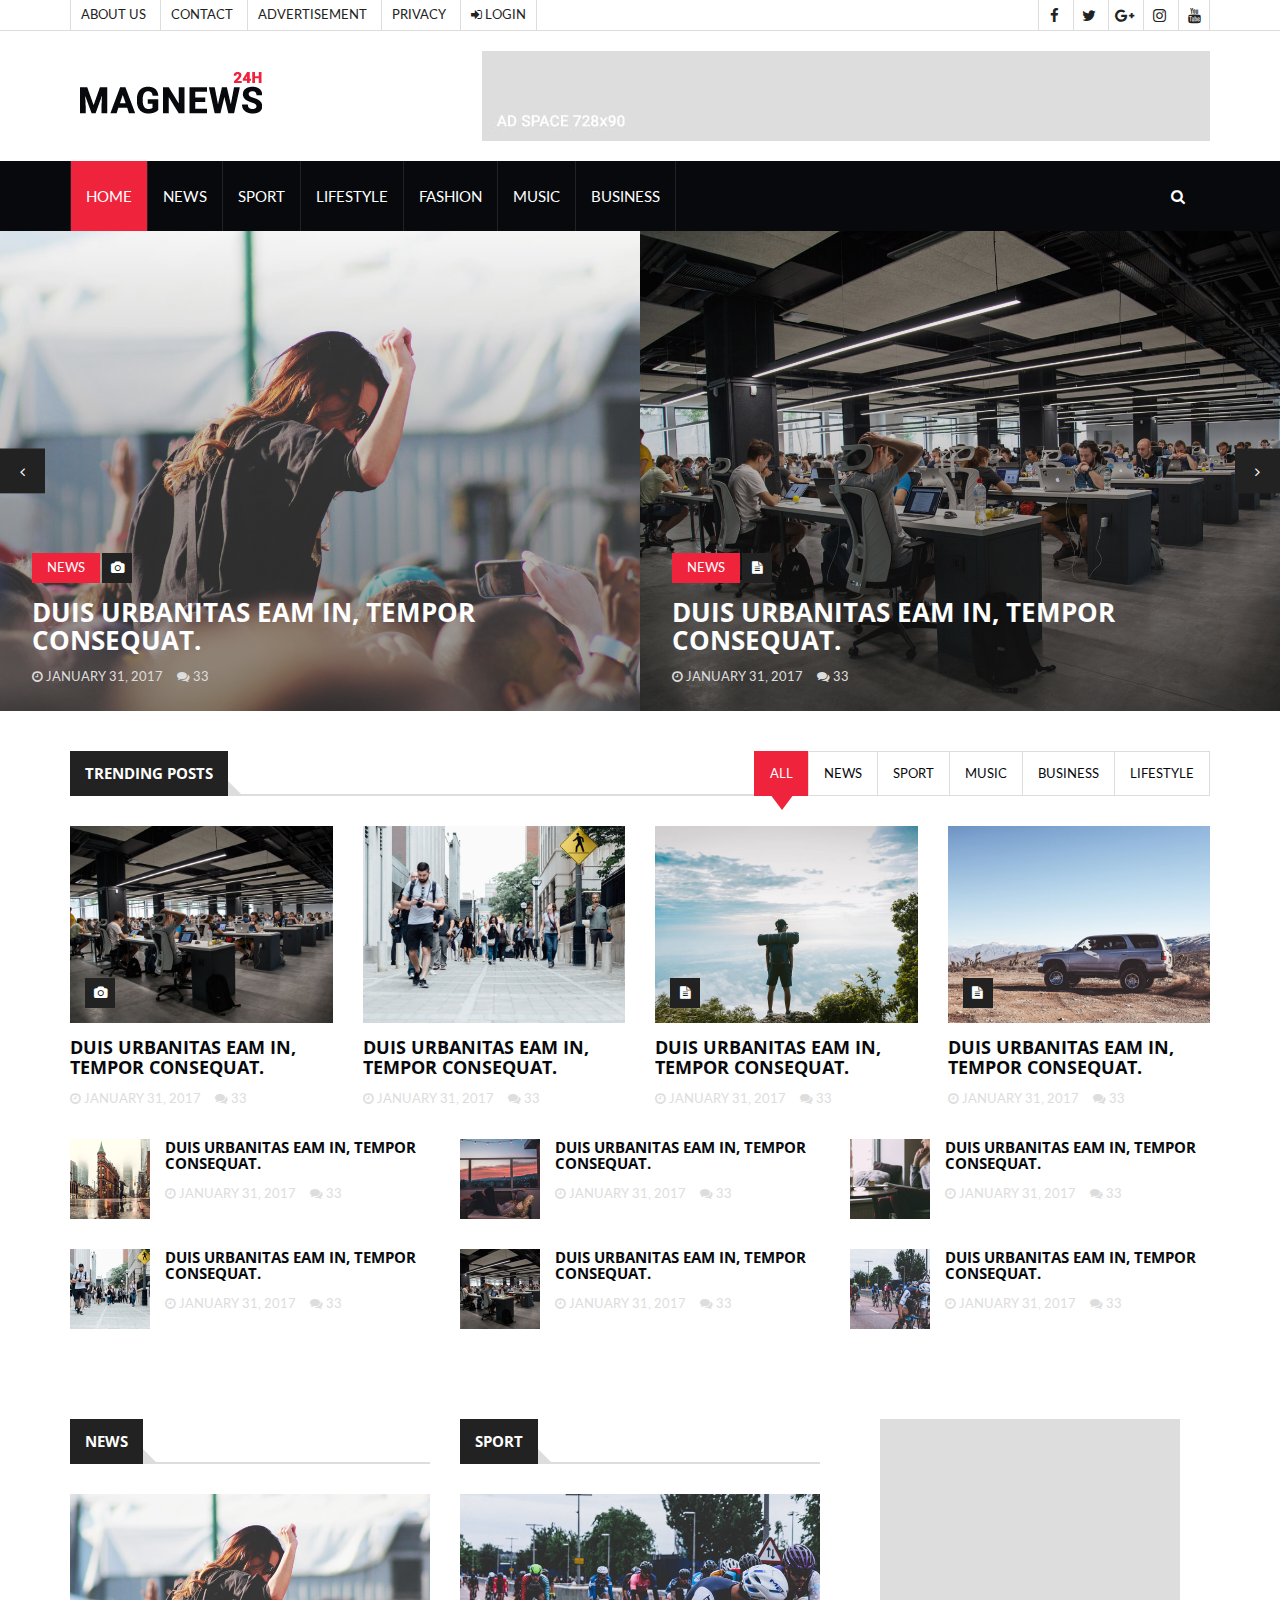
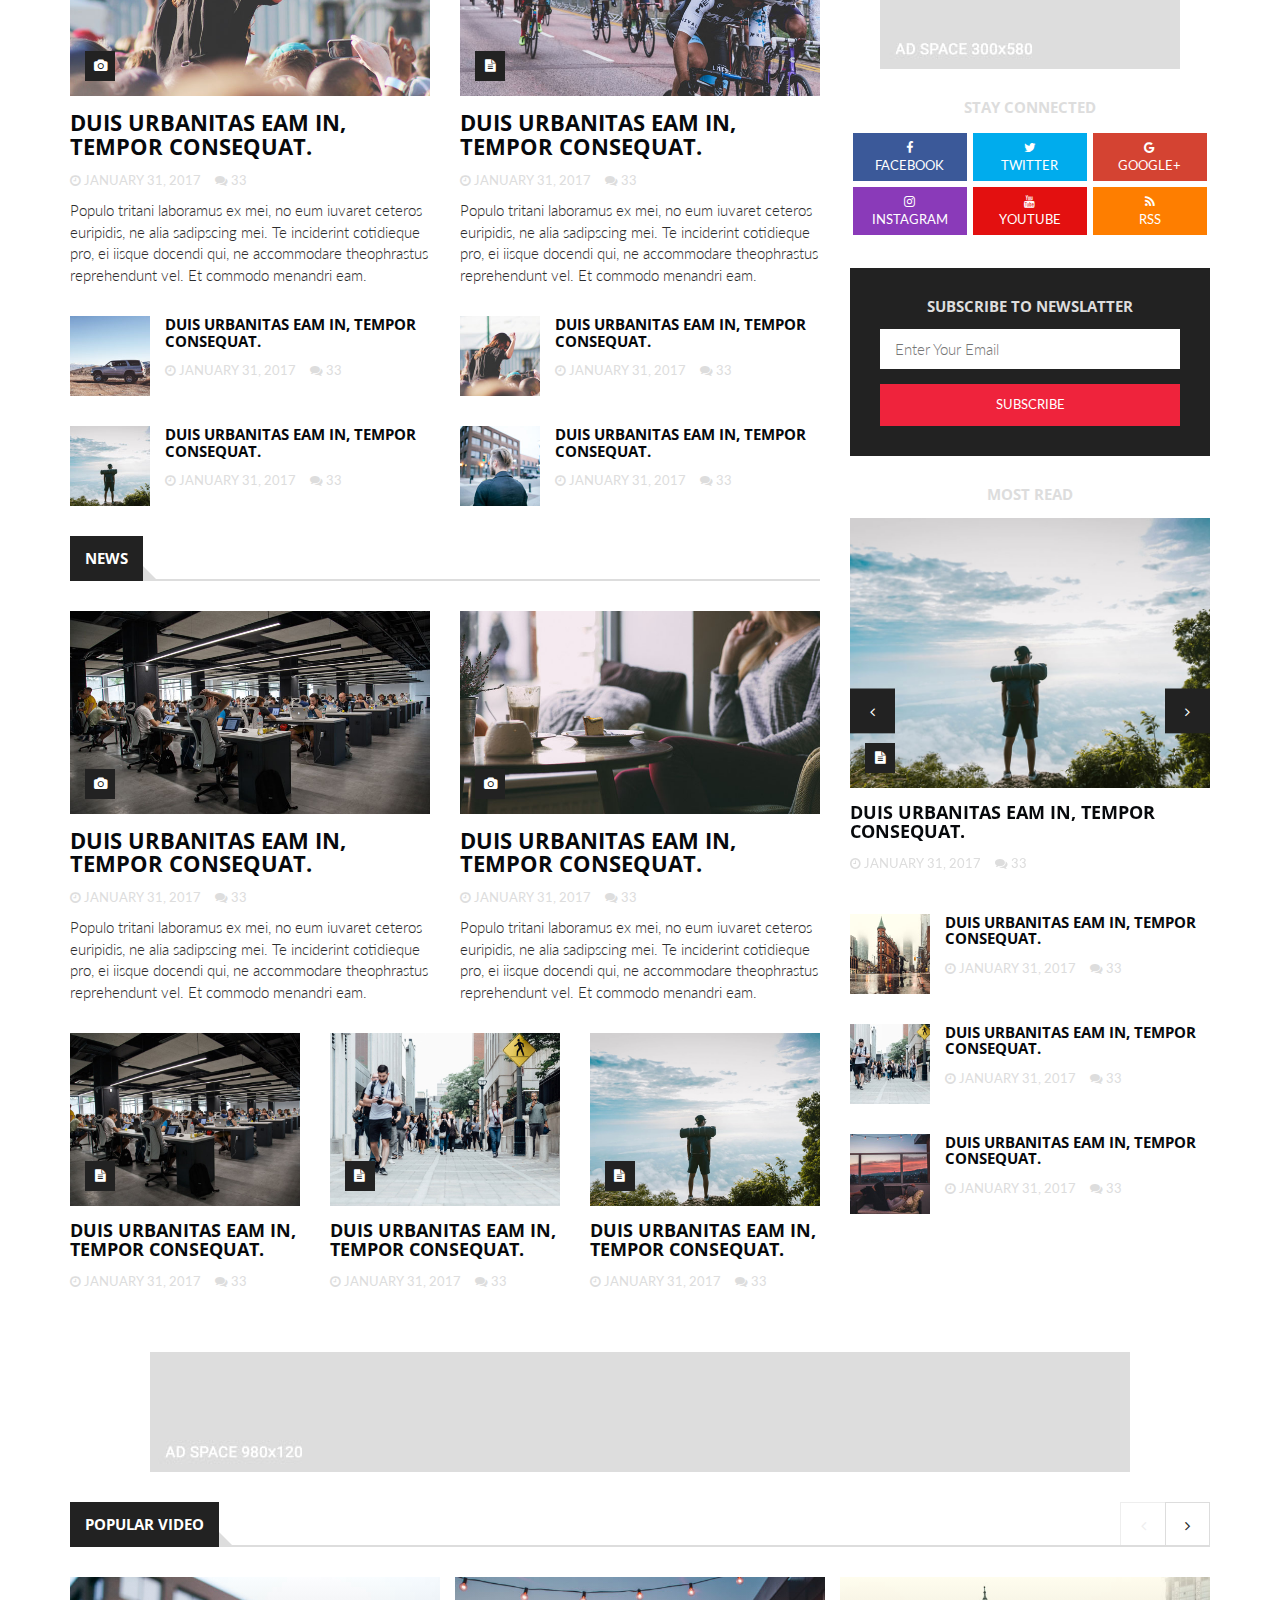
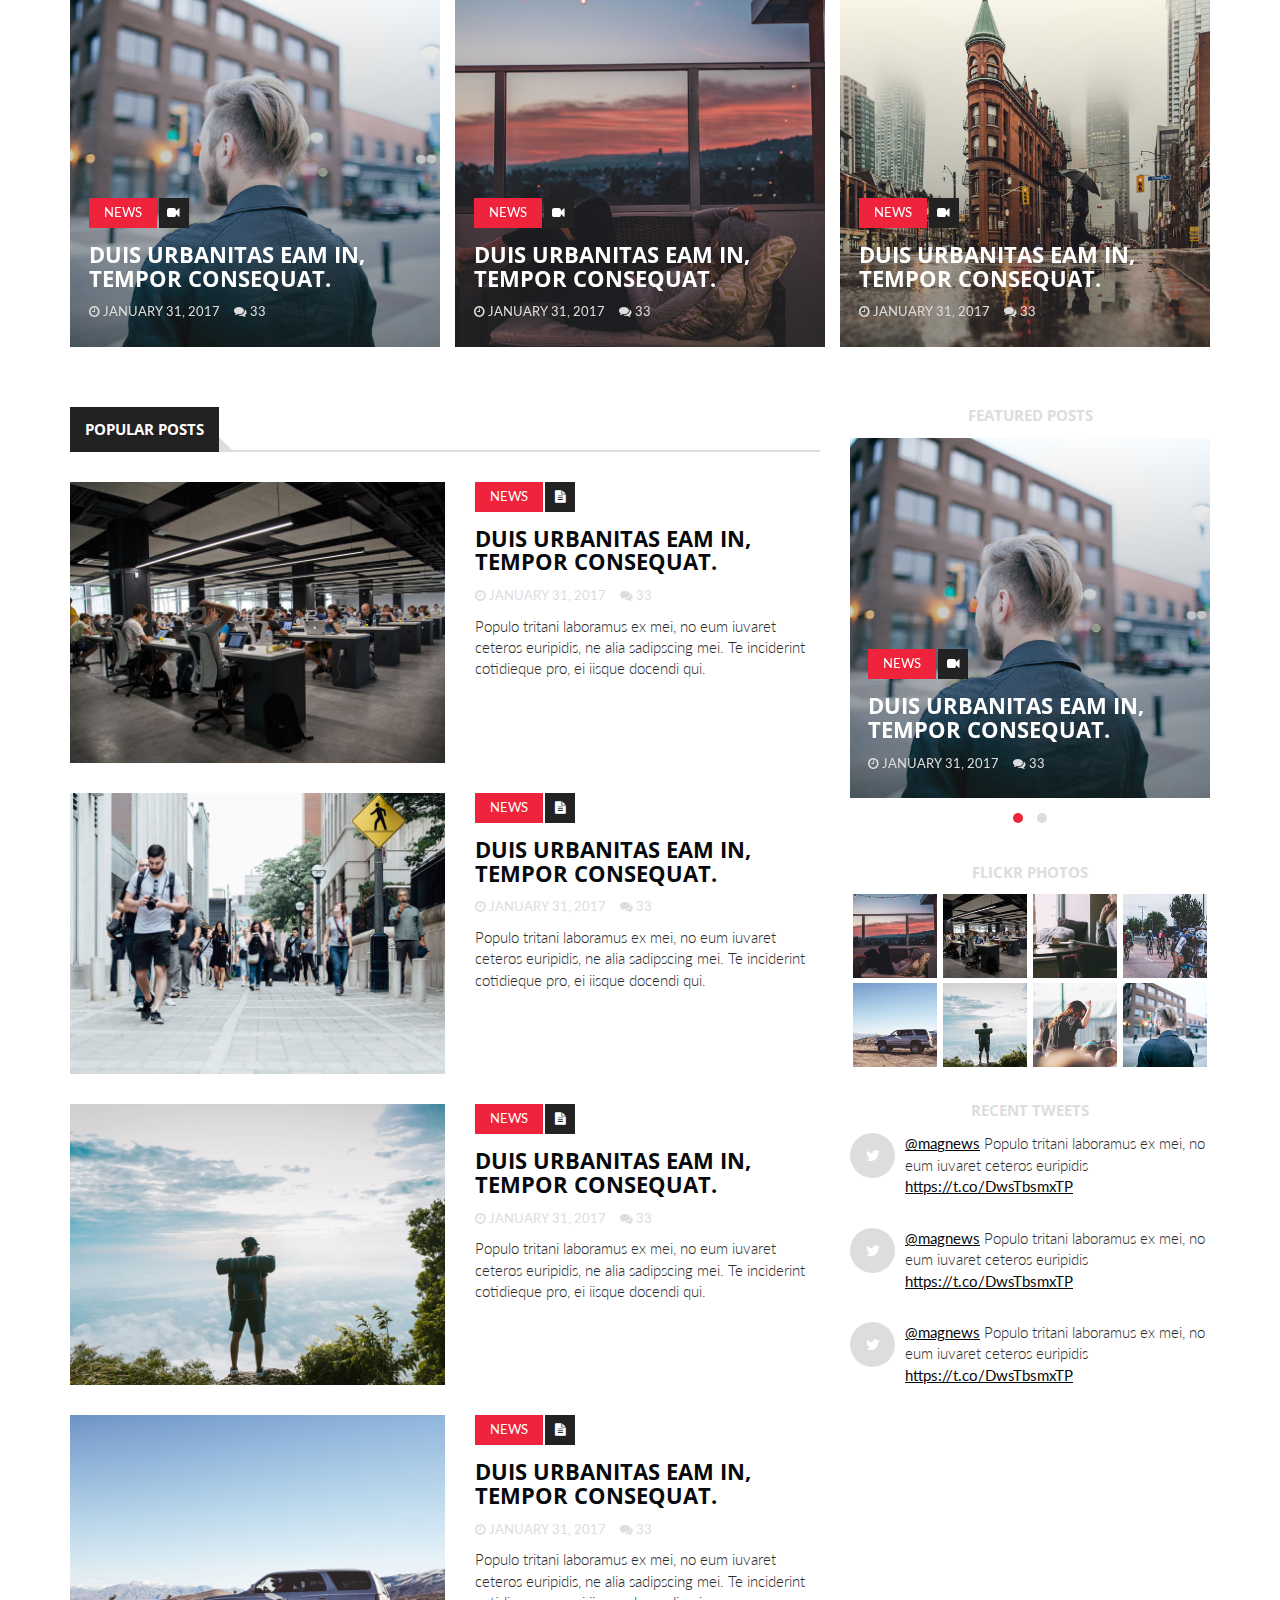
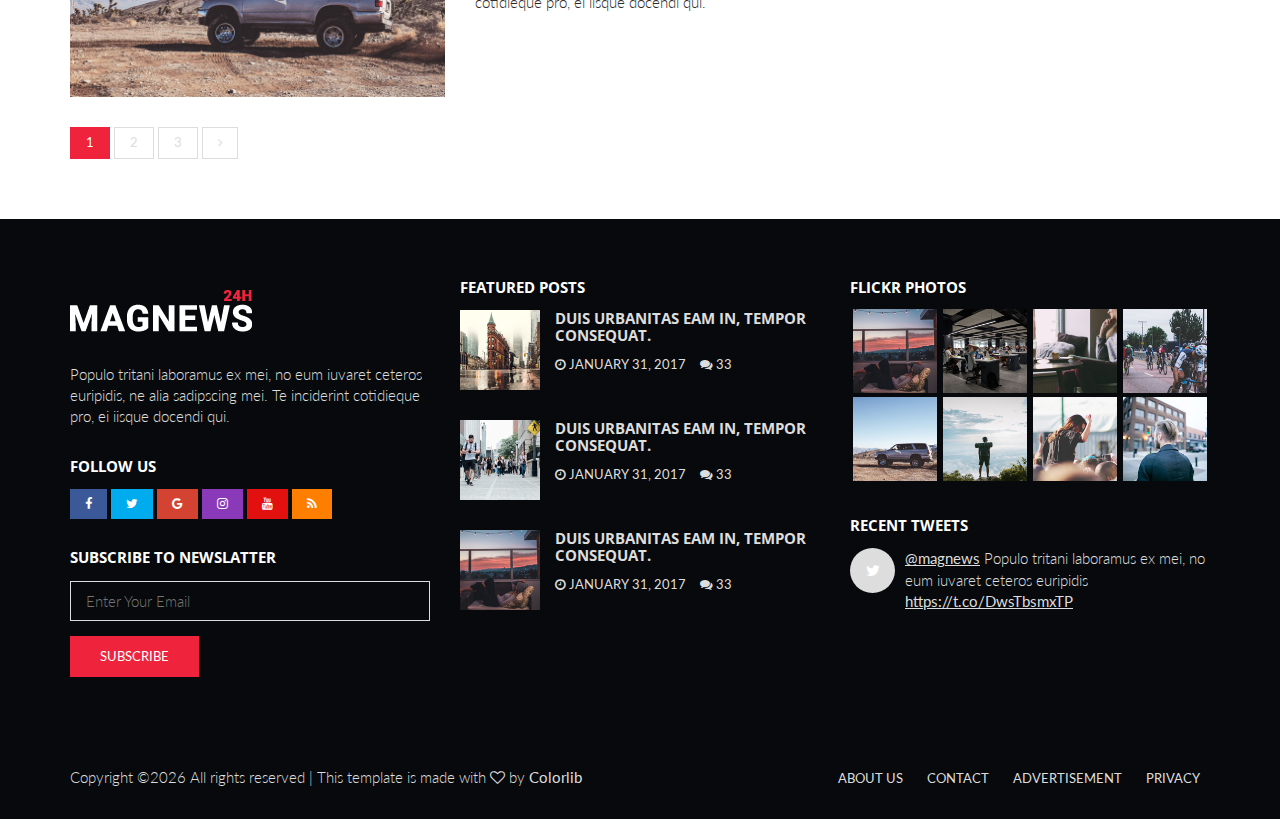
==== index.html @ 43f576ee "1" ====
<!DOCTYPE html>
<html lang="en">
	<head>
		<meta charset="utf-8">
		<meta http-equiv="X-UA-Compatible" content="IE=edge">
		<meta name="viewport" content="width=device-width, initial-scale=1">
		 <!-- The above 3 meta tags *must* come first in the head; any other head content must come *after* these tags -->

		<title>Magnews HTML Template</title>

		<!-- Google font -->
		<link href="https://fonts.googleapis.com/css?family=Open+Sans:400,700%7CLato:300,400" rel="stylesheet"> 
		
		<!-- Bootstrap -->
		<link type="text/css" rel="stylesheet" href="css/bootstrap.min.css"/>

		<!-- Owl Carousel -->
		<link type="text/css" rel="stylesheet" href="css/owl.carousel.css" />
		<link type="text/css" rel="stylesheet" href="css/owl.theme.default.css" />
		
		<!-- Font Awesome Icon -->
		<link rel="stylesheet" href="css/font-awesome.min.css">

		<!-- Custom stlylesheet -->
		<link type="text/css" rel="stylesheet" href="css/style.css"/>

		<!-- HTML5 shim and Respond.js for IE8 support of HTML5 elements and media queries -->
		<!-- WARNING: Respond.js doesn't work if you view the page via file:// -->
		<!--[if lt IE 9]>
		  <script src="https://oss.maxcdn.com/html5shiv/3.7.3/html5shiv.min.js"></script>
		  <script src="https://oss.maxcdn.com/respond/1.4.2/respond.min.js"></script>
		<![endif]-->

    </head>
	<body>
	
		<!-- Header -->
		<header id="header">
			<!-- Top Header -->
			<div id="top-header">
				<div class="container">
					<div class="header-links">
						<ul>
							<li><a href="#">About us</a></li>
							<li><a href="#">Contact</a></li>
							<li><a href="#">Advertisement</a></li>
							<li><a href="#">Privacy</a></li>
							<li><a href="#"><i class="fa fa-sign-in"></i> Login</a></li>
						</ul>
					</div>
					<div class="header-social">
						<ul>
							<li><a href="#"><i class="fa fa-facebook"></i></a></li>
							<li><a href="#"><i class="fa fa-twitter"></i></a></li>
							<li><a href="#"><i class="fa fa-google-plus"></i></a></li>
							<li><a href="#"><i class="fa fa-instagram"></i></a></li>
							<li><a href="#"><i class="fa fa-youtube"></i></a></li>
						</ul>
					</div>
				</div>
			</div>
			<!-- /Top Header -->
			
			<!-- Center Header -->
			<div id="center-header">
				<div class="container">
					<div class="header-logo">
						<a href="#" class="logo"><img src="./img/logo.png" alt=""></a>
					</div>
					<div class="header-ads">
						<img class="center-block" src="./img/ad-2.jpg" alt=""> 
					</div>
				</div>
			</div>
			<!-- /Center Header -->
			
			<!-- Nav Header -->
			<div id="nav-header">
				<div class="container">
					<nav id="main-nav">
						<div class="nav-logo">
							<a href="#" class="logo"><img src="./img/logo-alt.png" alt=""></a>
						</div>
						<ul class="main-nav nav navbar-nav">
							<li class="active"><a href="#">Home</a></li>
							<li><a href="#">News</a></li>
							<li><a href="#">Sport</a></li>
							<li><a href="#">Lifestyle</a></li>
							<li><a href="#">Fashion</a></li>
							<li><a href="#">Music</a></li>
							<li><a href="#">Business</a></li>
						</ul>
					</nav>
					<div class="button-nav">
						<button class="search-collapse-btn"><i class="fa fa-search"></i></button>
						<button class="nav-collapse-btn"><i class="fa fa-bars"></i></button>
						<div class="search-form">
							<form>
								<input class="input" type="text" name="search" placeholder="Search">
							</form>
						</div>
					</div>
				</div>
			</div>
			<!-- /Nav Header -->
		</header>
		<!-- /Header -->
		
		<!-- Owl Carousel 1 -->
		<div id="owl-carousel-1" class="owl-carousel owl-theme center-owl-nav">
			<!-- ARTICLE -->
			<article class="article thumb-article">
				<div class="article-img">
					<img src="./img/img-lg-1.jpg" alt="">
				</div>
				<div class="article-body">
					<ul class="article-info">
						<li class="article-category"><a href="#">News</a></li>
						<li class="article-type"><i class="fa fa-camera"></i></li>
					</ul>
					<h2 class="article-title"><a href="#">Duis urbanitas eam in, tempor consequat.</a></h2>
					<ul class="article-meta">
						<li><i class="fa fa-clock-o"></i> January 31, 2017</li>
						<li><i class="fa fa-comments"></i> 33</li>
					</ul>
				</div>
			</article>
			<!-- /ARTICLE -->
			
			<!-- ARTICLE -->
			<article class="article thumb-article">
				<div class="article-img">
					<img src="./img/img-lg-2.jpg" alt="">
				</div>
				<div class="article-body">
					<ul class="article-info">
						<li class="article-category"><a href="#">News</a></li>
						<li class="article-type"><i class="fa fa-file-text"></i></li>
					</ul>
					<h2 class="article-title"><a href="#">Duis urbanitas eam in, tempor consequat.</a></h2>
					<ul class="article-meta">
						<li><i class="fa fa-clock-o"></i> January 31, 2017</li>
						<li><i class="fa fa-comments"></i> 33</li>
					</ul>
				</div>
			</article>
			<!-- /ARTICLE -->
			
			<!-- ARTICLE -->
			<article class="article thumb-article">
				<div class="article-img">
					<img src="./img/img-lg-3.jpg" alt="">
				</div>
				<div class="article-body">
					<ul class="article-info">
						<li class="article-category"><a href="#">News</a></li>
						<li class="article-type"><i class="fa fa-camera"></i></li>
					</ul>
					<h2 class="article-title"><a href="#">Duis urbanitas eam in, tempor consequat.</a></h2>
					<ul class="article-meta">
						<li><i class="fa fa-clock-o"></i> January 31, 2017</li>
						<li><i class="fa fa-comments"></i> 33</li>
					</ul>
				</div>
			</article>
			<!-- /ARTICLE -->
		</div>
		<!-- /Owl Carousel 1 -->
		
		<!-- SECTION -->
		<div class="section">
			<!-- CONTAINER -->
			<div class="container">
				<!-- ROW -->
				<div class="row">
					<!-- Main Column -->
					<div class="col-md-12">
						<!-- section title -->
						<div class="section-title">
							<h2 class="title">Trending Posts</h2>
							<!-- tab nav -->
							<ul class="tab-nav pull-right">
								<li class="active"><a data-toggle="tab" href="#tab1">All</a></li>
								<li><a data-toggle="tab" href="#tab1">News</a></li>
								<li><a data-toggle="tab" href="#tab1">Sport</a></li>
								<li><a data-toggle="tab" href="#tab1">Music</a></li>
								<li><a data-toggle="tab" href="#tab1">Business</a></li>
								<li><a data-toggle="tab" href="#tab1">Lifestyle</a></li>
							</ul>
							<!-- /tab nav -->
						</div>
						<!-- /section title -->
						
						<!-- Tab content -->
						<div class="tab-content">
							<!-- tab1 -->
							<div id="tab1" class="tab-pane fade in active">
								<!-- row -->
								<div class="row">
									<!-- Column 1 -->
									<div class="col-md-3 col-sm-6">
										<!-- ARTICLE -->
										<article class="article">
											<div class="article-img">
												<a href="#">
													<img src="./img/img-md-1.jpg" alt="">
												</a>
												<ul class="article-info">
													<li class="article-type"><i class="fa fa-camera"></i></li>
												</ul>
											</div>
											<div class="article-body">
												<h4 class="article-title"><a href="#">Duis urbanitas eam in, tempor consequat.</a></h4>
												<ul class="article-meta">
													<li><i class="fa fa-clock-o"></i> January 31, 2017</li>
													<li><i class="fa fa-comments"></i> 33</li>
												</ul>
											</div>
										</article>
										<!-- /ARTICLE -->
									</div>
									<!-- /Column 1 -->
									
									<!-- Column 2 -->
									<div class="col-md-3 col-sm-6">
										<!-- ARTICLE -->
										<article class="article">
											<div class="article-img">
												<a href="#">
													<img src="./img/img-md-2.jpg" alt="">
												</a>
											</div>
											<div class="article-body">
												<h4 class="article-title"><a href="#">Duis urbanitas eam in, tempor consequat.</a></h4>
												<ul class="article-meta">
													<li><i class="fa fa-clock-o"></i> January 31, 2017</li>
													<li><i class="fa fa-comments"></i> 33</li>
												</ul>
											</div>
										</article>
										<!-- /ARTICLE -->
									</div>
									<!-- /Column 2 -->
									
									<!-- Column 3 -->
									<div class="col-md-3 col-sm-6">
										<!-- ARTICLE -->
										<article class="article">
											<div class="article-img">
												<a href="#">
													<img src="./img/img-md-3.jpg" alt="">
												</a>
												<ul class="article-info">
													<li class="article-type"><i class="fa fa-file-text"></i></li>
												</ul>
											</div>
											<div class="article-body">
												<h4 class="article-title"><a href="#">Duis urbanitas eam in, tempor consequat.</a></h4>
												<ul class="article-meta">
													<li><i class="fa fa-clock-o"></i> January 31, 2017</li>
													<li><i class="fa fa-comments"></i> 33</li>
												</ul>
											</div>
										</article>
										<!-- /ARTICLE -->
									</div>
									<!-- /Column 3 -->
									
									<!-- Column 4 -->
									<div class="col-md-3 col-sm-6">
										<!-- ARTICLE -->
										<article class="article">
											<div class="article-img">
												<a href="#">
													<img src="./img/img-md-4.jpg" alt="">
												</a>
												<ul class="article-info">
													<li class="article-type"><i class="fa fa-file-text"></i></li>
												</ul>
											</div>
											<div class="article-body">
												<h4 class="article-title"><a href="#">Duis urbanitas eam in, tempor consequat.</a></h4>
												<ul class="article-meta">
													<li><i class="fa fa-clock-o"></i> January 31, 2017</li>
													<li><i class="fa fa-comments"></i> 33</li>
												</ul>
											</div>
										</article>
										<!-- /ARTICLE -->
									</div>
									<!-- Column 4 -->
								</div>
								<!-- /row -->
								
								<!-- row -->
								<div class="row">
									<!-- Column 1 -->
									<div class="col-md-4 col-sm-6">
										<!-- ARTICLE -->
										<article class="article widget-article">
											<div class="article-img">
												<a href="#">
													<img src="./img/img-widget-1.jpg" alt="">
												</a>
											</div>
											<div class="article-body">
												<h4 class="article-title"><a href="#">Duis urbanitas eam in, tempor consequat.</a></h4>
												<ul class="article-meta">
													<li><i class="fa fa-clock-o"></i> January 31, 2017</li>
													<li><i class="fa fa-comments"></i> 33</li>
												</ul>
											</div>
										</article>
										<!-- /ARTICLE -->
										
										<!-- ARTICLE -->
										<article class="article widget-article">
											<div class="article-img">
												<a href="#">
													<img src="./img/img-widget-2.jpg" alt="">
												</a>
											</div>
											<div class="article-body">
												<h4 class="article-title"><a href="#">Duis urbanitas eam in, tempor consequat.</a></h4>
												<ul class="article-meta">
													<li><i class="fa fa-clock-o"></i> January 31, 2017</li>
													<li><i class="fa fa-comments"></i> 33</li>
												</ul>
											</div>
										</article>
										<!-- /ARTICLE -->
									</div>
									<!-- /Column 1 -->
									
									<!-- Column 2 -->
									<div class="col-md-4 col-sm-6">
										<!-- ARTICLE -->
										<article class="article widget-article">
											<div class="article-img">
												<a href="#">
													<img src="./img/img-widget-3.jpg" alt="">
												</a>
											</div>
											<div class="article-body">
												<h4 class="article-title"><a href="#">Duis urbanitas eam in, tempor consequat.</a></h4>
												<ul class="article-meta">
													<li><i class="fa fa-clock-o"></i> January 31, 2017</li>
													<li><i class="fa fa-comments"></i> 33</li>
												</ul>
											</div>
										</article>
										<!-- /ARTICLE -->
										
										<!-- ARTICLE -->
										<article class="article widget-article">
											<div class="article-img">
												<a href="#">
													<img src="./img/img-widget-4.jpg" alt="">
												</a>
											</div>
											<div class="article-body">
												<h4 class="article-title"><a href="#">Duis urbanitas eam in, tempor consequat.</a></h4>
												<ul class="article-meta">
													<li><i class="fa fa-clock-o"></i> January 31, 2017</li>
													<li><i class="fa fa-comments"></i> 33</li>
												</ul>
											</div>
										</article>
										<!-- /ARTICLE -->
									</div>
									<!-- /Column 2 -->
									
									<!-- /Column 3 -->
									<div class="col-md-4 hidden-sm">
										<!-- ARTICLE -->
										<article class="article widget-article">
											<div class="article-img">
												<a href="#">
													<img src="./img/img-widget-5.jpg" alt="">
												</a>
											</div>
											<div class="article-body">
												<h4 class="article-title"><a href="#">Duis urbanitas eam in, tempor consequat.</a></h4>
												<ul class="article-meta">
													<li><i class="fa fa-clock-o"></i> January 31, 2017</li>
													<li><i class="fa fa-comments"></i> 33</li>
												</ul>
											</div>
										</article>
										<!-- /ARTICLE -->
										
										<!-- ARTICLE -->
										<article class="article widget-article">
											<div class="article-img">
												<a href="#">
													<img src="./img/img-widget-6.jpg" alt="">
												</a>
											</div>
											<div class="article-body">
												<h4 class="article-title"><a href="#">Duis urbanitas eam in, tempor consequat.</a></h4>
												<ul class="article-meta">
													<li><i class="fa fa-clock-o"></i> January 31, 2017</li>
													<li><i class="fa fa-comments"></i> 33</li>
												</ul>
											</div>
										</article>
										<!-- /ARTICLE -->
									</div>
									<!-- /Column 3 -->
								</div>
								<!-- /row -->
							</div>
							<!-- /tab1 -->
						</div>
						<!-- /tab content -->
					</div>
					<!-- /Main Column -->
				</div>
				<!-- /ROW -->
			</div>
			<!-- /CONTAINER -->
		</div>
		<!-- /SECTION -->
		
		<!-- SECTION -->
		<div class="section">
			<!-- CONTAINER -->
			<div class="container">
				<!-- ROW -->
				<div class="row">
					<!-- Main Column -->
					<div class="col-md-8">
						<!-- row -->
						<div class="row">
							<!-- Column 1 -->
							<div class="col-md-6 col-sm-6">
								<!-- section title -->
								<div class="section-title">
									<h2 class="title">News</h2>
								</div>
								<!-- /section title -->
								
								<!-- ARTICLE -->
								<article class="article">
									<div class="article-img">
										<a href="#">
											<img src="./img/img-sm-1.jpg" alt="">
										</a>
										<ul class="article-info">
											<li class="article-type"><i class="fa fa-camera"></i></li>
										</ul>
									</div>
									<div class="article-body">
										<h3 class="article-title"><a href="#">Duis urbanitas eam in, tempor consequat.</a></h3>
										<ul class="article-meta">
											<li><i class="fa fa-clock-o"></i> January 31, 2017</li>
											<li><i class="fa fa-comments"></i> 33</li>
										</ul>
										<p>Populo tritani laboramus ex mei, no eum iuvaret ceteros euripidis, ne alia sadipscing mei. Te inciderint cotidieque pro, ei iisque docendi qui, ne accommodare theophrastus reprehendunt vel. Et commodo menandri eam.</p>
									</div>
								</article>
								<!-- /ARTICLE -->
								
								<!-- ARTICLE -->
								<article class="article widget-article">
									<div class="article-img">
										<a href="#">
											<img src="./img/img-widget-7.jpg" alt="">
										</a>
									</div>
									<div class="article-body">
										<h4 class="article-title"><a href="#">Duis urbanitas eam in, tempor consequat.</a></h4>
										<ul class="article-meta">
											<li><i class="fa fa-clock-o"></i> January 31, 2017</li>
											<li><i class="fa fa-comments"></i> 33</li>
										</ul>
									</div>
								</article>
								<!-- /ARTICLE -->
								
								<!-- ARTICLE -->
								<article class="article widget-article">
									<div class="article-img">
										<a href="#">
											<img src="./img/img-widget-8.jpg" alt="">
										</a>
									</div>
									<div class="article-body">
										<h4 class="article-title"><a href="#">Duis urbanitas eam in, tempor consequat.</a></h4>
										<ul class="article-meta">
											<li><i class="fa fa-clock-o"></i> January 31, 2017</li>
											<li><i class="fa fa-comments"></i> 33</li>
										</ul>
									</div>
								</article>
								<!-- /ARTICLE -->
							</div>
							<!-- /Column 1 -->
							
							<!-- Column 2 -->
							<div class="col-md-6 col-sm-6">
								<!-- section title -->
								<div class="section-title">
									<h2 class="title">Sport</h2>
								</div>
								<!-- /section title -->
								
								<!-- ARTICLE -->
								<article class="article">
									<div class="article-img">
										<a href="#">
											<img src="./img/img-sm-2.jpg" alt="">
										</a>
										<ul class="article-info">
											<li class="article-type"><i class="fa fa-file-text"></i></li>
										</ul>
									</div>
									<div class="article-body">
										<h3 class="article-title"><a href="#">Duis urbanitas eam in, tempor consequat.</a></h3>
										<ul class="article-meta">
											<li><i class="fa fa-clock-o"></i> January 31, 2017</li>
											<li><i class="fa fa-comments"></i> 33</li>
										</ul>
										<p>Populo tritani laboramus ex mei, no eum iuvaret ceteros euripidis, ne alia sadipscing mei. Te inciderint cotidieque pro, ei iisque docendi qui, ne accommodare theophrastus reprehendunt vel. Et commodo menandri eam.</p>
									</div>
								</article>
								<!-- /ARTICLE -->
								
								<!-- ARTICLE -->
								<article class="article widget-article">
									<div class="article-img">
										<a href="#">
											<img src="./img/img-widget-9.jpg" alt="">
										</a>
									</div>
									<div class="article-body">
										<h4 class="article-title"><a href="#">Duis urbanitas eam in, tempor consequat.</a></h4>
										<ul class="article-meta">
											<li><i class="fa fa-clock-o"></i> January 31, 2017</li>
											<li><i class="fa fa-comments"></i> 33</li>
										</ul>
									</div>
								</article>
								<!-- /ARTICLE -->
								
								<!-- ARTICLE -->
								<article class="article widget-article">
									<div class="article-img">
										<a href="#">
											<img src="./img/img-widget-10.jpg" alt="">
										</a>
									</div>
									<div class="article-body">
										<h4 class="article-title"><a href="#">Duis urbanitas eam in, tempor consequat.</a></h4>
										<ul class="article-meta">
											<li><i class="fa fa-clock-o"></i> January 31, 2017</li>
											<li><i class="fa fa-comments"></i> 33</li>
										</ul>
									</div>
								</article>
								<!-- /ARTICLE -->
							</div>
							<!-- /Column 2 -->
						</div>
						<!-- /row -->
						
						<!-- row -->
						<div class="row">
							<!-- section title -->
							<div class="col-md-12">
								<div class="section-title">
									<h2 class="title">News</h2>
								</div>
							</div>
							<!-- /section title -->
							
							<!-- Column 1 -->
							<div class="col-md-6 col-sm-6">
								<!-- ARTICLE -->
								<article class="article">
									<div class="article-img">
										<a href="#">
											<img src="./img/img-sm-3.jpg" alt="">
										</a>
										<ul class="article-info">
											<li class="article-type"><i class="fa fa-camera"></i></li>
										</ul>
									</div>
									<div class="article-body">
										<h3 class="article-title"><a href="#">Duis urbanitas eam in, tempor consequat.</a></h3>
										<ul class="article-meta">
											<li><i class="fa fa-clock-o"></i> January 31, 2017</li>
											<li><i class="fa fa-comments"></i> 33</li>
										</ul>
										<p>Populo tritani laboramus ex mei, no eum iuvaret ceteros euripidis, ne alia sadipscing mei. Te inciderint cotidieque pro, ei iisque docendi qui, ne accommodare theophrastus reprehendunt vel. Et commodo menandri eam.</p>
									</div>
								</article>
								<!-- /ARTICLE -->
							</div>
							<!-- /Column 1 -->
							
							<!-- /Column 2 -->
							<div class="col-md-6 col-sm-6">
								<!-- ARTICLE -->
								<article class="article">
									<div class="article-img">
										<a href="#">
											<img src="./img/img-sm-4.jpg" alt="">
										</a>
										<ul class="article-info">
											<li class="article-type"><i class="fa fa-camera"></i></li>
										</ul>
									</div>
									<div class="article-body">
										<h3 class="article-title"><a href="#">Duis urbanitas eam in, tempor consequat.</a></h3>
										<ul class="article-meta">
											<li><i class="fa fa-clock-o"></i> January 31, 2017</li>
											<li><i class="fa fa-comments"></i> 33</li>
										</ul>
										<p>Populo tritani laboramus ex mei, no eum iuvaret ceteros euripidis, ne alia sadipscing mei. Te inciderint cotidieque pro, ei iisque docendi qui, ne accommodare theophrastus reprehendunt vel. Et commodo menandri eam.</p>
									</div>
								</article>
								<!-- /ARTICLE -->
							</div>
							<!-- /Column 2 -->
						</div>
						<!-- /row -->
						
						<!-- row -->
						<div class="row">
							<!-- Column 1 -->
							<div class="col-md-4 col-sm-4">
								<!-- ARTICLE -->
								<article class="article">
									<div class="article-img">
										<a href="#">
											<img src="./img/img-md-1.jpg" alt="">
										</a>
										<ul class="article-info">
											<li class="article-type"><i class="fa fa-file-text"></i></li>
										</ul>
									</div>
									<div class="article-body">
										<h4 class="article-title"><a href="#">Duis urbanitas eam in, tempor consequat.</a></h4>
										<ul class="article-meta">
											<li><i class="fa fa-clock-o"></i> January 31, 2017</li>
											<li><i class="fa fa-comments"></i> 33</li>
										</ul>
									</div>
								</article>
								<!-- /ARTICLE -->
							</div>
							<!-- /Column 1 -->
							
							<!-- Column 2 -->
							<div class="col-md-4 col-sm-4">
								<!-- ARTICLE -->
								<article class="article">
									<div class="article-img">
										<a href="#">
											<img src="./img/img-md-2.jpg" alt="">
										</a>
										<ul class="article-info">
											<li class="article-type"><i class="fa fa-file-text"></i></li>
										</ul>
									</div>
									<div class="article-body">
										<h4 class="article-title"><a href="#">Duis urbanitas eam in, tempor consequat.</a></h4>
										<ul class="article-meta">
											<li><i class="fa fa-clock-o"></i> January 31, 2017</li>
											<li><i class="fa fa-comments"></i> 33</li>
										</ul>
									</div>
								</article>
								<!-- /ARTICLE -->
							</div>
							<!-- /Column 2 -->
							
							<!-- Column 3 -->
							<div class="col-md-4 col-sm-4">
								<!-- ARTICLE -->
								<article class="article">
									<div class="article-img">
										<a href="#">
											<img src="./img/img-md-3.jpg" alt="">
										</a>
										<ul class="article-info">
											<li class="article-type"><i class="fa fa-file-text"></i></li>
										</ul>
									</div>
									<div class="article-body">
										<h4 class="article-title"><a href="#">Duis urbanitas eam in, tempor consequat.</a></h4>
										<ul class="article-meta">
											<li><i class="fa fa-clock-o"></i> January 31, 2017</li>
											<li><i class="fa fa-comments"></i> 33</li>
										</ul>
									</div>
								</article>
								<!-- /ARTICLE -->
							</div>
							<!-- /Column 3 -->
						</div>
						<!-- /row -->
					</div>
					<!-- /Main Column -->
					
					<!-- Aside Column -->
					<div class="col-md-4">
						<!-- Ad widget -->
						<div class="widget center-block hidden-xs">
							<img class="center-block" src="./img/ad-1.jpg" alt=""> 
						</div>
						<!-- /Ad widget -->
						
						<!-- social widget -->
						<div class="widget social-widget">
							<div class="widget-title">
								<h2 class="title">Stay Connected</h2>
							</div>
							<ul>
								<li><a href="#" class="facebook"><i class="fa fa-facebook"></i><br><span>Facebook</span></a></li>
								<li><a href="#" class="twitter"><i class="fa fa-twitter"></i><br><span>Twitter</span></a></li>
								<li><a href="#" class="google"><i class="fa fa-google"></i><br><span>Google+</span></a></li>
								<li><a href="#" class="instagram"><i class="fa fa-instagram"></i><br><span>Instagram</span></a></li>
								<li><a href="#" class="youtube"><i class="fa fa-youtube"></i><br><span>Youtube</span></a></li>
								<li><a href="#" class="rss"><i class="fa fa-rss"></i><br><span>RSS</span></a></li>
							</ul>
						</div>
						<!-- /social widget -->
						
						<!-- subscribe widget -->
						<div class="widget subscribe-widget">
							<div class="widget-title">
								<h2 class="title">Subscribe to Newslatter</h2>
							</div>
							<form>
								<input class="input" type="email" placeholder="Enter Your Email">
								<button class="input-btn">Subscribe</button>
							</form>
						</div>
						<!-- /subscribe widget -->
						
						<!-- article widget -->
						<div class="widget">
							<div class="widget-title">
								<h2 class="title">Most Read</h2>
							</div>
							
							<!-- owl carousel 3 -->
							<div id="owl-carousel-3" class="owl-carousel owl-theme center-owl-nav">
								<!-- ARTICLE -->
								<article class="article">
									<div class="article-img">
										<a href="#">
											<img src="./img/img-md-3.jpg" alt="">
										</a>
										<ul class="article-info">
											<li class="article-type"><i class="fa fa-file-text"></i></li>
										</ul>
									</div>
									<div class="article-body">
										<h4 class="article-title"><a href="#">Duis urbanitas eam in, tempor consequat.</a></h4>
										<ul class="article-meta">
											<li><i class="fa fa-clock-o"></i> January 31, 2017</li>
											<li><i class="fa fa-comments"></i> 33</li>
										</ul>
									</div>
								</article>
								<!-- /ARTICLE -->
								
								<!-- ARTICLE -->
								<article class="article">
									<div class="article-img">
										<a href="#">
											<img src="./img/img-md-4.jpg" alt="">
										</a>
										<ul class="article-info">
											<li class="article-type"><i class="fa fa-file-text"></i></li>
										</ul>
									</div>
									<div class="article-body">
										<h4 class="article-title"><a href="#">Duis urbanitas eam in, tempor consequat.</a></h4>
										<ul class="article-meta">
											<li><i class="fa fa-clock-o"></i> January 31, 2017</li>
											<li><i class="fa fa-comments"></i> 33</li>
										</ul>
									</div>
								</article>
								<!-- /ARTICLE -->
							</div>
							<!-- /owl carousel 3 -->
							
							<!-- ARTICLE -->
							<article class="article widget-article">
								<div class="article-img">
									<a href="#">
										<img src="./img/img-widget-1.jpg" alt="">
									</a>
								</div>
								<div class="article-body">
									<h4 class="article-title"><a href="#">Duis urbanitas eam in, tempor consequat.</a></h4>
									<ul class="article-meta">
										<li><i class="fa fa-clock-o"></i> January 31, 2017</li>
										<li><i class="fa fa-comments"></i> 33</li>
									</ul>
								</div>
							</article>
							<!-- /ARTICLE -->
							
							<!-- ARTICLE -->
							<article class="article widget-article">
								<div class="article-img">
									<a href="#">
										<img src="./img/img-widget-2.jpg" alt="">
									</a>
								</div>
								<div class="article-body">
									<h4 class="article-title"><a href="#">Duis urbanitas eam in, tempor consequat.</a></h4>
									<ul class="article-meta">
										<li><i class="fa fa-clock-o"></i> January 31, 2017</li>
										<li><i class="fa fa-comments"></i> 33</li>
									</ul>
								</div>
							</article>
							<!-- /ARTICLE -->
							
							<!-- ARTICLE -->
							<article class="article widget-article">
								<div class="article-img">
									<a href="#">
										<img src="./img/img-widget-3.jpg" alt="">
									</a>
								</div>
								<div class="article-body">
									<h4 class="article-title"><a href="#">Duis urbanitas eam in, tempor consequat.</a></h4>
									<ul class="article-meta">
										<li><i class="fa fa-clock-o"></i> January 31, 2017</li>
										<li><i class="fa fa-comments"></i> 33</li>
									</ul>
								</div>
							</article>
							<!-- /ARTICLE -->
						</div>
						<!-- /article widget -->
					</div>
					<!-- /Aside Column -->
				</div>
				<!-- /ROW -->
			</div>
			<!-- /CONTAINER -->
		</div>
		<!-- /SECTION -->
		
		<!-- AD SECTION -->
		<div class="visible-lg visible-md">
			<img class="center-block" src="./img/ad-3.jpg" alt="">
		</div>
		<!-- /AD SECTION -->
		
		<!-- SECTION -->
		<div class="section">
			<!-- CONTAINER -->
			<div class="container">
				<!-- ROW -->
				<div class="row">
					<!-- Main Column -->
					<div class="col-md-12">
						<!-- section title -->
						<div class="section-title">
							<h2 class="title">Popular Video</h2>
							<div id="nav-carousel-2" class="custom-owl-nav pull-right"></div>
						</div>
						<!-- /section title -->
						
						<!-- owl carousel 2 -->
						<div id="owl-carousel-2" class="owl-carousel owl-theme">
							<!-- ARTICLE -->
							<article class="article thumb-article">
								<div class="article-img">
									<img src="./img/img-thumb-1.jpg" alt="">
								</div>
								<div class="article-body">
									<ul class="article-info">
										<li class="article-category"><a href="#">News</a></li>
										<li class="article-type"><i class="fa fa-video-camera"></i></li>
									</ul>
									<h3 class="article-title"><a href="#">Duis urbanitas eam in, tempor consequat.</a></h3>
									<ul class="article-meta">
										<li><i class="fa fa-clock-o"></i> January 31, 2017</li>
										<li><i class="fa fa-comments"></i> 33</li>
									</ul>
								</div>
							</article>
							<!-- /ARTICLE -->
							
							<!-- ARTICLE -->
							<article class="article thumb-article">
								<div class="article-img">
									<img src="./img/img-thumb-2.jpg" alt="">
								</div>
								<div class="article-body">
									<ul class="article-info">
										<li class="article-category"><a href="#">News</a></li>
										<li class="article-type"><i class="fa fa-video-camera"></i></li>
									</ul>
									<h3 class="article-title"><a href="#">Duis urbanitas eam in, tempor consequat.</a></h3>
									<ul class="article-meta">
										<li><i class="fa fa-clock-o"></i> January 31, 2017</li>
										<li><i class="fa fa-comments"></i> 33</li>
									</ul>
								</div>
							</article>
							<!-- /ARTICLE -->
							
							<!-- ARTICLE -->
							<article class="article thumb-article">
								<div class="article-img">
									<img src="./img/img-thumb-3.jpg" alt="">
								</div>
								<div class="article-body">
									<ul class="article-info">
										<li class="article-category"><a href="#">News</a></li>
										<li class="article-type"><i class="fa fa-video-camera"></i></li>
									</ul>
									<h3 class="article-title"><a href="#">Duis urbanitas eam in, tempor consequat.</a></h3>
									<ul class="article-meta">
										<li><i class="fa fa-clock-o"></i> January 31, 2017</li>
										<li><i class="fa fa-comments"></i> 33</li>
									</ul>
								</div>
							</article>
							<!-- /ARTICLE -->
							
							<!-- ARTICLE -->
							<article class="article thumb-article">
								<div class="article-img">
									<img src="./img/img-thumb-4.jpg" alt="">
								</div>
								<div class="article-body">
									<ul class="article-info">
										<li class="article-category"><a href="#">News</a></li>
										<li class="article-type"><i class="fa fa-video-camera"></i></li>
									</ul>
									<h3 class="article-title"><a href="#">Duis urbanitas eam in, tempor consequat.</a></h3>
									<ul class="article-meta">
										<li><i class="fa fa-clock-o"></i> January 31, 2017</li>
										<li><i class="fa fa-comments"></i> 33</li>
									</ul>
								</div>
							</article>
							<!-- /ARTICLE -->
						</div>
						<!-- /owl carousel 2 -->
					</div>
					<!-- /Main Column -->
				</div>
				<!-- /ROW -->
			</div>
			<!-- /CONTAINER -->
		</div>
		<!-- /SECTION -->
		
		<!-- SECTION -->
		<div class="section">
			<!-- CONTAINER -->
			<div class="container">
				<!-- ROW -->
				<div class="row">
					<!-- Main Column -->
					<div class="col-md-8">
						<!-- section title -->
						<div class="section-title">
							<h2 class="title">Popular Posts</h2>
						</div>
						<!-- /section title -->
						
						<!-- ARTICLE -->
						<article class="article row-article">
							<div class="article-img">
								<a href="#">
									<img src="./img/img-md-1.jpg" alt="">
								</a>
							</div>
							<div class="article-body">
								<ul class="article-info">
									<li class="article-category"><a href="#">News</a></li>
									<li class="article-type"><i class="fa fa-file-text"></i></li>
								</ul>
								<h3 class="article-title"><a href="#">Duis urbanitas eam in, tempor consequat.</a></h3>
								<ul class="article-meta">
									<li><i class="fa fa-clock-o"></i> January 31, 2017</li>
									<li><i class="fa fa-comments"></i> 33</li>
								</ul>
								<p>Populo tritani laboramus ex mei, no eum iuvaret ceteros euripidis, ne alia sadipscing mei. Te inciderint cotidieque pro, ei iisque docendi qui.</p>
							</div>
						</article>
						<!-- /ARTICLE -->
						
						<!-- ARTICLE -->
						<article class="article row-article">
							<div class="article-img">
								<a href="#">
									<img src="./img/img-md-2.jpg" alt="">
								</a>
							</div>
							<div class="article-body">
								<ul class="article-info">
									<li class="article-category"><a href="#">News</a></li>
									<li class="article-type"><i class="fa fa-file-text"></i></li>
								</ul>
								<h3 class="article-title"><a href="#">Duis urbanitas eam in, tempor consequat.</a></h3>
								<ul class="article-meta">
									<li><i class="fa fa-clock-o"></i> January 31, 2017</li>
									<li><i class="fa fa-comments"></i> 33</li>
								</ul>
								<p>Populo tritani laboramus ex mei, no eum iuvaret ceteros euripidis, ne alia sadipscing mei. Te inciderint cotidieque pro, ei iisque docendi qui.</p>
							</div>
						</article>
						<!-- /ARTICLE -->
						
						<!-- ARTICLE -->
						<article class="article row-article">
							<div class="article-img">
								<a href="#">
									<img src="./img/img-md-3.jpg" alt="">
								</a>
							</div>
							<div class="article-body">
								<ul class="article-info">
									<li class="article-category"><a href="#">News</a></li>
									<li class="article-type"><i class="fa fa-file-text"></i></li>
								</ul>
								<h3 class="article-title"><a href="#">Duis urbanitas eam in, tempor consequat.</a></h3>
								<ul class="article-meta">
									<li><i class="fa fa-clock-o"></i> January 31, 2017</li>
									<li><i class="fa fa-comments"></i> 33</li>
								</ul>
								<p>Populo tritani laboramus ex mei, no eum iuvaret ceteros euripidis, ne alia sadipscing mei. Te inciderint cotidieque pro, ei iisque docendi qui.</p>
							</div>
						</article>
						<!-- /ARTICLE -->
						
						<!-- ARTICLE -->
						<article class="article row-article">
							<div class="article-img">
								<a href="#">
									<img src="./img/img-md-4.jpg" alt="">
								</a>
							</div>
							<div class="article-body">
								<ul class="article-info">
									<li class="article-category"><a href="#">News</a></li>
									<li class="article-type"><i class="fa fa-file-text"></i></li>
								</ul>
								<h3 class="article-title"><a href="#">Duis urbanitas eam in, tempor consequat.</a></h3>
								<ul class="article-meta">
									<li><i class="fa fa-clock-o"></i> January 31, 2017</li>
									<li><i class="fa fa-comments"></i> 33</li>
								</ul>
								<p>Populo tritani laboramus ex mei, no eum iuvaret ceteros euripidis, ne alia sadipscing mei. Te inciderint cotidieque pro, ei iisque docendi qui.</p>
							</div>
						</article>
						<!-- /ARTICLE -->
						
						<!-- pagination -->
						<div class="article-pagination">
							<ul> 
								<li class="active"><a href="#" class="active">1</a></li>
								<li><a href="#">2</a></li>
								<li><a href="#">3</a></li>
								<li><a href="#"><i class="fa fa-angle-right"></i></a></li>
							</ul>
						</div>
						<!-- /pagination -->
					</div>
					<!-- /Main Column -->
					
					<!-- Aside Column -->
					<div class="col-md-4">
						<!-- article widget -->
						<div class="widget">
							<div class="widget-title">
								<h2 class="title">Featured Posts</h2>
							</div>
							
							<!-- owl carousel 4 -->
							<div id="owl-carousel-4" class="owl-carousel owl-theme">
								<!-- ARTICLE -->
								<article class="article thumb-article">
									<div class="article-img">
										<img src="./img/img-thumb-1.jpg" alt="">
									</div>
									<div class="article-body">
										<ul class="article-info">
											<li class="article-category"><a href="#">News</a></li>
											<li class="article-type"><i class="fa fa-video-camera"></i></li>
										</ul>
										<h3 class="article-title"><a href="#">Duis urbanitas eam in, tempor consequat.</a></h3>
										<ul class="article-meta">
											<li><i class="fa fa-clock-o"></i> January 31, 2017</li>
											<li><i class="fa fa-comments"></i> 33</li>
										</ul>
									</div>
								</article>
								<!-- /ARTICLE -->
							
								<!-- ARTICLE -->
								<article class="article thumb-article">
									<div class="article-img">
										<img src="./img/img-thumb-2.jpg" alt="">
									</div>
									<div class="article-body">
										<ul class="article-info">
											<li class="article-category"><a href="#">News</a></li>
											<li class="article-type"><i class="fa fa-video-camera"></i></li>
										</ul>
										<h3 class="article-title"><a href="#">Duis urbanitas eam in, tempor consequat.</a></h3>
										<ul class="article-meta">
											<li><i class="fa fa-clock-o"></i> January 31, 2017</li>
											<li><i class="fa fa-comments"></i> 33</li>
										</ul>
									</div>
								</article>
								<!-- /ARTICLE -->
							</div>
							<!-- /owl carousel 4 -->
						</div>
						<!-- /article widget -->
						
						<!-- galery widget -->
						<div class="widget galery-widget">
							<div class="widget-title">
								<h2 class="title">Flickr Photos</h2>
							</div>
							<ul>
								<li><a href="#"><img src="./img/img-widget-3.jpg" alt=""></a></li>
								<li><a href="#"><img src="./img/img-widget-4.jpg" alt=""></a></li>
								<li><a href="#"><img src="./img/img-widget-5.jpg" alt=""></a></li>
								<li><a href="#"><img src="./img/img-widget-6.jpg" alt=""></a></li>
								<li><a href="#"><img src="./img/img-widget-7.jpg" alt=""></a></li>
								<li><a href="#"><img src="./img/img-widget-8.jpg" alt=""></a></li>
								<li><a href="#"><img src="./img/img-widget-9.jpg" alt=""></a></li>
								<li><a href="#"><img src="./img/img-widget-10.jpg" alt=""></a></li>
							</ul>
						</div>
						<!-- /galery widget -->
						
						<!-- tweets widget -->
						<div class="widget tweets-widget">
							<div class="widget-title">
								<h2 class="title">Recent Tweets</h2>
							</div>
							<ul>
								<li class="tweet">
									<i class="fa fa-twitter"></i>
									<div class="tweet-body">
										<p><a href="#">@magnews</a> Populo tritani laboramus ex mei, no eum iuvaret ceteros euripidis <a href="#">https://t.co/DwsTbsmxTP</a></p>
									</div>
								</li>
								<li class="tweet">
									<i class="fa fa-twitter"></i>
									<div class="tweet-body">
										<p><a href="#">@magnews</a> Populo tritani laboramus ex mei, no eum iuvaret ceteros euripidis <a href="#">https://t.co/DwsTbsmxTP</a></p>
									</div>
								</li>
								<li class="tweet">
									<i class="fa fa-twitter"></i>
									<div class="tweet-body">
										<p><a href="#">@magnews</a> Populo tritani laboramus ex mei, no eum iuvaret ceteros euripidis <a href="#">https://t.co/DwsTbsmxTP</a></p>
									</div>
								</li>
							</ul>
						</div>
						<!-- /tweets widget -->
					</div>
					<!-- /Aside Column -->
				</div>
				<!-- /ROW -->
			</div>
			<!-- /CONTAINER -->
		</div>
		<!-- /SECTION -->
		
		<!-- FOOTER -->
		<footer id="footer">
			<!-- Top Footer -->
			<div id="top-footer" class="section">
				<!-- CONTAINER -->
				<div class="container">
					<!-- ROW -->
					<div class="row">
						<!-- Column 1 -->
						<div class="col-md-4">
							<!-- footer about -->
							<div class="footer-widget about-widget">
								<div class="footer-logo">
									<a href="#" class="logo"><img src="./img/logo-alt.png" alt=""></a>
									<p>Populo tritani laboramus ex mei, no eum iuvaret ceteros euripidis, ne alia sadipscing mei. Te inciderint cotidieque pro, ei iisque docendi qui.</p>
								</div>
							</div>
							<!-- /footer about -->
							
							<!-- footer social -->
							<div class="footer-widget social-widget">
								<div class="widget-title">
									<h3 class="title">Follow Us</h3>
								</div>
								<ul>
									<li><a href="#" class="facebook"><i class="fa fa-facebook"></i></a></li>
									<li><a href="#" class="twitter"><i class="fa fa-twitter"></i></a></li>
									<li><a href="#" class="google"><i class="fa fa-google"></i></a></li>
									<li><a href="#" class="instagram"><i class="fa fa-instagram"></i></a></li>
									<li><a href="#" class="youtube"><i class="fa fa-youtube"></i></a></li>
									<li><a href="#" class="rss"><i class="fa fa-rss"></i></a></li>
								</ul>
							</div>
							<!-- /footer social -->
							
							<!-- footer subscribe -->
							<div class="footer-widget subscribe-widget">
								<div class="widget-title">
									<h2 class="title">Subscribe to Newslatter</h2>
								</div>
								<form>
									<input class="input" type="email" placeholder="Enter Your Email">
									<button class="input-btn">Subscribe</button>
								</form>
							</div>
							<!-- /footer subscribe -->
						</div>
						<!-- /Column 1 -->
						
						<!-- Column 2 -->
						<div class="col-md-4">
							<!-- footer article -->
							<div class="footer-widget">
								<div class="widget-title">
									<h2 class="title">Featured Posts</h2>
								</div>

								<!-- ARTICLE -->
								<article class="article widget-article">
									<div class="article-img">
										<a href="#">
											<img src="./img/img-widget-1.jpg" alt="">
										</a>
									</div>
									<div class="article-body">
										<h4 class="article-title"><a href="#">Duis urbanitas eam in, tempor consequat.</a></h4>
										<ul class="article-meta">
											<li><i class="fa fa-clock-o"></i> January 31, 2017</li>
											<li><i class="fa fa-comments"></i> 33</li>
										</ul>
									</div>
								</article>
								<!-- /ARTICLE -->
								
								<!-- ARTICLE -->
								<article class="article widget-article">
									<div class="article-img">
										<a href="#">
											<img src="./img/img-widget-2.jpg" alt="">
										</a>
									</div>
									<div class="article-body">
										<h4 class="article-title"><a href="#">Duis urbanitas eam in, tempor consequat.</a></h4>
										<ul class="article-meta">
											<li><i class="fa fa-clock-o"></i> January 31, 2017</li>
											<li><i class="fa fa-comments"></i> 33</li>
										</ul>
									</div>
								</article>
								<!-- /ARTICLE -->
								
								<!-- ARTICLE -->
								<article class="article widget-article">
									<div class="article-img">
										<a href="#">
											<img src="./img/img-widget-3.jpg" alt="">
										</a>
									</div>
									<div class="article-body">
										<h4 class="article-title"><a href="#">Duis urbanitas eam in, tempor consequat.</a></h4>
										<ul class="article-meta">
											<li><i class="fa fa-clock-o"></i> January 31, 2017</li>
											<li><i class="fa fa-comments"></i> 33</li>
										</ul>
									</div>
								</article>
								<!-- /ARTICLE -->
							</div>
							<!-- /footer article -->
						</div>
						<!-- /Column 2 -->
						
						<!-- Column 3 -->
						<div class="col-md-4">
							<!-- footer galery -->
							<div class="footer-widget galery-widget">
								<div class="widget-title">
									<h2 class="title">Flickr Photos</h2>
								</div>
								<ul>
									<li><a href="#"><img src="./img/img-widget-3.jpg" alt=""></a></li>
									<li><a href="#"><img src="./img/img-widget-4.jpg" alt=""></a></li>
									<li><a href="#"><img src="./img/img-widget-5.jpg" alt=""></a></li>
									<li><a href="#"><img src="./img/img-widget-6.jpg" alt=""></a></li>
									<li><a href="#"><img src="./img/img-widget-7.jpg" alt=""></a></li>
									<li><a href="#"><img src="./img/img-widget-8.jpg" alt=""></a></li>
									<li><a href="#"><img src="./img/img-widget-9.jpg" alt=""></a></li>
									<li><a href="#"><img src="./img/img-widget-10.jpg" alt=""></a></li>
								</ul>
							</div>
							<!-- /footer galery -->
							
							<!-- footer tweets -->
							<div class="footer-widget tweets-widget">
								<div class="widget-title">
									<h2 class="title">Recent Tweets</h2>
								</div>
								<ul>
									<li class="tweet">
										<i class="fa fa-twitter"></i>
										<div class="tweet-body">
											<p><a href="#">@magnews</a> Populo tritani laboramus ex mei, no eum iuvaret ceteros euripidis <a href="#">https://t.co/DwsTbsmxTP</a></p>
										</div>
									</li>
								</ul>
							</div>
							<!-- /footer tweets -->
						</div>
						<!-- /Column 3 -->
					</div>
					<!-- /ROW -->
				</div>
				<!-- /CONTAINER -->
			</div>
			<!-- /Top Footer -->
			
			<!-- Bottom Footer -->
			<div id="bottom-footer" class="section">
				<!-- CONTAINER -->
				<div class="container">
					<!-- ROW -->
					<div class="row">
						<!-- footer links -->
						<div class="col-md-6 col-md-push-6">
							<ul class="footer-links">
								<li><a href="#">About us</a></li>
								<li><a href="#">Contact</a></li>
								<li><a href="#">Advertisement</a></li>
								<li><a href="#">Privacy</a></li>
							</ul>
						</div>
						<!-- /footer links -->
						
						<!-- footer copyright -->
						<div class="col-md-6 col-md-pull-6">
							<div class="footer-copyright">
								<span><!-- Link back to Colorlib can't be removed. Template is licensed under CC BY 3.0. -->
Copyright &copy;<script>document.write(new Date().getFullYear());</script> All rights reserved | This template is made with <i class="fa fa-heart-o" aria-hidden="true"></i> by <a href="https://colorlib.com" target="_blank">Colorlib</a>
<!-- Link back to Colorlib can't be removed. Template is licensed under CC BY 3.0. --></span>
							</div>
						</div>
						<!-- /footer copyright -->
					</div>
					<!-- /ROW -->
				</div>
				<!-- /CONTAINER -->
			</div>
			<!-- /Bottom Footer -->
		</footer>
		<!-- /FOOTER -->
		
		<!-- Back to top -->
		<div id="back-to-top"></div>
		<!-- Back to top -->
		
		<!-- jQuery Plugins -->
		<script src="js/jquery.min.js"></script>
		<script src="js/bootstrap.min.js"></script>
		<script src="js/owl.carousel.min.js"></script>
		<script src="js/main.js"></script>

	</body>
</html>
---- css/style.css ----
/*
Template Name:  News & Magazine Template
Author: yaminncco

Colors:
	Body 		: #2C2C2C
	Headers 	: #07090C
	Primary 	: #EF233C
	Dark 		: #07090C #222
	Grey 		: #DDD

Fonts: Open Sans Lato

Table OF Contents
------------------------------------
1 > General
2 > Header
3 > Section
4 > Article
5 > Widget
6 > Article Post
7 > Footer
8 > Owl Theme
9 > Responsive
10 > Back to Top
------------------------------------*/

/*=========================================================
	GENERAL
===========================================================*/
/*----------------------------*\
	typography
\*----------------------------*/
body {
	font-family: 'Lato', sans-serif;
	color:#2C2C2C;
	font-size:15px;
	font-weight:300;
}

h1,h2,h3,h4,h5,h6 {
	font-family: 'Open Sans', sans-serif;
	color: #07090C;
	font-weight:700;
}

h1 {
	font-size:31.104px;
}

h2 {
	font-size:25.92px;
}

h3 {
	font-size:21.6px;
}

h4 {
	font-size:18px;
}

h5 {
	font-size:15px;
}

a {
	font-weight:400;
	color: #07090c;
}

a:hover,
a:focus{
	color: #EF233C;
    text-decoration: none;
    outline: none;
}

ul,ol{
    margin: 0;
    padding: 0;
    list-style: none
}

/*----------------------------*\
	input
\*----------------------------*/
.input {
	width:100%;
	height:40px;
	padding:0px 15px;
	border:1px solid #DDD;
	background-color:transparent;
}

textarea.input {
	padding:15px;
}

.input-btn {
	display: inline-block;
	padding: 12px 30px;
	color: #FFF;
	background-color: #EF233C;
	border: none;
	text-transform: uppercase;
	opacity: 1;
	font-size: 12.5px;
	font-weight: 400;
}

.input-btn:hover {
	opacity:0.8;
}

/*=========================================================
	HEADER
===========================================================*/
/*----------------------------*\
	Top Header
\*----------------------------*/
#header #top-header {
	border-bottom: 1px solid #DDD;
}

.header-links {
	float:left;
}

.header-links ul li {
	display: inline-block;
	border-left: 1px solid #DDD;
}

.header-links  ul li:last-child {
	border-right:1px solid #DDD;
}

.header-links ul li a {
	display: block;
	padding: 0px 10px;
	height: 30px;
	line-height: 30px;
	color: #222;
	font-size: 12.5px;
	text-align: center;
	text-transform: uppercase;
}

.header-links ul li a:hover  {
	color:#EF233C;
}

.header-social {
	float:right;
}

.header-social ul li {
	display: inline-block;
	border-left: 1px solid #DDD;
}

.header-social ul li:last-child {
	border-right:1px solid #DDD;
}

.header-social ul li a {
	display: block;
	width: 30px;
	height: 30px;
	line-height: 30px;
	color: #222;
	text-align: center;
}

.header-social ul li a:hover {
	color:#EF233C;
}

/*----------------------------*\
	Center Header
\*----------------------------*/
#header #center-header {
	padding-top:20px;
	padding-bottom:20px;
}

.header-logo {
	float:left;
}

.header-logo .logo {
	display:inline-block;
}

.header-logo .logo > img {
	width: 100%;
	max-height: 90px;
	padding: 10px;
}

.header-ads {
	float:right;
}

/*----------------------------*\
	Nav Header
\*----------------------------*/
#header #nav-header {
	background: #07090c;
}

#nav-header .nav-logo {
	display:none;
	float:left;
}

#nav-header .nav-logo .logo {
	display:inline-block;
}

#nav-header .nav-logo .logo > img {
	width: 100%;
	max-height: 90px;
}

#nav-header.fixed {
	position:fixed;
	left:0;
	top:0;
	right:0;
	z-index:99;
}

.main-nav li {
	border-left:1px solid #222;
}

.main-nav li:last-child {
	border-right:1px solid #222;
}

.main-nav li a {
	padding: 25px 15px;
	color: #FFF;
	text-transform: uppercase;
}

.main-nav li.active a {
	background-color:#EF233C !important;
}

.main-nav li a:hover, .main-nav li a:focus {
	background-color:#222;
}

.button-nav {
	position:relative;
	float:right;
}

.button-nav > button {
	padding: 25px 25px;
	border: none;
	line-height: 20px;
	background: transparent;
	color: #FFF;
}

.button-nav .search-collapse-btn.active {
	background: #EF233C;
}

.search-form {
	position: absolute;
	width: 250px;
	background: #07090c;
	padding: 20px;
	right: 0;
	border-top: 2px solid #EF233C;
	-webkit-box-shadow: 0px 5px 6px -5px rgba(0, 0, 0, 0.4);
	        box-shadow: 0px 5px 6px -5px rgba(0, 0, 0, 0.4);
	z-index: 22;
	-webkit-transform:translateY(15px);
	    -ms-transform:translateY(15px);
	        transform:translateY(15px);
	opacity:0;
	visibility:hidden;
	-webkit-transition:0.2s all;
	transition:0.2s all;
}

.search-form form .input {
	border:none;
	background-color:#FFF;
}

.search-form.search-collapse {
	-webkit-transform:translateY(0px);
	    -ms-transform:translateY(0px);
	        transform:translateY(0px);
	opacity:1;
	visibility:visible;
}

.button-nav .nav-collapse-btn {
	display:none;
}

/*----------------------------*\
	Responsive Header
\*----------------------------*/

@media only screen and (max-width: 1201px) {
	#header #center-header .header-logo , #header #center-header .header-ads {
		float:none;
		text-align:center;
	}
}

@media only screen and (max-width: 767px) {
	#header #top-header {
		text-align:center;
	}
	
	.header-links, .header-social {
		float:none;
	}
	
	.header-links ul li {
		margin-right:-4px;
		border-bottom:1px solid #DDD;
	}
	
	.header-social {
		margin-top:-1px;
	}
	
	.header-social ul li {
		margin-right:-4px;
		border-top:1px solid #DDD;
	}
	
	#header #center-header {
		padding:0px;
	}
	
	.header-ads {
		display:none;
	}
	
	#nav-header .button-nav .nav-collapse-btn {
		display:inline-block;
	}
	
	#nav-header .nav-logo {
		display:block;
		float:none;
		text-align:center;
		margin-bottom:30px;
	}
	
	#main-nav {
		position: fixed;
		top: 0;
		left: 0;
		bottom: 0;
		max-width: 300px;
		width:0%;
		padding-top:30px;
		overflow-x: hidden;
		overflow-y: auto;
		background: #07090c;
		-webkit-box-shadow: 5px 0px 6px -5px rgba(0, 0, 0, 0.4);
		        box-shadow: 5px 0px 6px -5px rgba(0, 0, 0, 0.4);
		-webkit-transform: translateX(-100%);
		    -ms-transform: translateX(-100%);
		        transform: translateX(-100%);
		-webkit-transition: 0.2s all;
		transition: 0.2s all;
		z-index: 99;
	}
	
	#main-nav.nav-collapse {
		width:100%;
		-webkit-transform: translateX(0%);
		    -ms-transform: translateX(0%);
		        transform: translateX(0%);
	}
	
	.main-nav {
		margin:0px;
		max-height:400px;
		overflow-x:hidden;
		overflow-y:scroll;
	}
}

/*=========================================================
	SECTION
===========================================================*/
.section {
	padding-top:30px;
	padding-bottom:30px;
}

.section-title {
	position:relative;
	margin-bottom:30px;
}

.section-title:after {
	content: "";
	position: absolute;
	bottom: 0px;
	left: 0;
	width: 100%;
	height: 2px;
	background-color:#DDD;
	z-index:-1;
}

.section-title .title {
	position:relative;
	display: inline-block;
	margin-top: 0;
	margin-bottom: 0;
	text-transform: uppercase;
	line-height: 45px;
	font-size:15px;
	color:#FFF;
	background-color:#222;
	padding:0px 15px;
}

.section-title .title:after {
	content: "";
	position: absolute;
	right: -15px;
	bottom: 0;
	width: 0;
	height: 0;
	border-style: solid;
	border-width: 15px 0 0 15px;
	border-color: transparent transparent transparent #DDD;
	z-index: 0;
}

/*------------------------------------*\
	Tab Nav
\*------------------------------------*/
.tab-nav li {
	position:relative;
	display: inline-block;
	height: 45px;
	line-height: 43px;
	border-bottom: 1px solid #DDD;
	border-top: 1px solid #DDD;
	border-left: 1px solid #DDD;
	border-right:none;
	margin-right:-4px;
	z-index:2;
}

.tab-nav li:last-child {
	border-right: 1px solid #DDD;
	margin-right:0px;
}

.tab-nav li a {
	display: block;
	padding: 0 15px;
	background: #FFF;
	font-size: 12.5px;
	text-transform: uppercase;
}

.tab-nav li.active {
	border-color:#EF233C;
}

.tab-nav li.active a {
	background-color:#EF233C;
	color:#FFF;
}

.tab-nav li.active:after {
	content: "";
	position: absolute;
	bottom: -15px;
	width: 0;
	height: 0;
	border-style: solid;
	border-width: 20px 15px 0 15px;
	border-color: #EF233C transparent transparent;
	left: 50%;
	-webkit-transform: translateX(-50%);
	    -ms-transform: translateX(-50%);
	        transform: translateX(-50%);
	z-index: 5;
}

/*=========================================================
	ARTICLE
===========================================================*/
/*------------------------------------*\
	Default Article
\*------------------------------------*/
.article {
	position:relative;
	margin-bottom:30px;
}

.article .article-img > a {
	display:block;
}

.article .article-img > a:after {
	content:"";
	position:absolute;
	left:0;
	top:0;
	right:0;
	bottom:0;
	background: #222;
	opacity:0;
	-webkit-transition:0.2s opacity;
	transition:0.2s opacity;
}

.article:hover .article-img > a:after {
	opacity:0.3;
}

.article .article-img {
	position:relative;
	overflow:hidden;
	margin-bottom:15px;
}

.article .article-img img {
	width:100%;
	-webkit-transition:0.5s -webkit-transform;
	transition:0.5s -webkit-transform;
	transition:0.5s transform;
	transition:0.5s transform, 0.5s -webkit-transform;
}

.article:hover .article-img img {
	-webkit-transform:scale(1.1);
	    -ms-transform:scale(1.1);
	        transform:scale(1.1);
}

.article .article-img  .article-info {
	position:absolute;
	bottom:15px;
	left:15px;
	z-index:22;
}

.article .article-body .article-info {
	margin-bottom:15px;
}

.article .article-info li {
	display:inline-block;
	margin-right:-2px;
}

.article .article-info .article-type {
	width:30px;
	height: 30px;
	line-height: 30px;
	text-align:center;
	background: #222;
	color: #FFF;
	font-size: 12.5px;
}

.article .article-info .article-category > a {
	display:block;
	padding: 0px 15px;
	height: 30px;
	line-height: 30px;
	background: #EF233C;
	color: #FFF;
	text-transform: uppercase;
	font-size: 12.5px;
}

.article .article-info .article-category > a:hover {
	opacity:0.8;
}

.article .article-title {
	text-transform: uppercase;
	margin-top:0px;
}

.article .article-title > a {
	font-weight:700;
}

.article .article-meta {
	margin-bottom: 10px;
	margin-top: 10px;
}

.article .article-meta li {
	display:inline-block;
	color:#DDD;
	font-weight:400;
	font-size:12.5px;
	text-transform:uppercase;
}

.article .article-meta li + li {
	margin-left:10px;
}

/*------------------------------------*\
	Thumb Article
\*------------------------------------*/
.article.thumb-article {
	margin-bottom:0px;
}

.article.thumb-article .article-img {
	margin-bottom:0px;
}

.article.thumb-article .article-img:after {
	content:"";
	position:absolute;
	left:0;
	top:0;
	right:0;
	bottom:0;
	background: -webkit-gradient(linear, left bottom, left top, from(#222), to(transparent));
	background: linear-gradient(to top, #222 0%, transparent 100%);
	opacity:0.5;
	-webkit-transition:0.2s opacity;
	transition:0.2s opacity;
}

.article.thumb-article:hover .article-img:after {
	opacity:1;
}

.article.thumb-article .article-body {
	position: absolute;
	bottom: 0;
	left:0;
	right:0;
	padding: 15px 5%;
	z-index:20;
}

.article.thumb-article .article-body .article-title > a {
	color:#FFF;
}

.article.thumb-article .article-body .article-title > a:hover {
	color: #DDD;
}

/*------------------------------------*\
	Widget Article
\*------------------------------------*/
.article.widget-article:after {
	content:"";
	display:block;
	clear:both;
}

.article.widget-article .article-img {
	float:left;
	width:80px;
	margin-right:15px;
	margin-bottom:0px;
}

.article.widget-article .article-title {
	font-size:15px;
}

/*------------------------------------*\
	Row Article
\*------------------------------------*/
.article.row-article:after {
	content:"";
	display:block;
	clear:both;
}

.article.row-article .article-img {
	width:50%;
	float:left;
	margin-right:30px;
	margin-bottom:0px;
}

@media only screen and (max-width: 767px) {
	.article.row-article .article-img {
		width:180px;
	}
	
	.article.row-article .article-body p {
		display:none;
	}
}

@media only screen and (max-width: 480px) {
	.article.row-article .article-img {
		float:none;
		margin-bottom:15px;
	}
}

/*-- article pagination --*/
.article-pagination {
	margin-top:30px;
	margin-bottom:30px;
}

.article-pagination ul li {
	display:inline-block;
}

.article-pagination ul li a {
	display:block;
	padding:6px 15px;
	color:#DDD;
	border:1px solid #DDD;
	font-size:12.5px;
}
.article-pagination ul li a:hover {
	color:#EF233C;
	border-color:#EF233C;
}

.article-pagination ul li.active a {
	background-color:#EF233C;
	border-color:#EF233C;
	color:#FFF;
}

/*=========================================================
	WIDGET
===========================================================*/
.widget + .widget {
	margin-top:30px;
}

.widget .widget-title {
	margin-bottom:15px;
	text-align:center;
}

.widget .widget-title .title {
	font-size:15px;
	text-transform: uppercase;
	color:#DDD;
	margin-top:0px;
}

/*------------------------------------*\
	Social Widget
\*------------------------------------*/
.social-widget ul li {
	display:inline-block;
}

.social-widget ul li a {
	display:block;
	padding:6px 15px;
	font-size:12.5px;
	text-transform:uppercase;
	text-align:center;
}

.widget.social-widget ul li {
	width: 33.33%;
	padding: 3px;
	margin-right:-4px;
}

.social-widget ul li a.facebook {
	color:#FFF !important;
	background-color:#3b5999;
}

.social-widget ul li a.twitter {
	color:#FFF !important;
	background-color:#00aced;
}

.social-widget ul li a.google {
	color:#FFF !important;
	background-color:#d44332;
}

.social-widget ul li a.instagram {
	color:#FFF !important;
	background-color:#8A3AB9;
}

.social-widget ul li a.youtube {
	color:#FFF !important;
	background-color:#E31010;
}

.social-widget ul li a.rss {
	color:#FFF !important;
	background-color:#FE7E00;
}

.social-widget ul li a:hover {
	opacity:0.8;
}

/*------------------------------------*\
	Subscribe Widget
\*------------------------------------*/
.widget.subscribe-widget {
	padding:30px;
	background-color:#222;
}

.widget.subscribe-widget form input.input {
	background: #FFF;
	border:none;
}

.subscribe-widget form button.input-btn {
	margin-top:15px;
}

.widget.subscribe-widget form button.input-btn {
	display:block;
	width:100%;
}

.footer-widget.subscribe-widget form input.input {
	color:#DDD;
}

/*------------------------------------*\
	Galery Widget
\*------------------------------------*/
.galery-widget ul li {
	display:inline-block;
	width: 25%;
	padding: 3px;
	margin-right: -4px;
	margin-top: -4px;
}

.galery-widget ul li a {
	display:block;
	position:relative;
	overflow:hidden;
}

.galery-widget ul li a:before {
	content:"";
	position:absolute;
	left:0;
	right:0;
	top:0;
	bottom:0;
	background-color:#222;
	opacity:0;
	z-index:1;
	-webkit-transition:0.2s opacity;
	transition:0.2s opacity;
}

.galery-widget ul li a:after {
	content:"\f030";
	font-family:FontAwesome;
	position:absolute;
	left:50%;
	top:50%;
	-webkit-transform:translate(-50% , -50%);
	    -ms-transform:translate(-50% , -50%);
	        transform:translate(-50% , -50%);
	color:#FFF;
	opacity:0;
	z-index:2;
	-webkit-transition:0.2s opacity;
	transition:0.2s opacity;
}

.galery-widget ul li a img {
	width:100%;
	-webkit-transition:0.5s -webkit-transform;
	transition:0.5s -webkit-transform;
	transition:0.5s transform;
	transition:0.5s transform, 0.5s -webkit-transform;
}

.galery-widget ul li a:hover:before {
	opacity:0.5;
}

.galery-widget ul li a:hover:after {
	opacity:1;
}

.galery-widget ul li a:hover img {
	-webkit-transform:scale(1.1);
	    -ms-transform:scale(1.1);
	        transform:scale(1.1);
}

/*------------------------------------*\
	Tweets Widget
\*------------------------------------*/
.tweets-widget .tweet + .tweet {
	margin-top:30px;
}

.tweets-widget .tweet {
	min-height:45px;
}

.tweets-widget .tweet i {
	float:left;
	margin-right:10px;
	width: 45px;
	height: 45px;
	line-height: 45px;
	text-align: center;
	background: #DDD;
	color: #FFF;
	border-radius: 50%;
}

.tweets-widget .tweet .tweet-body a {
	text-decoration:underline;
}

/*------------------------------------*\
	tags Widget
\*------------------------------------*/
.widget-tags ul li {
	display:inline-block;
	margin-top:3px;
}

.widget-tags ul li a {
	display: block;
	padding: 6px 15px;
	color: #DDD;
	border: 1px solid #DDD;
	font-size: 12.5px;
}

.widget-tags ul li a:hover {
	color:#EF233C;
	border-color:#EF233C;
}

/*=========================================================
	ARTICLE POST
===========================================================*/
.article-post .article-main-img {
	margin-bottom:15px;
}

.article-post .article-main-img img {
	width:100%;
}

/*------------------------------------*\
	Breadcrumb
\*------------------------------------*/
.article-breadcrumb {
	margin-bottom: 15px;
}

.article-breadcrumb > li {
	display:inline-block;
	font-size:12.5px;
	text-transform:uppercase;
	color: #DDD;
}

.article-breadcrumb > li + li:before {
	content: "/\00a0";
    padding: 0px 3px;
    color: #DDD;
}

/*------------------------------------*\
	Article Share
\*------------------------------------*/
.article-share {
	position:absolute;
	left:-45px;
	top:0;
}

.article-share > a {
	display:block;
	width:45px;
	height:45px;
	line-height:45px;
	font-size:12.5px;
	text-align:center;
	background-color:#222;
	color:#FFF;
}

.article-share > a.facebook {
	color: #FFF;
	background-color: #3b5999;
	
}

.article-share > a.twitter {
	color: #FFF;
	background-color:#00aced;
}

.article-share > a.google {
	color: #FFF;
	background-color:#d44332;
}

.article-share > a:hover {
	opacity:0.8;
}

/*------------------------------------*\
	Article Comments
\*------------------------------------*/
.article-comments {
	margin-top:30px;
	margin-bottom:30px;
}


.article-comments .media {
	position:relative;
}

.article-comments .media:after {
	content:"";
	position:absolute;
	left:22.5px;
	top:60px;
	bottom:15px;
	width:1px;
	background-color:#DDD;
}

.article-comments > .media {
	margin-top:30px;
	margin-bottom:30px;
}

.article-comments > .media .media {
	margin-top:30px;
	margin-left:45px;
}

.article-comments .media .media-left {
	padding-right:30px;
}

.article-comments .media .media-left img {
	border-radius:50%;
	width:45px;
}

.article-comments .media .media-body .media-heading h5 {
	margin-top:0px;
}

.article-comments .media .media-body .reply-time {
    color: #DDD;
    font-size: 12.5px;
    font-weight: 400;
    margin-left: 10px;
}

.article-comments .media .media-body .reply-btn {
	font-size:12.5px;
	text-transform:uppercase;
}

/*------------------------------------*\
	Reply Form
\*------------------------------------*/
.article-reply-form {
	margin-top:30px;
	margin-bottom:30px;
}

.article-reply-form form input.input {
	width:calc(33.33% - 10px);
}

.article-reply-form form input.input +  input.input {
	margin-left: 12px;
}

.article-reply-form form textarea.input {
	height:90px;
	margin-top:15px;
}

.article-reply-form form button.input-btn {
	margin-top:15px;
}

/*=========================================================
	FOOTER
===========================================================*/
#footer {
	background-color: #07090C;
}

#footer p {
	color:#DDD;
}

#footer a {
	color:#DDD;
}

#footer a:hover {
	color:#EF233C;
}

/*------------------------------------*\
	Top Footer
\*------------------------------------*/
.footer-widget  {
	margin-top:30px;
	margin-bottom:30px;
}

.footer-widget .widget-title {
	margin-bottom:15px;
}

.footer-widget .widget-title .title {
	font-size:15px;
	text-transform:uppercase;
	color:#FFF;
	margin-top:10px;
}

.footer-widget .footer-logo .logo {
	display:inline-block;
	margin-bottom:15px;
}

.footer-widget .footer-logo .logo  > img {
	width: 100%;
	max-height: 90px;
}

/*------------------------------------*\
	Bottom Footer
\*------------------------------------*/
.footer-links {
	text-align:right;
}

.footer-links li {
	display:inline-block;
}

.footer-links li a {
	display: block;
	padding: 0px 10px;
	color: #DDD;
	font-size: 12.5px;
	text-align: center;
	text-transform: uppercase;
}

.footer-copyright {
	color: #DDD;
}

/*=========================================================
	OWL THEME
===========================================================*/
/*------------------------------------*\
	Owl Custom nav
\*------------------------------------*/
.custom-owl-nav > div {
	position:relative;
	height: 45px;
	width: 45px;
	line-height: 45px;
	display: inline-block;
	border:1px solid #DDD;
	background-color:transparent;
	text-align: center;
	cursor:pointer;
	z-index:2;
}

.custom-owl-nav > div:not(.disabled):hover {
	background-color:#EF233C;
	border-color: #EF233C;
	color:#FFF;
}

.custom-owl-nav > div.disabled {
	border-color: rgba(221, 221, 221, 0.5);
	color: rgba(221, 221, 221, 0.5);
	cursor:not-allowed;
}

.custom-owl-nav .owl-prev{
	border-right:none;
}

/*------------------------------------*\
	Owl Center nav
\*------------------------------------*/
.owl-theme.center-owl-nav .owl-nav [class*='owl-'] {
    position: absolute;
    top: 50%;
	-webkit-transform: translateY(-50%);
	    -ms-transform: translateY(-50%);
	        transform: translateY(-50%);
	border: none;
    background: #222;
    color: #FFF;
  	padding: 0px;
  	width: 45px;
  	height: 45px;
  	line-height: 45px;
	border-radius:0;
  	margin: 0;
}

.owl-theme.center-owl-nav .owl-prev {
    left: 0px;
}

.owl-theme.center-owl-nav .owl-next {
    right: 0px;
}

.owl-theme.center-owl-nav .owl-nav [class*='owl-']:hover {
    opacity: 0.8;
    background: #EF233C;
}

/*------------------------------------*\
	Owl Dots
\*------------------------------------*/
.owl-theme .owl-dots .owl-dot span {
    border: none;
    background: #DDD;
}

.owl-theme .owl-dots .owl-dot:hover span {
    background: #EF233C;
}
.owl-theme .owl-dots .owl-dot.active span {
	background: #EF233C;
}

/*=========================================================
	RESPONSIVE
===========================================================*/
@media only screen and (max-width: 1201px) {}

@media only screen and (max-width: 991px) {
	.section-title .tab-nav {
		float:none !important;
	}
	
	.section-title .custom-owl-nav {
		float:none !important;
	}
	
	#bottom-footer .footer-links {
		text-align:center;
	}
	
	#bottom-footer .footer-copyright {
		text-align:center;
		margin-top:15px;
	}
}

@media only screen and (max-width: 767px) {
	.article-share {
		top:15px;
		left:15px;
	}
}

@media only screen and (max-width: 480px) {
	.article-comments .media:after  {
		display:none;
	}

	.article-comments > .media .media {
		margin-left:15px;
	}

	.article-reply-form form input.input  {
		width:100%;
	}
	
	.article-reply-form form input.input +  input.input {
		margin-left: 0px;
		margin-top: 15px;
	}
}

/*=========================================================
	Back to Top
===========================================================*/
#back-to-top {
	position:fixed;
	right:15px;
	bottom:15px;
	width:45px;
	height:45px;
	line-height:45px;
	text-align:center;
	background-color:#222;
	color:#FFF;
	z-index:20;
	cursor:pointer;
	opacity:0;
	visibility:hidden;
	-webkit-transform:translateY(15px);
	    -ms-transform:translateY(15px);
	        transform:translateY(15px);
	-webkit-transition:0.5s all;
	transition:0.5s all;
}

#back-to-top:after {
	content:"\f106";
	font-family:FontAwesome;
}

#back-to-top:hover {
	background-color:#EF233C;
}

#back-to-top.active {
	opacity:1;
	visibility:visible;
	-webkit-transform:translateY(0px);
	    -ms-transform:translateY(0px);
	        transform:translateY(0px);
}
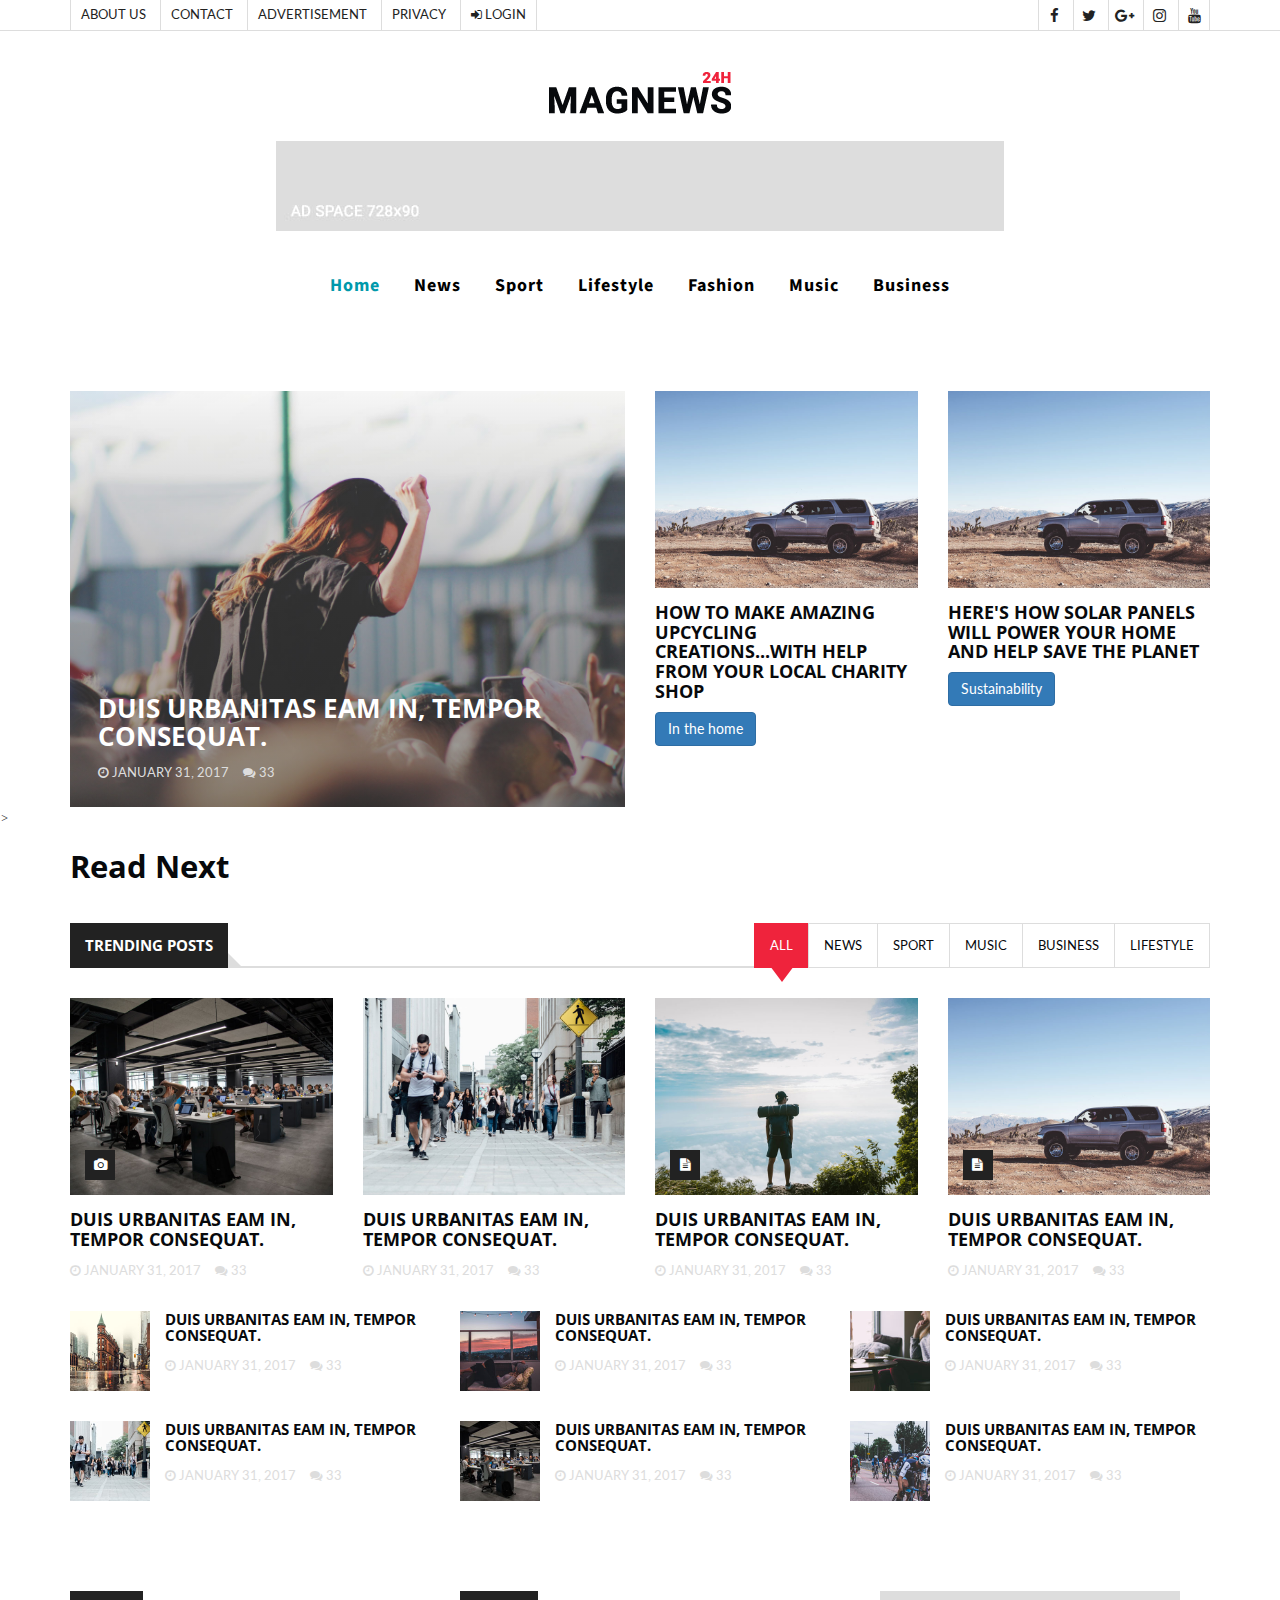
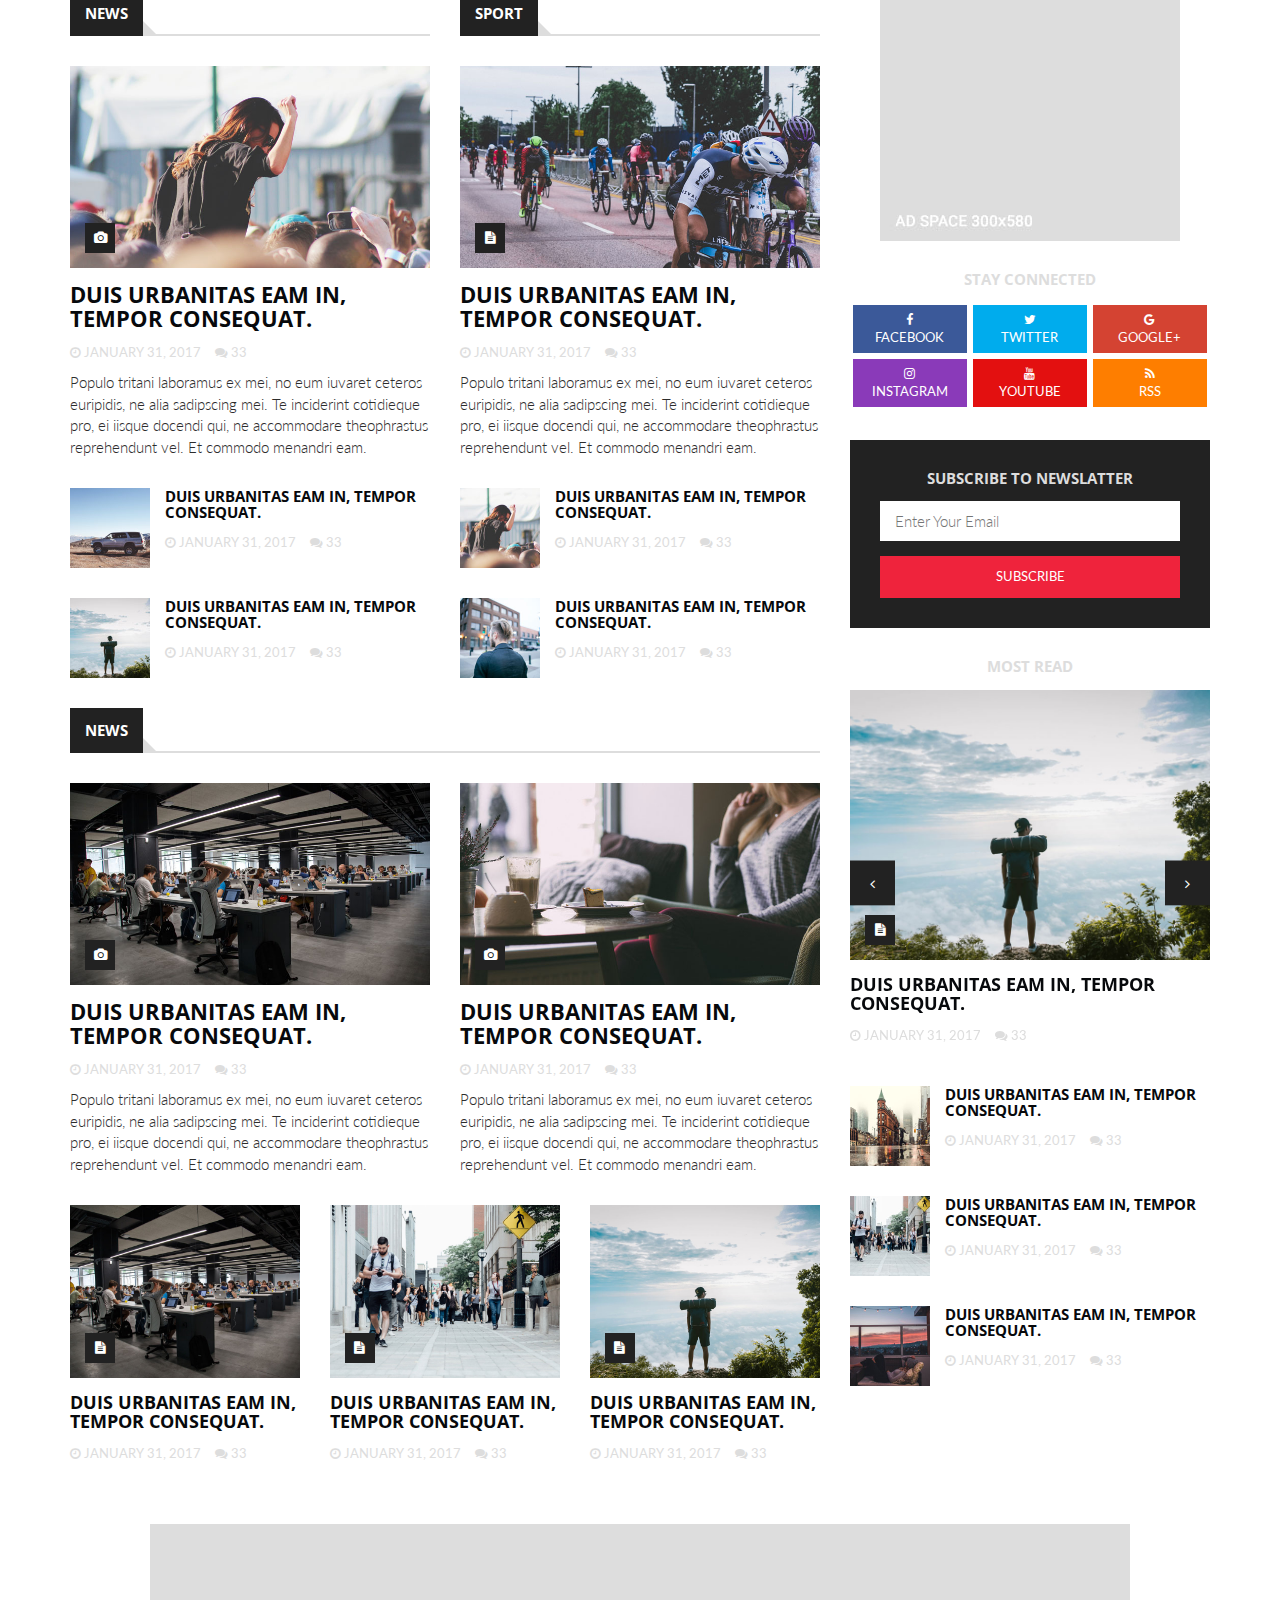
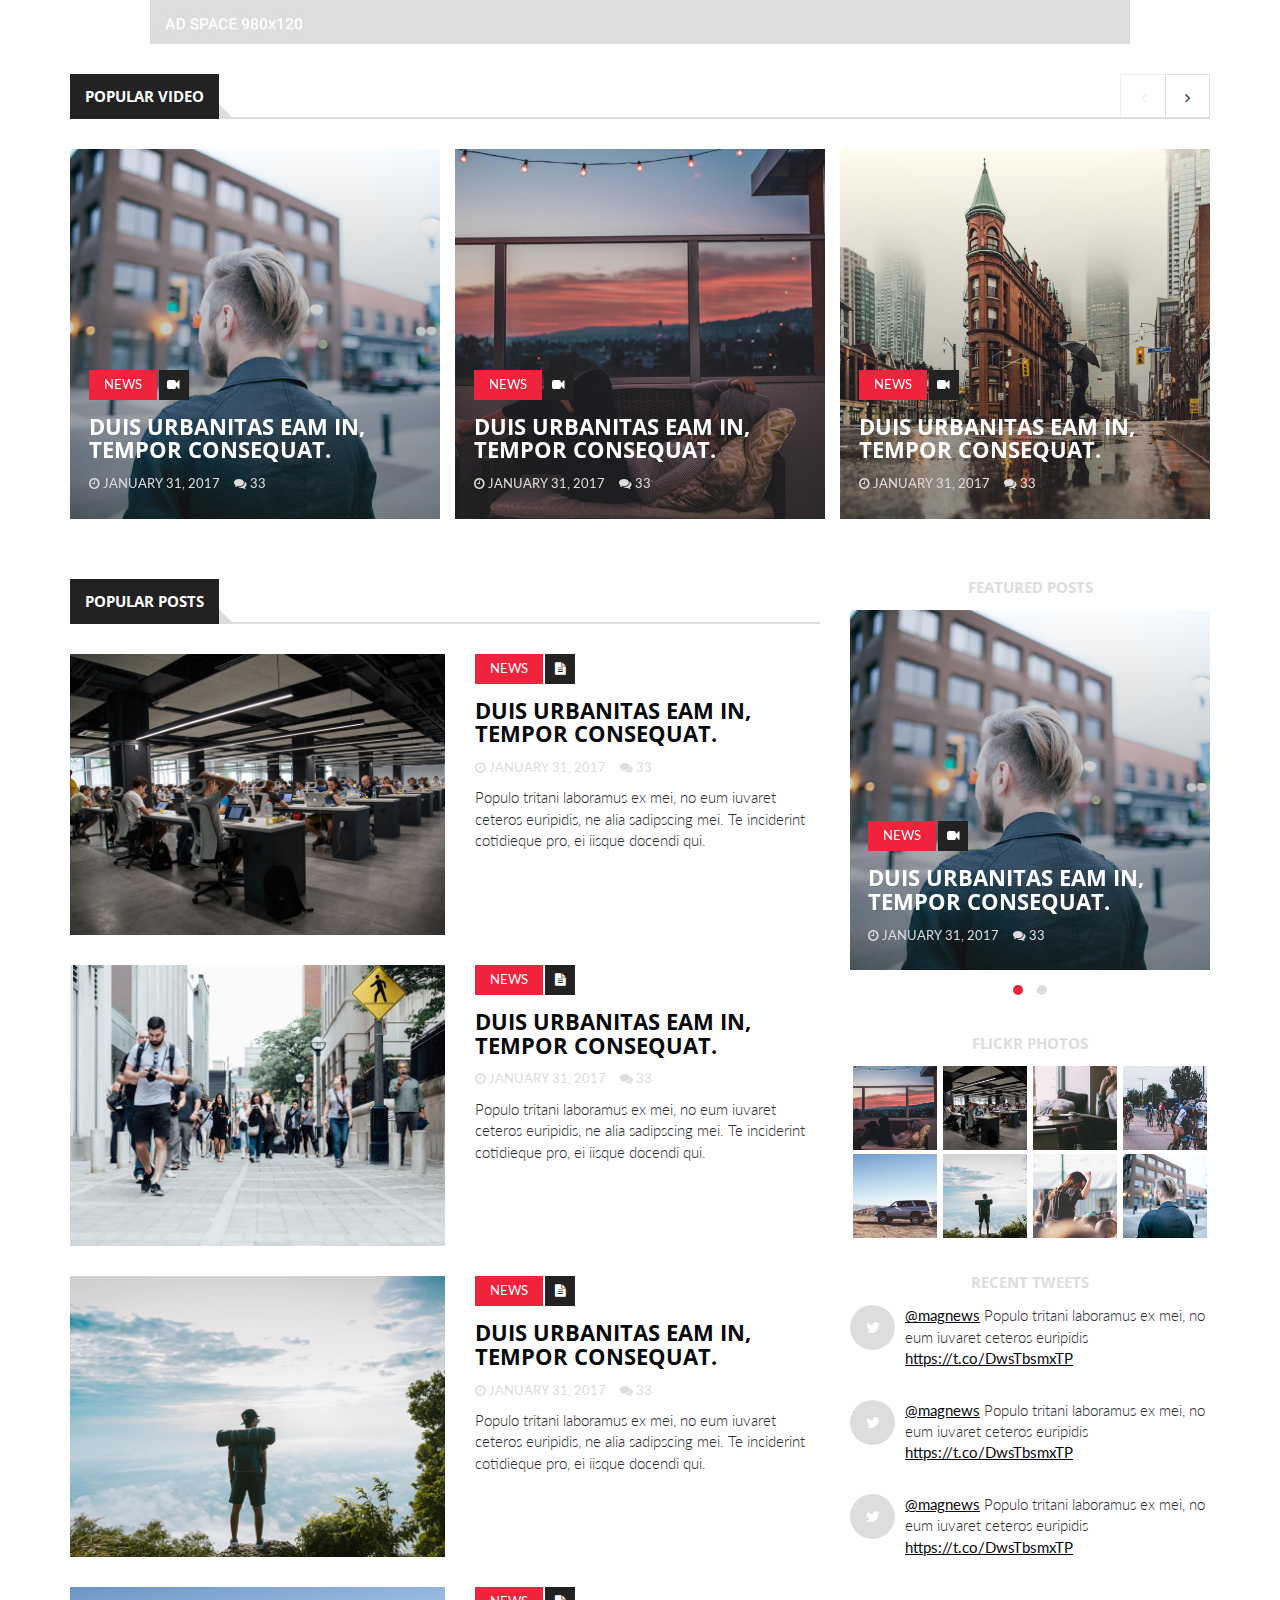
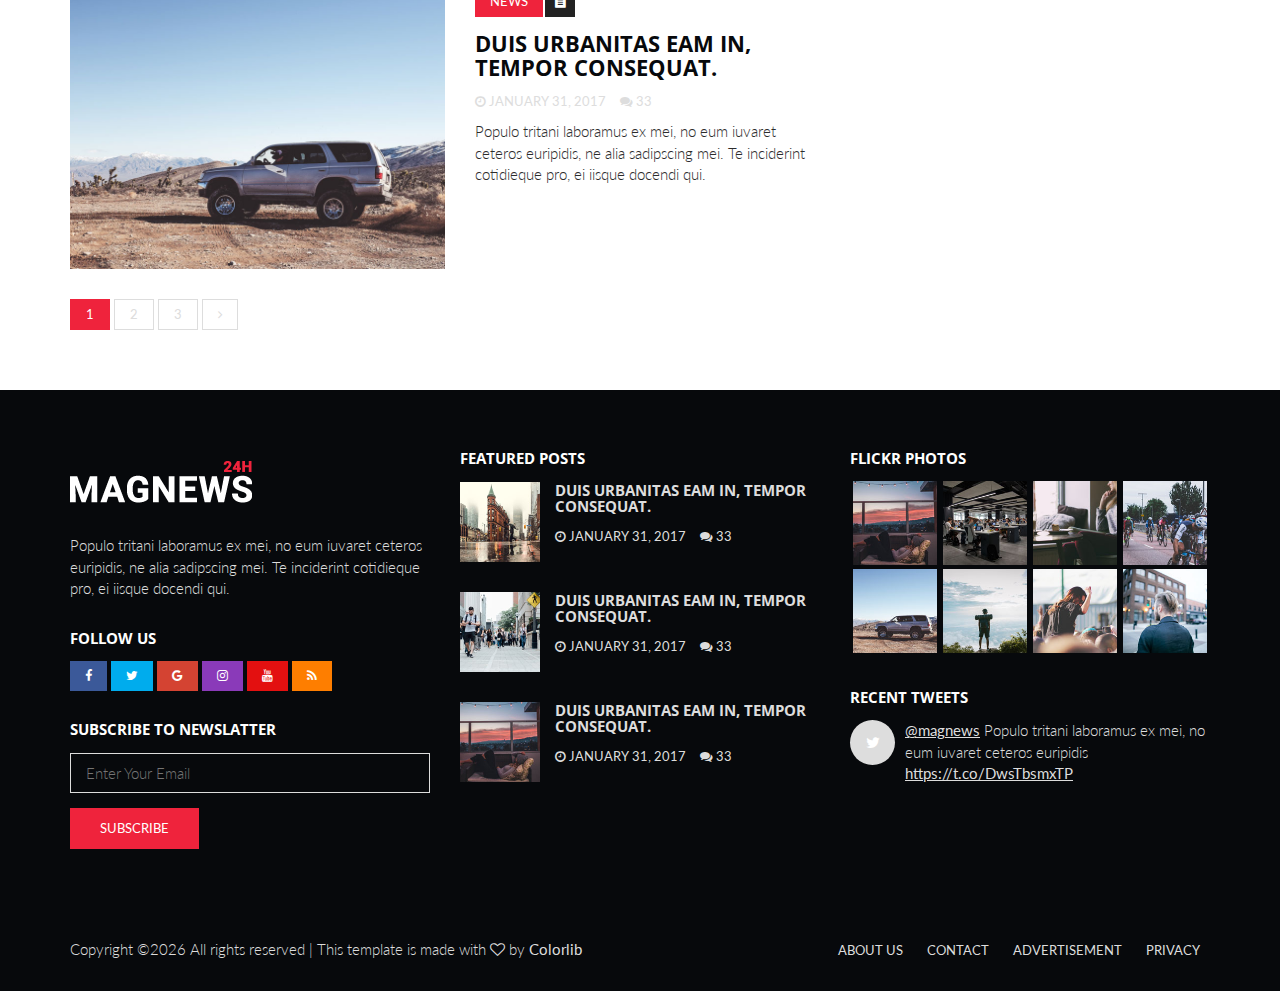
==== commit e606fc0c: "2" ====
--- a/index.html
+++ b/index.html
@@ -106,18 +106,17 @@
 		</header>
 		<!-- /Header -->
 		
-		<!-- Owl Carousel 1 -->
-		<div id="owl-carousel-1" class="owl-carousel owl-theme center-owl-nav">
-			<!-- ARTICLE -->
-			<article class="article thumb-article">
+
+
+			<div class="container">
+				<div class="row">
+					<div class="col-md-6">
+						<article class="article thumb-article">
 				<div class="article-img">
 					<img src="./img/img-lg-1.jpg" alt="">
 				</div>
 				<div class="article-body">
-					<ul class="article-info">
-						<li class="article-category"><a href="#">News</a></li>
-						<li class="article-type"><i class="fa fa-camera"></i></li>
-					</ul>
+					
 					<h2 class="article-title"><a href="#">Duis urbanitas eam in, tempor consequat.</a></h2>
 					<ul class="article-meta">
 						<li><i class="fa fa-clock-o"></i> January 31, 2017</li>
@@ -125,44 +124,89 @@
 					</ul>
 				</div>
 			</article>
+					</div>
+
+					<div class="col-md-3 col-sm-6">
+										<!-- ARTICLE -->
+										<article class="article">
+											<div class="article-img">
+												<a href="#">
+													<img src="./img/img-md-4.jpg" alt="">
+												</a>
+											</div>
+											<div class="article-body">
+												<h4 class="article-title"><a href="#">	How to make amazing upcycling creations...with help from your local charity shop</a></h4>
+													<a href="#" class="btn btn-primary">In the home</a>
+											</div>
+										</article>
+					</div>
+
+					<div class="col-md-3 col-sm-6">
+										<!-- ARTICLE -->
+										<article class="article">
+											<div class="article-img">
+												<a href="#">
+													<img src="./img/img-md-4.jpg" alt="">
+												</a>
+											</div>
+											<div class="article-body">
+												<h4 class="article-title"><a href="#">	 Here's how solar panels will power your home AND help save the planet</a></h4>
+														
+    							<a href="#" class="btn btn-primary">Sustainability</a>
+											</div>
+										</article>
+					</div>
+				
+				</div>
+			</div>
+
+
+
+			<section>>
+				<div class="container">
+
+					 <h1 class="my-4 font-weight-bold">Read Next </h1>
+
+  <div class="grid">
+    <div class="grid-item"></div>
+    <div class="grid-item grid-item--width2 grid-item--height2"></div>
+    <div class="grid-item grid-item--height3"></div>
+    <div class="grid-item grid-item--height2"></div>
+    <div class="grid-item .grid-item--width2"></div>
+    <div class="grid-item"></div>
+    <div class="grid-item"></div>
+    <div class="grid-item grid-item--height2"></div>
+    <div class="grid-item grid-item--width2 grid-item--height3"></div>
+    <div class="grid-item"></div>
+    <div class="grid-item grid-item--height2"></div>
+    <div class="grid-item"></div>
+    <div class="grid-item grid-item--width2 grid-item--height2"></div>
+    <div class="grid-item grid-item--width2"></div>
+    <div class="grid-item"></div>
+    <div class="grid-item grid-item--height2"></div>
+    <div class="grid-item"></div>
+    <div class="grid-item"></div>
+    <div class="grid-item grid-item--height3"></div>
+    <div class="grid-item grid-item--height2"></div>
+    <div class="grid-item"></div>
+    <div class="grid-item"></div>
+    <div class="grid-item grid-item--height2"></div>
+  </div>
+
+</div>
+					
+				</div>
+			</section>
+
+		<!-- Owl Carousel 1 -->
+		<div id="owl-carousel-1" class="owl-carousel owl-theme center-owl-nav">
+			<!-- ARTICLE -->
+
+
+			
 			<!-- /ARTICLE -->
 			
-			<!-- ARTICLE -->
-			<article class="article thumb-article">
-				<div class="article-img">
-					<img src="./img/img-lg-2.jpg" alt="">
-				</div>
-				<div class="article-body">
-					<ul class="article-info">
-						<li class="article-category"><a href="#">News</a></li>
-						<li class="article-type"><i class="fa fa-file-text"></i></li>
-					</ul>
-					<h2 class="article-title"><a href="#">Duis urbanitas eam in, tempor consequat.</a></h2>
-					<ul class="article-meta">
-						<li><i class="fa fa-clock-o"></i> January 31, 2017</li>
-						<li><i class="fa fa-comments"></i> 33</li>
-					</ul>
-				</div>
-			</article>
-			<!-- /ARTICLE -->
-			
-			<!-- ARTICLE -->
-			<article class="article thumb-article">
-				<div class="article-img">
-					<img src="./img/img-lg-3.jpg" alt="">
-				</div>
-				<div class="article-body">
-					<ul class="article-info">
-						<li class="article-category"><a href="#">News</a></li>
-						<li class="article-type"><i class="fa fa-camera"></i></li>
-					</ul>
-					<h2 class="article-title"><a href="#">Duis urbanitas eam in, tempor consequat.</a></h2>
-					<ul class="article-meta">
-						<li><i class="fa fa-clock-o"></i> January 31, 2017</li>
-						<li><i class="fa fa-comments"></i> 33</li>
-					</ul>
-				</div>
-			</article>
+
 			<!-- /ARTICLE -->
 		</div>
 		<!-- /Owl Carousel 1 -->
--- a/css/style.css
+++ b/css/style.css
@@ -31,6 +31,8 @@
 /*----------------------------*\
 	typography
 \*----------------------------*/
+
+@import url('https://fonts.googleapis.com/css?family=Source+Sans+Pro:300,400,600,700,900&display=swap');
 body {
 	font-family: 'Lato', sans-serif;
 	color:#2C2C2C;
@@ -186,7 +188,7 @@
 }
 
 .header-logo {
-	float:left;
+	text-align: center;;
 }
 
 .header-logo .logo {
@@ -199,15 +201,15 @@
 	padding: 10px;
 }
 
-.header-ads {
+/* .header-ads {
 	float:right;
-}
+} */
 
 /*----------------------------*\
 	Nav Header
 \*----------------------------*/
 #header #nav-header {
-	background: #07090c;
+	background: #ffffff;
 }
 
 #nav-header .nav-logo {
@@ -233,25 +235,39 @@
 }
 
 .main-nav li {
-	border-left:1px solid #222;
-}
-
-.main-nav li:last-child {
-	border-right:1px solid #222;
+	display: inline-block;
+	float: none;
+
+}
+
+.navbar-nav{
+	text-align: center;
+	float: none;
+}
+
+#main-nav{
+	text-align: center;
 }
 
 .main-nav li a {
 	padding: 25px 15px;
-	color: #FFF;
-	text-transform: uppercase;
+	color: rgb(0, 0, 0);
+	font-family: 'Source Sans Pro';
+	font-weight: 700;
+    font-size: 18px;
+    letter-spacing: 1px;
 }
 
 .main-nav li.active a {
-	background-color:#EF233C !important;
+	background-color:#fff;
+	color: #0099ab;
+
 }
 
 .main-nav li a:hover, .main-nav li a:focus {
-	background-color:#222;
+	background-color:#fff;
+	color: #0099ab;
+}
 }
 
 .button-nav {
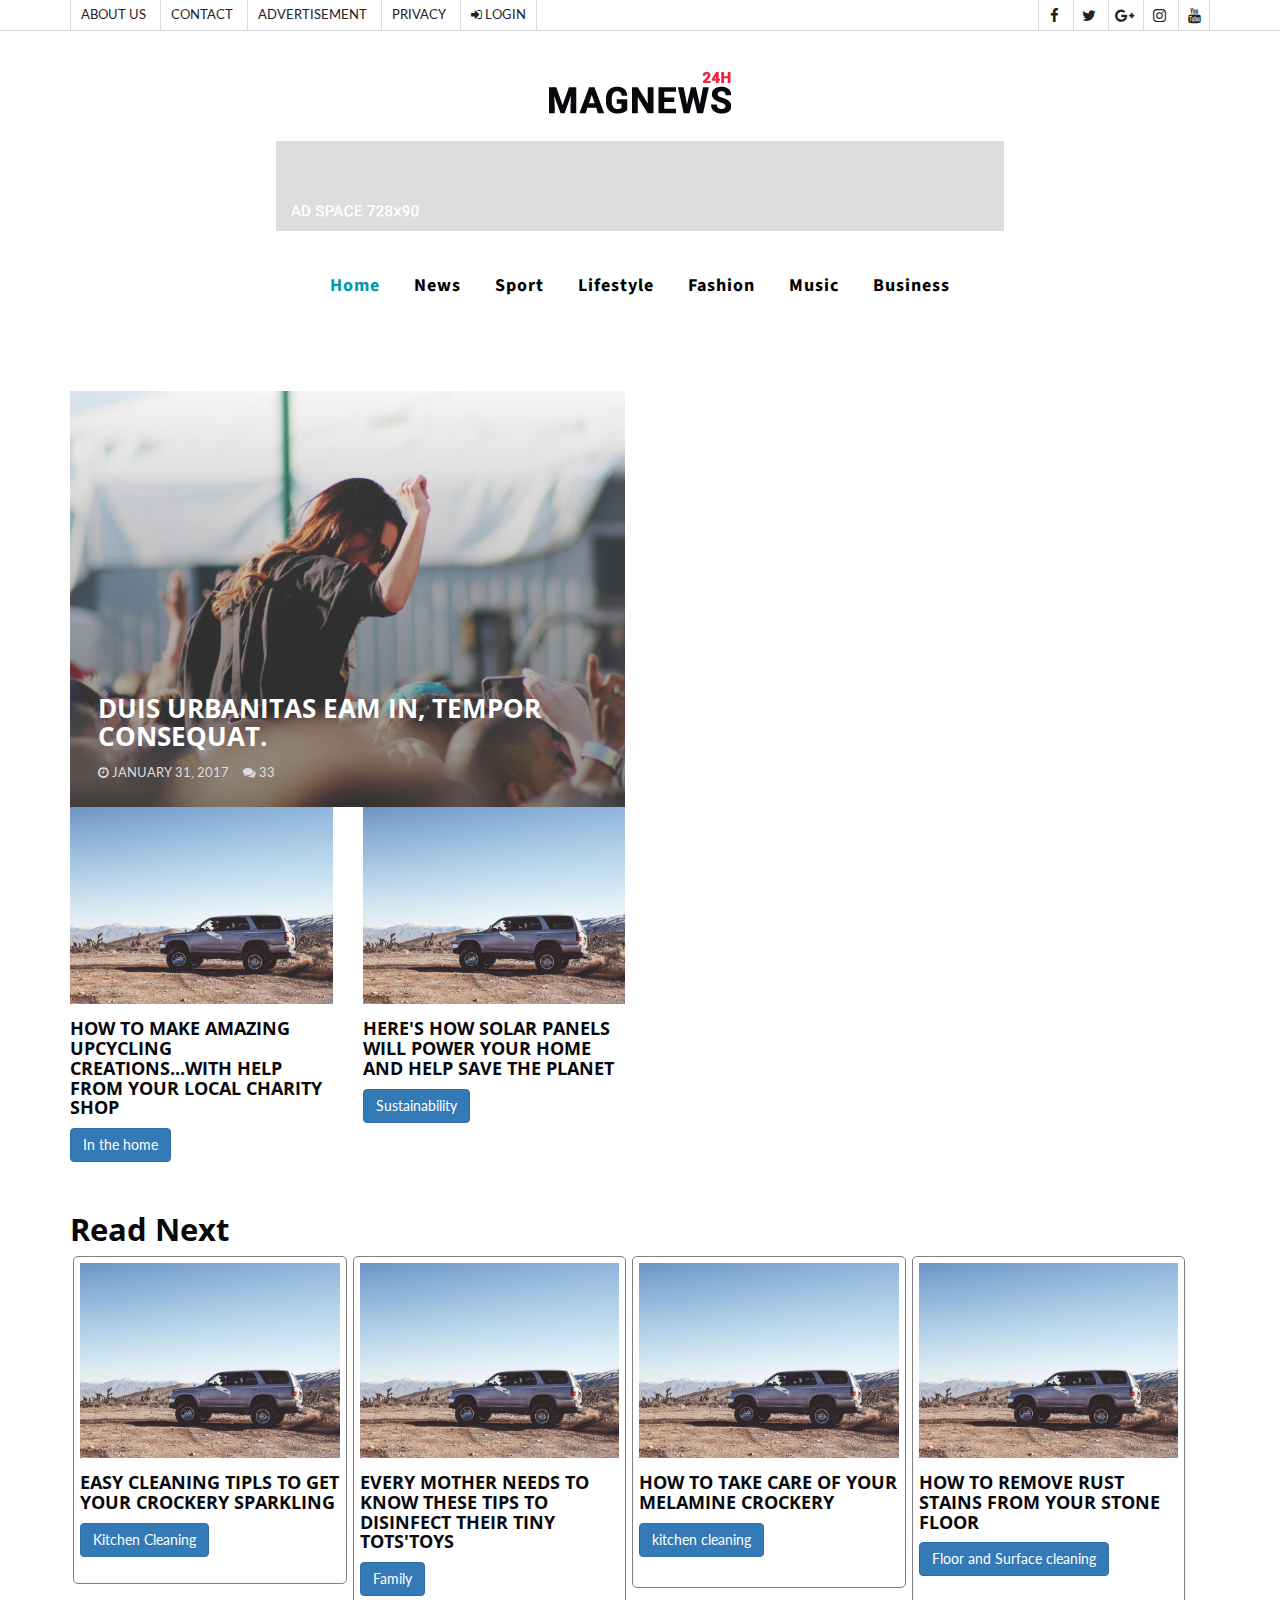
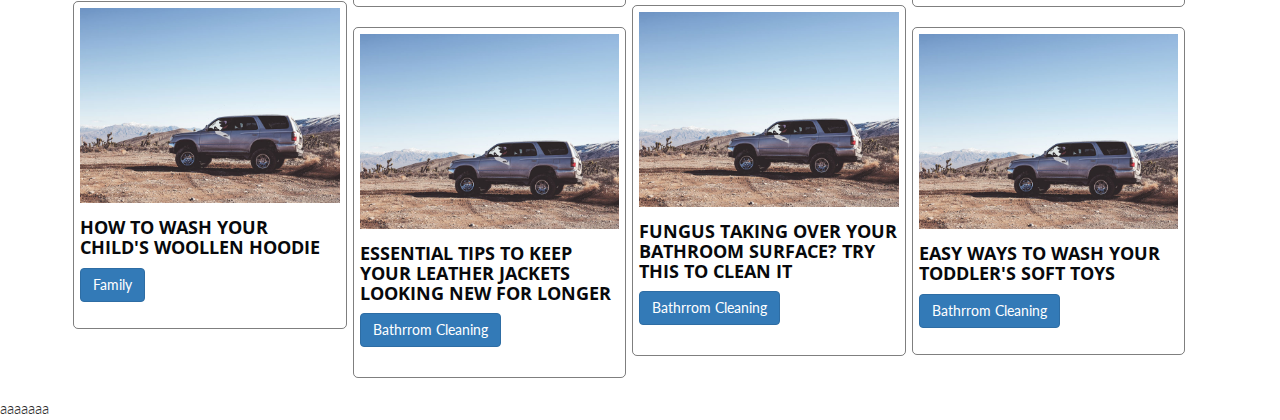
==== commit 9511f848: "aa" ====
--- a/index.html
+++ b/index.html
@@ -30,6 +30,14 @@
 		  <script src="https://oss.maxcdn.com/html5shiv/3.7.3/html5shiv.min.js"></script>
 		  <script src="https://oss.maxcdn.com/respond/1.4.2/respond.min.js"></script>
 		<![endif]-->
+
+		<script type="text/javascript">
+			$('.grid').masonry({
+  			itemSelector: '.grid-item',
+  			columnWidth: 160,
+  			gutter: 20
+			});
+		</script>
 
     </head>
 	<body>
@@ -126,6 +134,11 @@
 			</article>
 					</div>
 
+				
+				</div>
+
+				<div class="row">
+					
 					<div class="col-md-3 col-sm-6">
 										<!-- ARTICLE -->
 										<article class="article">
@@ -156,1265 +169,130 @@
 											</div>
 										</article>
 					</div>
-				
 				</div>
 			</div>
 
 
 
-			<section>>
+			<section>
 				<div class="container">
 
 					 <h1 class="my-4 font-weight-bold">Read Next </h1>
-
-  <div class="grid">
-    <div class="grid-item"></div>
-    <div class="grid-item grid-item--width2 grid-item--height2"></div>
-    <div class="grid-item grid-item--height3"></div>
-    <div class="grid-item grid-item--height2"></div>
-    <div class="grid-item .grid-item--width2"></div>
-    <div class="grid-item"></div>
-    <div class="grid-item"></div>
-    <div class="grid-item grid-item--height2"></div>
-    <div class="grid-item grid-item--width2 grid-item--height3"></div>
-    <div class="grid-item"></div>
-    <div class="grid-item grid-item--height2"></div>
-    <div class="grid-item"></div>
-    <div class="grid-item grid-item--width2 grid-item--height2"></div>
-    <div class="grid-item grid-item--width2"></div>
-    <div class="grid-item"></div>
-    <div class="grid-item grid-item--height2"></div>
-    <div class="grid-item"></div>
-    <div class="grid-item"></div>
-    <div class="grid-item grid-item--height3"></div>
-    <div class="grid-item grid-item--height2"></div>
-    <div class="grid-item"></div>
-    <div class="grid-item"></div>
-    <div class="grid-item grid-item--height2"></div>
-  </div>
-
-</div>
-					
+					  <div class="grid">
+    					 <div class="grid-item">
+    					 	<article class="article">
+											<div class="article-img">
+												<a href="#">
+													<img src="./img/img-md-4.jpg" alt="">
+												</a>
+											</div>
+											<div class="article-body">
+												<h4 class="article-title"><a href="#">Easy Cleaning Tipls to Get Your Crockery Sparkling</a></h4>
+													<a href="#" class="btn btn-primary">Kitchen Cleaning</a>
+											</div>
+										</article>
+    					 </div>
+   						  <div class="grid-item grid-item--width2 grid-item--height2">
+   						 	<article class="article">
+											<div class="article-img">
+												<a href="#">
+													<img src="./img/img-md-4.jpg" alt="">
+												</a>
+											</div>
+											<div class="article-body">
+												<h4 class="article-title"><a href="#">Every mother needs to know these tips to disinfect their tiny tots'toys</a></h4>
+													<a href="#" class="btn btn-primary">Family</a>
+											</div>
+										</article>
+   						 </div> 
+
+   						 <div class="grid-item grid-item--width2 grid-item--height4">
+   						 	<article class="article">
+											<div class="article-img">
+												<a href="#">
+													<img src="./img/img-md-4.jpg" alt="">
+												</a>
+											</div>
+											<div class="article-body">
+												<h4 class="article-title"><a href="#">	How to take care of your melamine crockery</a></h4>
+													<a href="#" class="btn btn-primary">kitchen cleaning</a>
+											</div>
+										</article>
+   						 </div>
+
+   						 <div class="grid-item grid-item--width2 grid-item--height2">
+   						 	<article class="article">
+											<div class="article-img">
+												<a href="#">
+													<img src="./img/img-md-4.jpg" alt="">
+												</a>
+											</div>
+											<div class="article-body">
+												<h4 class="article-title"><a href="#">	How to remove rust stains from your stone floor</a></h4>
+													<a href="#" class="btn btn-primary">Floor and Surface cleaning</a>
+											</div>
+										</article>
+   						 </div>
+    					 <div class="grid-item" style="    margin-top: -26px;">
+    					 	<article class="article">
+											<div class="article-img">
+												<a href="#">
+													<img src="./img/img-md-4.jpg" alt="">
+												</a>
+											</div>
+											<div class="article-body">
+												<h4 class="article-title"><a href="#">How to wash your child's woollen hoodie</a></h4>
+													<a href="#" class="btn btn-primary">Family</a>
+											</div>
+										</article>
+    					 </div>
+     					 <div class="grid-item grid-item--width2 grid-item--height2">
+     					 	<article class="article">
+											<div class="article-img">
+												<a href="#">
+													<img src="./img/img-md-4.jpg" alt="">
+												</a>
+											</div>
+											<div class="article-body">
+												<h4 class="article-title"><a href="#">Essential tips to keep your leather jackets looking new for longer</a></h4>
+													<a href="#" class="btn btn-primary">Bathrrom Cleaning</a>
+											</div>
+										</article>
+     					 </div>
+
+     					  <div class="grid-item grid-item--width2 grid-item--height2" style="    margin-top: -22px;">
+     					 	<article class="article">
+											<div class="article-img">
+												<a href="#">
+													<img src="./img/img-md-4.jpg" alt="">
+												</a>
+											</div>
+											<div class="article-body">
+												<h4 class="article-title"><a href="#">Fungus taking over your bathroom surface? try this to clean it</a></h4>
+													<a href="#" class="btn btn-primary">Bathrrom Cleaning</a>
+											</div>
+										</article>
+     					 </div>
+     					 <div class="grid-item">
+     					 	<article class="article">
+											<div class="article-img">
+												<a href="#">
+													<img src="./img/img-md-4.jpg" alt="">
+												</a>
+											</div>
+											<div class="article-body">
+												<h4 class="article-title"><a href="#">Easy ways to wash your toddler's soft toys</a></h4>
+													<a href="#" class="btn btn-primary">Bathrrom Cleaning</a>
+											</div>
+										</article>
+     					 </div>
+    
+  					  </div>
 				</div>
 			</section>
-
-		<!-- Owl Carousel 1 -->
-		<div id="owl-carousel-1" class="owl-carousel owl-theme center-owl-nav">
-			<!-- ARTICLE -->
-
-
+aaaaaaa
+	
 			
-			<!-- /ARTICLE -->
-			
-
-			<!-- /ARTICLE -->
-		</div>
-		<!-- /Owl Carousel 1 -->
-		
-		<!-- SECTION -->
-		<div class="section">
-			<!-- CONTAINER -->
-			<div class="container">
-				<!-- ROW -->
-				<div class="row">
-					<!-- Main Column -->
-					<div class="col-md-12">
-						<!-- section title -->
-						<div class="section-title">
-							<h2 class="title">Trending Posts</h2>
-							<!-- tab nav -->
-							<ul class="tab-nav pull-right">
-								<li class="active"><a data-toggle="tab" href="#tab1">All</a></li>
-								<li><a data-toggle="tab" href="#tab1">News</a></li>
-								<li><a data-toggle="tab" href="#tab1">Sport</a></li>
-								<li><a data-toggle="tab" href="#tab1">Music</a></li>
-								<li><a data-toggle="tab" href="#tab1">Business</a></li>
-								<li><a data-toggle="tab" href="#tab1">Lifestyle</a></li>
-							</ul>
-							<!-- /tab nav -->
-						</div>
-						<!-- /section title -->
-						
-						<!-- Tab content -->
-						<div class="tab-content">
-							<!-- tab1 -->
-							<div id="tab1" class="tab-pane fade in active">
-								<!-- row -->
-								<div class="row">
-									<!-- Column 1 -->
-									<div class="col-md-3 col-sm-6">
-										<!-- ARTICLE -->
-										<article class="article">
-											<div class="article-img">
-												<a href="#">
-													<img src="./img/img-md-1.jpg" alt="">
-												</a>
-												<ul class="article-info">
-													<li class="article-type"><i class="fa fa-camera"></i></li>
-												</ul>
-											</div>
-											<div class="article-body">
-												<h4 class="article-title"><a href="#">Duis urbanitas eam in, tempor consequat.</a></h4>
-												<ul class="article-meta">
-													<li><i class="fa fa-clock-o"></i> January 31, 2017</li>
-													<li><i class="fa fa-comments"></i> 33</li>
-												</ul>
-											</div>
-										</article>
-										<!-- /ARTICLE -->
-									</div>
-									<!-- /Column 1 -->
-									
-									<!-- Column 2 -->
-									<div class="col-md-3 col-sm-6">
-										<!-- ARTICLE -->
-										<article class="article">
-											<div class="article-img">
-												<a href="#">
-													<img src="./img/img-md-2.jpg" alt="">
-												</a>
-											</div>
-											<div class="article-body">
-												<h4 class="article-title"><a href="#">Duis urbanitas eam in, tempor consequat.</a></h4>
-												<ul class="article-meta">
-													<li><i class="fa fa-clock-o"></i> January 31, 2017</li>
-													<li><i class="fa fa-comments"></i> 33</li>
-												</ul>
-											</div>
-										</article>
-										<!-- /ARTICLE -->
-									</div>
-									<!-- /Column 2 -->
-									
-									<!-- Column 3 -->
-									<div class="col-md-3 col-sm-6">
-										<!-- ARTICLE -->
-										<article class="article">
-											<div class="article-img">
-												<a href="#">
-													<img src="./img/img-md-3.jpg" alt="">
-												</a>
-												<ul class="article-info">
-													<li class="article-type"><i class="fa fa-file-text"></i></li>
-												</ul>
-											</div>
-											<div class="article-body">
-												<h4 class="article-title"><a href="#">Duis urbanitas eam in, tempor consequat.</a></h4>
-												<ul class="article-meta">
-													<li><i class="fa fa-clock-o"></i> January 31, 2017</li>
-													<li><i class="fa fa-comments"></i> 33</li>
-												</ul>
-											</div>
-										</article>
-										<!-- /ARTICLE -->
-									</div>
-									<!-- /Column 3 -->
-									
-									<!-- Column 4 -->
-									<div class="col-md-3 col-sm-6">
-										<!-- ARTICLE -->
-										<article class="article">
-											<div class="article-img">
-												<a href="#">
-													<img src="./img/img-md-4.jpg" alt="">
-												</a>
-												<ul class="article-info">
-													<li class="article-type"><i class="fa fa-file-text"></i></li>
-												</ul>
-											</div>
-											<div class="article-body">
-												<h4 class="article-title"><a href="#">Duis urbanitas eam in, tempor consequat.</a></h4>
-												<ul class="article-meta">
-													<li><i class="fa fa-clock-o"></i> January 31, 2017</li>
-													<li><i class="fa fa-comments"></i> 33</li>
-												</ul>
-											</div>
-										</article>
-										<!-- /ARTICLE -->
-									</div>
-									<!-- Column 4 -->
-								</div>
-								<!-- /row -->
-								
-								<!-- row -->
-								<div class="row">
-									<!-- Column 1 -->
-									<div class="col-md-4 col-sm-6">
-										<!-- ARTICLE -->
-										<article class="article widget-article">
-											<div class="article-img">
-												<a href="#">
-													<img src="./img/img-widget-1.jpg" alt="">
-												</a>
-											</div>
-											<div class="article-body">
-												<h4 class="article-title"><a href="#">Duis urbanitas eam in, tempor consequat.</a></h4>
-												<ul class="article-meta">
-													<li><i class="fa fa-clock-o"></i> January 31, 2017</li>
-													<li><i class="fa fa-comments"></i> 33</li>
-												</ul>
-											</div>
-										</article>
-										<!-- /ARTICLE -->
-										
-										<!-- ARTICLE -->
-										<article class="article widget-article">
-											<div class="article-img">
-												<a href="#">
-													<img src="./img/img-widget-2.jpg" alt="">
-												</a>
-											</div>
-											<div class="article-body">
-												<h4 class="article-title"><a href="#">Duis urbanitas eam in, tempor consequat.</a></h4>
-												<ul class="article-meta">
-													<li><i class="fa fa-clock-o"></i> January 31, 2017</li>
-													<li><i class="fa fa-comments"></i> 33</li>
-												</ul>
-											</div>
-										</article>
-										<!-- /ARTICLE -->
-									</div>
-									<!-- /Column 1 -->
-									
-									<!-- Column 2 -->
-									<div class="col-md-4 col-sm-6">
-										<!-- ARTICLE -->
-										<article class="article widget-article">
-											<div class="article-img">
-												<a href="#">
-													<img src="./img/img-widget-3.jpg" alt="">
-												</a>
-											</div>
-											<div class="article-body">
-												<h4 class="article-title"><a href="#">Duis urbanitas eam in, tempor consequat.</a></h4>
-												<ul class="article-meta">
-													<li><i class="fa fa-clock-o"></i> January 31, 2017</li>
-													<li><i class="fa fa-comments"></i> 33</li>
-												</ul>
-											</div>
-										</article>
-										<!-- /ARTICLE -->
-										
-										<!-- ARTICLE -->
-										<article class="article widget-article">
-											<div class="article-img">
-												<a href="#">
-													<img src="./img/img-widget-4.jpg" alt="">
-												</a>
-											</div>
-											<div class="article-body">
-												<h4 class="article-title"><a href="#">Duis urbanitas eam in, tempor consequat.</a></h4>
-												<ul class="article-meta">
-													<li><i class="fa fa-clock-o"></i> January 31, 2017</li>
-													<li><i class="fa fa-comments"></i> 33</li>
-												</ul>
-											</div>
-										</article>
-										<!-- /ARTICLE -->
-									</div>
-									<!-- /Column 2 -->
-									
-									<!-- /Column 3 -->
-									<div class="col-md-4 hidden-sm">
-										<!-- ARTICLE -->
-										<article class="article widget-article">
-											<div class="article-img">
-												<a href="#">
-													<img src="./img/img-widget-5.jpg" alt="">
-												</a>
-											</div>
-											<div class="article-body">
-												<h4 class="article-title"><a href="#">Duis urbanitas eam in, tempor consequat.</a></h4>
-												<ul class="article-meta">
-													<li><i class="fa fa-clock-o"></i> January 31, 2017</li>
-													<li><i class="fa fa-comments"></i> 33</li>
-												</ul>
-											</div>
-										</article>
-										<!-- /ARTICLE -->
-										
-										<!-- ARTICLE -->
-										<article class="article widget-article">
-											<div class="article-img">
-												<a href="#">
-													<img src="./img/img-widget-6.jpg" alt="">
-												</a>
-											</div>
-											<div class="article-body">
-												<h4 class="article-title"><a href="#">Duis urbanitas eam in, tempor consequat.</a></h4>
-												<ul class="article-meta">
-													<li><i class="fa fa-clock-o"></i> January 31, 2017</li>
-													<li><i class="fa fa-comments"></i> 33</li>
-												</ul>
-											</div>
-										</article>
-										<!-- /ARTICLE -->
-									</div>
-									<!-- /Column 3 -->
-								</div>
-								<!-- /row -->
-							</div>
-							<!-- /tab1 -->
-						</div>
-						<!-- /tab content -->
-					</div>
-					<!-- /Main Column -->
-				</div>
-				<!-- /ROW -->
-			</div>
-			<!-- /CONTAINER -->
-		</div>
-		<!-- /SECTION -->
-		
-		<!-- SECTION -->
-		<div class="section">
-			<!-- CONTAINER -->
-			<div class="container">
-				<!-- ROW -->
-				<div class="row">
-					<!-- Main Column -->
-					<div class="col-md-8">
-						<!-- row -->
-						<div class="row">
-							<!-- Column 1 -->
-							<div class="col-md-6 col-sm-6">
-								<!-- section title -->
-								<div class="section-title">
-									<h2 class="title">News</h2>
-								</div>
-								<!-- /section title -->
-								
-								<!-- ARTICLE -->
-								<article class="article">
-									<div class="article-img">
-										<a href="#">
-											<img src="./img/img-sm-1.jpg" alt="">
-										</a>
-										<ul class="article-info">
-											<li class="article-type"><i class="fa fa-camera"></i></li>
-										</ul>
-									</div>
-									<div class="article-body">
-										<h3 class="article-title"><a href="#">Duis urbanitas eam in, tempor consequat.</a></h3>
-										<ul class="article-meta">
-											<li><i class="fa fa-clock-o"></i> January 31, 2017</li>
-											<li><i class="fa fa-comments"></i> 33</li>
-										</ul>
-										<p>Populo tritani laboramus ex mei, no eum iuvaret ceteros euripidis, ne alia sadipscing mei. Te inciderint cotidieque pro, ei iisque docendi qui, ne accommodare theophrastus reprehendunt vel. Et commodo menandri eam.</p>
-									</div>
-								</article>
-								<!-- /ARTICLE -->
-								
-								<!-- ARTICLE -->
-								<article class="article widget-article">
-									<div class="article-img">
-										<a href="#">
-											<img src="./img/img-widget-7.jpg" alt="">
-										</a>
-									</div>
-									<div class="article-body">
-										<h4 class="article-title"><a href="#">Duis urbanitas eam in, tempor consequat.</a></h4>
-										<ul class="article-meta">
-											<li><i class="fa fa-clock-o"></i> January 31, 2017</li>
-											<li><i class="fa fa-comments"></i> 33</li>
-										</ul>
-									</div>
-								</article>
-								<!-- /ARTICLE -->
-								
-								<!-- ARTICLE -->
-								<article class="article widget-article">
-									<div class="article-img">
-										<a href="#">
-											<img src="./img/img-widget-8.jpg" alt="">
-										</a>
-									</div>
-									<div class="article-body">
-										<h4 class="article-title"><a href="#">Duis urbanitas eam in, tempor consequat.</a></h4>
-										<ul class="article-meta">
-											<li><i class="fa fa-clock-o"></i> January 31, 2017</li>
-											<li><i class="fa fa-comments"></i> 33</li>
-										</ul>
-									</div>
-								</article>
-								<!-- /ARTICLE -->
-							</div>
-							<!-- /Column 1 -->
-							
-							<!-- Column 2 -->
-							<div class="col-md-6 col-sm-6">
-								<!-- section title -->
-								<div class="section-title">
-									<h2 class="title">Sport</h2>
-								</div>
-								<!-- /section title -->
-								
-								<!-- ARTICLE -->
-								<article class="article">
-									<div class="article-img">
-										<a href="#">
-											<img src="./img/img-sm-2.jpg" alt="">
-										</a>
-										<ul class="article-info">
-											<li class="article-type"><i class="fa fa-file-text"></i></li>
-										</ul>
-									</div>
-									<div class="article-body">
-										<h3 class="article-title"><a href="#">Duis urbanitas eam in, tempor consequat.</a></h3>
-										<ul class="article-meta">
-											<li><i class="fa fa-clock-o"></i> January 31, 2017</li>
-											<li><i class="fa fa-comments"></i> 33</li>
-										</ul>
-										<p>Populo tritani laboramus ex mei, no eum iuvaret ceteros euripidis, ne alia sadipscing mei. Te inciderint cotidieque pro, ei iisque docendi qui, ne accommodare theophrastus reprehendunt vel. Et commodo menandri eam.</p>
-									</div>
-								</article>
-								<!-- /ARTICLE -->
-								
-								<!-- ARTICLE -->
-								<article class="article widget-article">
-									<div class="article-img">
-										<a href="#">
-											<img src="./img/img-widget-9.jpg" alt="">
-										</a>
-									</div>
-									<div class="article-body">
-										<h4 class="article-title"><a href="#">Duis urbanitas eam in, tempor consequat.</a></h4>
-										<ul class="article-meta">
-											<li><i class="fa fa-clock-o"></i> January 31, 2017</li>
-											<li><i class="fa fa-comments"></i> 33</li>
-										</ul>
-									</div>
-								</article>
-								<!-- /ARTICLE -->
-								
-								<!-- ARTICLE -->
-								<article class="article widget-article">
-									<div class="article-img">
-										<a href="#">
-											<img src="./img/img-widget-10.jpg" alt="">
-										</a>
-									</div>
-									<div class="article-body">
-										<h4 class="article-title"><a href="#">Duis urbanitas eam in, tempor consequat.</a></h4>
-										<ul class="article-meta">
-											<li><i class="fa fa-clock-o"></i> January 31, 2017</li>
-											<li><i class="fa fa-comments"></i> 33</li>
-										</ul>
-									</div>
-								</article>
-								<!-- /ARTICLE -->
-							</div>
-							<!-- /Column 2 -->
-						</div>
-						<!-- /row -->
-						
-						<!-- row -->
-						<div class="row">
-							<!-- section title -->
-							<div class="col-md-12">
-								<div class="section-title">
-									<h2 class="title">News</h2>
-								</div>
-							</div>
-							<!-- /section title -->
-							
-							<!-- Column 1 -->
-							<div class="col-md-6 col-sm-6">
-								<!-- ARTICLE -->
-								<article class="article">
-									<div class="article-img">
-										<a href="#">
-											<img src="./img/img-sm-3.jpg" alt="">
-										</a>
-										<ul class="article-info">
-											<li class="article-type"><i class="fa fa-camera"></i></li>
-										</ul>
-									</div>
-									<div class="article-body">
-										<h3 class="article-title"><a href="#">Duis urbanitas eam in, tempor consequat.</a></h3>
-										<ul class="article-meta">
-											<li><i class="fa fa-clock-o"></i> January 31, 2017</li>
-											<li><i class="fa fa-comments"></i> 33</li>
-										</ul>
-										<p>Populo tritani laboramus ex mei, no eum iuvaret ceteros euripidis, ne alia sadipscing mei. Te inciderint cotidieque pro, ei iisque docendi qui, ne accommodare theophrastus reprehendunt vel. Et commodo menandri eam.</p>
-									</div>
-								</article>
-								<!-- /ARTICLE -->
-							</div>
-							<!-- /Column 1 -->
-							
-							<!-- /Column 2 -->
-							<div class="col-md-6 col-sm-6">
-								<!-- ARTICLE -->
-								<article class="article">
-									<div class="article-img">
-										<a href="#">
-											<img src="./img/img-sm-4.jpg" alt="">
-										</a>
-										<ul class="article-info">
-											<li class="article-type"><i class="fa fa-camera"></i></li>
-										</ul>
-									</div>
-									<div class="article-body">
-										<h3 class="article-title"><a href="#">Duis urbanitas eam in, tempor consequat.</a></h3>
-										<ul class="article-meta">
-											<li><i class="fa fa-clock-o"></i> January 31, 2017</li>
-											<li><i class="fa fa-comments"></i> 33</li>
-										</ul>
-										<p>Populo tritani laboramus ex mei, no eum iuvaret ceteros euripidis, ne alia sadipscing mei. Te inciderint cotidieque pro, ei iisque docendi qui, ne accommodare theophrastus reprehendunt vel. Et commodo menandri eam.</p>
-									</div>
-								</article>
-								<!-- /ARTICLE -->
-							</div>
-							<!-- /Column 2 -->
-						</div>
-						<!-- /row -->
-						
-						<!-- row -->
-						<div class="row">
-							<!-- Column 1 -->
-							<div class="col-md-4 col-sm-4">
-								<!-- ARTICLE -->
-								<article class="article">
-									<div class="article-img">
-										<a href="#">
-											<img src="./img/img-md-1.jpg" alt="">
-										</a>
-										<ul class="article-info">
-											<li class="article-type"><i class="fa fa-file-text"></i></li>
-										</ul>
-									</div>
-									<div class="article-body">
-										<h4 class="article-title"><a href="#">Duis urbanitas eam in, tempor consequat.</a></h4>
-										<ul class="article-meta">
-											<li><i class="fa fa-clock-o"></i> January 31, 2017</li>
-											<li><i class="fa fa-comments"></i> 33</li>
-										</ul>
-									</div>
-								</article>
-								<!-- /ARTICLE -->
-							</div>
-							<!-- /Column 1 -->
-							
-							<!-- Column 2 -->
-							<div class="col-md-4 col-sm-4">
-								<!-- ARTICLE -->
-								<article class="article">
-									<div class="article-img">
-										<a href="#">
-											<img src="./img/img-md-2.jpg" alt="">
-										</a>
-										<ul class="article-info">
-											<li class="article-type"><i class="fa fa-file-text"></i></li>
-										</ul>
-									</div>
-									<div class="article-body">
-										<h4 class="article-title"><a href="#">Duis urbanitas eam in, tempor consequat.</a></h4>
-										<ul class="article-meta">
-											<li><i class="fa fa-clock-o"></i> January 31, 2017</li>
-											<li><i class="fa fa-comments"></i> 33</li>
-										</ul>
-									</div>
-								</article>
-								<!-- /ARTICLE -->
-							</div>
-							<!-- /Column 2 -->
-							
-							<!-- Column 3 -->
-							<div class="col-md-4 col-sm-4">
-								<!-- ARTICLE -->
-								<article class="article">
-									<div class="article-img">
-										<a href="#">
-											<img src="./img/img-md-3.jpg" alt="">
-										</a>
-										<ul class="article-info">
-											<li class="article-type"><i class="fa fa-file-text"></i></li>
-										</ul>
-									</div>
-									<div class="article-body">
-										<h4 class="article-title"><a href="#">Duis urbanitas eam in, tempor consequat.</a></h4>
-										<ul class="article-meta">
-											<li><i class="fa fa-clock-o"></i> January 31, 2017</li>
-											<li><i class="fa fa-comments"></i> 33</li>
-										</ul>
-									</div>
-								</article>
-								<!-- /ARTICLE -->
-							</div>
-							<!-- /Column 3 -->
-						</div>
-						<!-- /row -->
-					</div>
-					<!-- /Main Column -->
-					
-					<!-- Aside Column -->
-					<div class="col-md-4">
-						<!-- Ad widget -->
-						<div class="widget center-block hidden-xs">
-							<img class="center-block" src="./img/ad-1.jpg" alt=""> 
-						</div>
-						<!-- /Ad widget -->
-						
-						<!-- social widget -->
-						<div class="widget social-widget">
-							<div class="widget-title">
-								<h2 class="title">Stay Connected</h2>
-							</div>
-							<ul>
-								<li><a href="#" class="facebook"><i class="fa fa-facebook"></i><br><span>Facebook</span></a></li>
-								<li><a href="#" class="twitter"><i class="fa fa-twitter"></i><br><span>Twitter</span></a></li>
-								<li><a href="#" class="google"><i class="fa fa-google"></i><br><span>Google+</span></a></li>
-								<li><a href="#" class="instagram"><i class="fa fa-instagram"></i><br><span>Instagram</span></a></li>
-								<li><a href="#" class="youtube"><i class="fa fa-youtube"></i><br><span>Youtube</span></a></li>
-								<li><a href="#" class="rss"><i class="fa fa-rss"></i><br><span>RSS</span></a></li>
-							</ul>
-						</div>
-						<!-- /social widget -->
-						
-						<!-- subscribe widget -->
-						<div class="widget subscribe-widget">
-							<div class="widget-title">
-								<h2 class="title">Subscribe to Newslatter</h2>
-							</div>
-							<form>
-								<input class="input" type="email" placeholder="Enter Your Email">
-								<button class="input-btn">Subscribe</button>
-							</form>
-						</div>
-						<!-- /subscribe widget -->
-						
-						<!-- article widget -->
-						<div class="widget">
-							<div class="widget-title">
-								<h2 class="title">Most Read</h2>
-							</div>
-							
-							<!-- owl carousel 3 -->
-							<div id="owl-carousel-3" class="owl-carousel owl-theme center-owl-nav">
-								<!-- ARTICLE -->
-								<article class="article">
-									<div class="article-img">
-										<a href="#">
-											<img src="./img/img-md-3.jpg" alt="">
-										</a>
-										<ul class="article-info">
-											<li class="article-type"><i class="fa fa-file-text"></i></li>
-										</ul>
-									</div>
-									<div class="article-body">
-										<h4 class="article-title"><a href="#">Duis urbanitas eam in, tempor consequat.</a></h4>
-										<ul class="article-meta">
-											<li><i class="fa fa-clock-o"></i> January 31, 2017</li>
-											<li><i class="fa fa-comments"></i> 33</li>
-										</ul>
-									</div>
-								</article>
-								<!-- /ARTICLE -->
-								
-								<!-- ARTICLE -->
-								<article class="article">
-									<div class="article-img">
-										<a href="#">
-											<img src="./img/img-md-4.jpg" alt="">
-										</a>
-										<ul class="article-info">
-											<li class="article-type"><i class="fa fa-file-text"></i></li>
-										</ul>
-									</div>
-									<div class="article-body">
-										<h4 class="article-title"><a href="#">Duis urbanitas eam in, tempor consequat.</a></h4>
-										<ul class="article-meta">
-											<li><i class="fa fa-clock-o"></i> January 31, 2017</li>
-											<li><i class="fa fa-comments"></i> 33</li>
-										</ul>
-									</div>
-								</article>
-								<!-- /ARTICLE -->
-							</div>
-							<!-- /owl carousel 3 -->
-							
-							<!-- ARTICLE -->
-							<article class="article widget-article">
-								<div class="article-img">
-									<a href="#">
-										<img src="./img/img-widget-1.jpg" alt="">
-									</a>
-								</div>
-								<div class="article-body">
-									<h4 class="article-title"><a href="#">Duis urbanitas eam in, tempor consequat.</a></h4>
-									<ul class="article-meta">
-										<li><i class="fa fa-clock-o"></i> January 31, 2017</li>
-										<li><i class="fa fa-comments"></i> 33</li>
-									</ul>
-								</div>
-							</article>
-							<!-- /ARTICLE -->
-							
-							<!-- ARTICLE -->
-							<article class="article widget-article">
-								<div class="article-img">
-									<a href="#">
-										<img src="./img/img-widget-2.jpg" alt="">
-									</a>
-								</div>
-								<div class="article-body">
-									<h4 class="article-title"><a href="#">Duis urbanitas eam in, tempor consequat.</a></h4>
-									<ul class="article-meta">
-										<li><i class="fa fa-clock-o"></i> January 31, 2017</li>
-										<li><i class="fa fa-comments"></i> 33</li>
-									</ul>
-								</div>
-							</article>
-							<!-- /ARTICLE -->
-							
-							<!-- ARTICLE -->
-							<article class="article widget-article">
-								<div class="article-img">
-									<a href="#">
-										<img src="./img/img-widget-3.jpg" alt="">
-									</a>
-								</div>
-								<div class="article-body">
-									<h4 class="article-title"><a href="#">Duis urbanitas eam in, tempor consequat.</a></h4>
-									<ul class="article-meta">
-										<li><i class="fa fa-clock-o"></i> January 31, 2017</li>
-										<li><i class="fa fa-comments"></i> 33</li>
-									</ul>
-								</div>
-							</article>
-							<!-- /ARTICLE -->
-						</div>
-						<!-- /article widget -->
-					</div>
-					<!-- /Aside Column -->
-				</div>
-				<!-- /ROW -->
-			</div>
-			<!-- /CONTAINER -->
-		</div>
-		<!-- /SECTION -->
-		
-		<!-- AD SECTION -->
-		<div class="visible-lg visible-md">
-			<img class="center-block" src="./img/ad-3.jpg" alt="">
-		</div>
-		<!-- /AD SECTION -->
-		
-		<!-- SECTION -->
-		<div class="section">
-			<!-- CONTAINER -->
-			<div class="container">
-				<!-- ROW -->
-				<div class="row">
-					<!-- Main Column -->
-					<div class="col-md-12">
-						<!-- section title -->
-						<div class="section-title">
-							<h2 class="title">Popular Video</h2>
-							<div id="nav-carousel-2" class="custom-owl-nav pull-right"></div>
-						</div>
-						<!-- /section title -->
-						
-						<!-- owl carousel 2 -->
-						<div id="owl-carousel-2" class="owl-carousel owl-theme">
-							<!-- ARTICLE -->
-							<article class="article thumb-article">
-								<div class="article-img">
-									<img src="./img/img-thumb-1.jpg" alt="">
-								</div>
-								<div class="article-body">
-									<ul class="article-info">
-										<li class="article-category"><a href="#">News</a></li>
-										<li class="article-type"><i class="fa fa-video-camera"></i></li>
-									</ul>
-									<h3 class="article-title"><a href="#">Duis urbanitas eam in, tempor consequat.</a></h3>
-									<ul class="article-meta">
-										<li><i class="fa fa-clock-o"></i> January 31, 2017</li>
-										<li><i class="fa fa-comments"></i> 33</li>
-									</ul>
-								</div>
-							</article>
-							<!-- /ARTICLE -->
-							
-							<!-- ARTICLE -->
-							<article class="article thumb-article">
-								<div class="article-img">
-									<img src="./img/img-thumb-2.jpg" alt="">
-								</div>
-								<div class="article-body">
-									<ul class="article-info">
-										<li class="article-category"><a href="#">News</a></li>
-										<li class="article-type"><i class="fa fa-video-camera"></i></li>
-									</ul>
-									<h3 class="article-title"><a href="#">Duis urbanitas eam in, tempor consequat.</a></h3>
-									<ul class="article-meta">
-										<li><i class="fa fa-clock-o"></i> January 31, 2017</li>
-										<li><i class="fa fa-comments"></i> 33</li>
-									</ul>
-								</div>
-							</article>
-							<!-- /ARTICLE -->
-							
-							<!-- ARTICLE -->
-							<article class="article thumb-article">
-								<div class="article-img">
-									<img src="./img/img-thumb-3.jpg" alt="">
-								</div>
-								<div class="article-body">
-									<ul class="article-info">
-										<li class="article-category"><a href="#">News</a></li>
-										<li class="article-type"><i class="fa fa-video-camera"></i></li>
-									</ul>
-									<h3 class="article-title"><a href="#">Duis urbanitas eam in, tempor consequat.</a></h3>
-									<ul class="article-meta">
-										<li><i class="fa fa-clock-o"></i> January 31, 2017</li>
-										<li><i class="fa fa-comments"></i> 33</li>
-									</ul>
-								</div>
-							</article>
-							<!-- /ARTICLE -->
-							
-							<!-- ARTICLE -->
-							<article class="article thumb-article">
-								<div class="article-img">
-									<img src="./img/img-thumb-4.jpg" alt="">
-								</div>
-								<div class="article-body">
-									<ul class="article-info">
-										<li class="article-category"><a href="#">News</a></li>
-										<li class="article-type"><i class="fa fa-video-camera"></i></li>
-									</ul>
-									<h3 class="article-title"><a href="#">Duis urbanitas eam in, tempor consequat.</a></h3>
-									<ul class="article-meta">
-										<li><i class="fa fa-clock-o"></i> January 31, 2017</li>
-										<li><i class="fa fa-comments"></i> 33</li>
-									</ul>
-								</div>
-							</article>
-							<!-- /ARTICLE -->
-						</div>
-						<!-- /owl carousel 2 -->
-					</div>
-					<!-- /Main Column -->
-				</div>
-				<!-- /ROW -->
-			</div>
-			<!-- /CONTAINER -->
-		</div>
-		<!-- /SECTION -->
-		
-		<!-- SECTION -->
-		<div class="section">
-			<!-- CONTAINER -->
-			<div class="container">
-				<!-- ROW -->
-				<div class="row">
-					<!-- Main Column -->
-					<div class="col-md-8">
-						<!-- section title -->
-						<div class="section-title">
-							<h2 class="title">Popular Posts</h2>
-						</div>
-						<!-- /section title -->
-						
-						<!-- ARTICLE -->
-						<article class="article row-article">
-							<div class="article-img">
-								<a href="#">
-									<img src="./img/img-md-1.jpg" alt="">
-								</a>
-							</div>
-							<div class="article-body">
-								<ul class="article-info">
-									<li class="article-category"><a href="#">News</a></li>
-									<li class="article-type"><i class="fa fa-file-text"></i></li>
-								</ul>
-								<h3 class="article-title"><a href="#">Duis urbanitas eam in, tempor consequat.</a></h3>
-								<ul class="article-meta">
-									<li><i class="fa fa-clock-o"></i> January 31, 2017</li>
-									<li><i class="fa fa-comments"></i> 33</li>
-								</ul>
-								<p>Populo tritani laboramus ex mei, no eum iuvaret ceteros euripidis, ne alia sadipscing mei. Te inciderint cotidieque pro, ei iisque docendi qui.</p>
-							</div>
-						</article>
-						<!-- /ARTICLE -->
-						
-						<!-- ARTICLE -->
-						<article class="article row-article">
-							<div class="article-img">
-								<a href="#">
-									<img src="./img/img-md-2.jpg" alt="">
-								</a>
-							</div>
-							<div class="article-body">
-								<ul class="article-info">
-									<li class="article-category"><a href="#">News</a></li>
-									<li class="article-type"><i class="fa fa-file-text"></i></li>
-								</ul>
-								<h3 class="article-title"><a href="#">Duis urbanitas eam in, tempor consequat.</a></h3>
-								<ul class="article-meta">
-									<li><i class="fa fa-clock-o"></i> January 31, 2017</li>
-									<li><i class="fa fa-comments"></i> 33</li>
-								</ul>
-								<p>Populo tritani laboramus ex mei, no eum iuvaret ceteros euripidis, ne alia sadipscing mei. Te inciderint cotidieque pro, ei iisque docendi qui.</p>
-							</div>
-						</article>
-						<!-- /ARTICLE -->
-						
-						<!-- ARTICLE -->
-						<article class="article row-article">
-							<div class="article-img">
-								<a href="#">
-									<img src="./img/img-md-3.jpg" alt="">
-								</a>
-							</div>
-							<div class="article-body">
-								<ul class="article-info">
-									<li class="article-category"><a href="#">News</a></li>
-									<li class="article-type"><i class="fa fa-file-text"></i></li>
-								</ul>
-								<h3 class="article-title"><a href="#">Duis urbanitas eam in, tempor consequat.</a></h3>
-								<ul class="article-meta">
-									<li><i class="fa fa-clock-o"></i> January 31, 2017</li>
-									<li><i class="fa fa-comments"></i> 33</li>
-								</ul>
-								<p>Populo tritani laboramus ex mei, no eum iuvaret ceteros euripidis, ne alia sadipscing mei. Te inciderint cotidieque pro, ei iisque docendi qui.</p>
-							</div>
-						</article>
-						<!-- /ARTICLE -->
-						
-						<!-- ARTICLE -->
-						<article class="article row-article">
-							<div class="article-img">
-								<a href="#">
-									<img src="./img/img-md-4.jpg" alt="">
-								</a>
-							</div>
-							<div class="article-body">
-								<ul class="article-info">
-									<li class="article-category"><a href="#">News</a></li>
-									<li class="article-type"><i class="fa fa-file-text"></i></li>
-								</ul>
-								<h3 class="article-title"><a href="#">Duis urbanitas eam in, tempor consequat.</a></h3>
-								<ul class="article-meta">
-									<li><i class="fa fa-clock-o"></i> January 31, 2017</li>
-									<li><i class="fa fa-comments"></i> 33</li>
-								</ul>
-								<p>Populo tritani laboramus ex mei, no eum iuvaret ceteros euripidis, ne alia sadipscing mei. Te inciderint cotidieque pro, ei iisque docendi qui.</p>
-							</div>
-						</article>
-						<!-- /ARTICLE -->
-						
-						<!-- pagination -->
-						<div class="article-pagination">
-							<ul> 
-								<li class="active"><a href="#" class="active">1</a></li>
-								<li><a href="#">2</a></li>
-								<li><a href="#">3</a></li>
-								<li><a href="#"><i class="fa fa-angle-right"></i></a></li>
-							</ul>
-						</div>
-						<!-- /pagination -->
-					</div>
-					<!-- /Main Column -->
-					
-					<!-- Aside Column -->
-					<div class="col-md-4">
-						<!-- article widget -->
-						<div class="widget">
-							<div class="widget-title">
-								<h2 class="title">Featured Posts</h2>
-							</div>
-							
-							<!-- owl carousel 4 -->
-							<div id="owl-carousel-4" class="owl-carousel owl-theme">
-								<!-- ARTICLE -->
-								<article class="article thumb-article">
-									<div class="article-img">
-										<img src="./img/img-thumb-1.jpg" alt="">
-									</div>
-									<div class="article-body">
-										<ul class="article-info">
-											<li class="article-category"><a href="#">News</a></li>
-											<li class="article-type"><i class="fa fa-video-camera"></i></li>
-										</ul>
-										<h3 class="article-title"><a href="#">Duis urbanitas eam in, tempor consequat.</a></h3>
-										<ul class="article-meta">
-											<li><i class="fa fa-clock-o"></i> January 31, 2017</li>
-											<li><i class="fa fa-comments"></i> 33</li>
-										</ul>
-									</div>
-								</article>
-								<!-- /ARTICLE -->
-							
-								<!-- ARTICLE -->
-								<article class="article thumb-article">
-									<div class="article-img">
-										<img src="./img/img-thumb-2.jpg" alt="">
-									</div>
-									<div class="article-body">
-										<ul class="article-info">
-											<li class="article-category"><a href="#">News</a></li>
-											<li class="article-type"><i class="fa fa-video-camera"></i></li>
-										</ul>
-										<h3 class="article-title"><a href="#">Duis urbanitas eam in, tempor consequat.</a></h3>
-										<ul class="article-meta">
-											<li><i class="fa fa-clock-o"></i> January 31, 2017</li>
-											<li><i class="fa fa-comments"></i> 33</li>
-										</ul>
-									</div>
-								</article>
-								<!-- /ARTICLE -->
-							</div>
-							<!-- /owl carousel 4 -->
-						</div>
-						<!-- /article widget -->
-						
-						<!-- galery widget -->
-						<div class="widget galery-widget">
-							<div class="widget-title">
-								<h2 class="title">Flickr Photos</h2>
-							</div>
-							<ul>
-								<li><a href="#"><img src="./img/img-widget-3.jpg" alt=""></a></li>
-								<li><a href="#"><img src="./img/img-widget-4.jpg" alt=""></a></li>
-								<li><a href="#"><img src="./img/img-widget-5.jpg" alt=""></a></li>
-								<li><a href="#"><img src="./img/img-widget-6.jpg" alt=""></a></li>
-								<li><a href="#"><img src="./img/img-widget-7.jpg" alt=""></a></li>
-								<li><a href="#"><img src="./img/img-widget-8.jpg" alt=""></a></li>
-								<li><a href="#"><img src="./img/img-widget-9.jpg" alt=""></a></li>
-								<li><a href="#"><img src="./img/img-widget-10.jpg" alt=""></a></li>
-							</ul>
-						</div>
-						<!-- /galery widget -->
-						
-						<!-- tweets widget -->
-						<div class="widget tweets-widget">
-							<div class="widget-title">
-								<h2 class="title">Recent Tweets</h2>
-							</div>
-							<ul>
-								<li class="tweet">
-									<i class="fa fa-twitter"></i>
-									<div class="tweet-body">
-										<p><a href="#">@magnews</a> Populo tritani laboramus ex mei, no eum iuvaret ceteros euripidis <a href="#">https://t.co/DwsTbsmxTP</a></p>
-									</div>
-								</li>
-								<li class="tweet">
-									<i class="fa fa-twitter"></i>
-									<div class="tweet-body">
-										<p><a href="#">@magnews</a> Populo tritani laboramus ex mei, no eum iuvaret ceteros euripidis <a href="#">https://t.co/DwsTbsmxTP</a></p>
-									</div>
-								</li>
-								<li class="tweet">
-									<i class="fa fa-twitter"></i>
-									<div class="tweet-body">
-										<p><a href="#">@magnews</a> Populo tritani laboramus ex mei, no eum iuvaret ceteros euripidis <a href="#">https://t.co/DwsTbsmxTP</a></p>
-									</div>
-								</li>
-							</ul>
-						</div>
-						<!-- /tweets widget -->
-					</div>
-					<!-- /Aside Column -->
-				</div>
-				<!-- /ROW -->
-			</div>
-			<!-- /CONTAINER -->
-		</div>
-		<!-- /SECTION -->
-		
-		<!-- FOOTER -->
-		<footer id="footer">
-			<!-- Top Footer -->
-			<div id="top-footer" class="section">
-				<!-- CONTAINER -->
-				<div class="container">
-					<!-- ROW -->
-					<div class="row">
-						<!-- Column 1 -->
-						<div class="col-md-4">
-							<!-- footer about -->
-							<div class="footer-widget about-widget">
-								<div class="footer-logo">
-									<a href="#" class="logo"><img src="./img/logo-alt.png" alt=""></a>
-									<p>Populo tritani laboramus ex mei, no eum iuvaret ceteros euripidis, ne alia sadipscing mei. Te inciderint cotidieque pro, ei iisque docendi qui.</p>
-								</div>
-							</div>
-							<!-- /footer about -->
-							
-							<!-- footer social -->
-							<div class="footer-widget social-widget">
-								<div class="widget-title">
-									<h3 class="title">Follow Us</h3>
-								</div>
-								<ul>
-									<li><a href="#" class="facebook"><i class="fa fa-facebook"></i></a></li>
-									<li><a href="#" class="twitter"><i class="fa fa-twitter"></i></a></li>
-									<li><a href="#" class="google"><i class="fa fa-google"></i></a></li>
-									<li><a href="#" class="instagram"><i class="fa fa-instagram"></i></a></li>
-									<li><a href="#" class="youtube"><i class="fa fa-youtube"></i></a></li>
-									<li><a href="#" class="rss"><i class="fa fa-rss"></i></a></li>
-								</ul>
-							</div>
-							<!-- /footer social -->
-							
-							<!-- footer subscribe -->
-							<div class="footer-widget subscribe-widget">
-								<div class="widget-title">
-									<h2 class="title">Subscribe to Newslatter</h2>
-								</div>
-								<form>
-									<input class="input" type="email" placeholder="Enter Your Email">
-									<button class="input-btn">Subscribe</button>
-								</form>
-							</div>
-							<!-- /footer subscribe -->
-						</div>
-						<!-- /Column 1 -->
-						
-						<!-- Column 2 -->
-						<div class="col-md-4">
-							<!-- footer article -->
-							<div class="footer-widget">
-								<div class="widget-title">
-									<h2 class="title">Featured Posts</h2>
-								</div>
-
-								<!-- ARTICLE -->
-								<article class="article widget-article">
-									<div class="article-img">
-										<a href="#">
-											<img src="./img/img-widget-1.jpg" alt="">
-										</a>
-									</div>
-									<div class="article-body">
-										<h4 class="article-title"><a href="#">Duis urbanitas eam in, tempor consequat.</a></h4>
-										<ul class="article-meta">
-											<li><i class="fa fa-clock-o"></i> January 31, 2017</li>
-											<li><i class="fa fa-comments"></i> 33</li>
-										</ul>
-									</div>
-								</article>
-								<!-- /ARTICLE -->
-								
-								<!-- ARTICLE -->
-								<article class="article widget-article">
-									<div class="article-img">
-										<a href="#">
-											<img src="./img/img-widget-2.jpg" alt="">
-										</a>
-									</div>
-									<div class="article-body">
-										<h4 class="article-title"><a href="#">Duis urbanitas eam in, tempor consequat.</a></h4>
-										<ul class="article-meta">
-											<li><i class="fa fa-clock-o"></i> January 31, 2017</li>
-											<li><i class="fa fa-comments"></i> 33</li>
-										</ul>
-									</div>
-								</article>
-								<!-- /ARTICLE -->
-								
-								<!-- ARTICLE -->
-								<article class="article widget-article">
-									<div class="article-img">
-										<a href="#">
-											<img src="./img/img-widget-3.jpg" alt="">
-										</a>
-									</div>
-									<div class="article-body">
-										<h4 class="article-title"><a href="#">Duis urbanitas eam in, tempor consequat.</a></h4>
-										<ul class="article-meta">
-											<li><i class="fa fa-clock-o"></i> January 31, 2017</li>
-											<li><i class="fa fa-comments"></i> 33</li>
-										</ul>
-									</div>
-								</article>
-								<!-- /ARTICLE -->
-							</div>
-							<!-- /footer article -->
-						</div>
-						<!-- /Column 2 -->
-						
-						<!-- Column 3 -->
-						<div class="col-md-4">
-							<!-- footer galery -->
-							<div class="footer-widget galery-widget">
-								<div class="widget-title">
-									<h2 class="title">Flickr Photos</h2>
-								</div>
-								<ul>
-									<li><a href="#"><img src="./img/img-widget-3.jpg" alt=""></a></li>
-									<li><a href="#"><img src="./img/img-widget-4.jpg" alt=""></a></li>
-									<li><a href="#"><img src="./img/img-widget-5.jpg" alt=""></a></li>
-									<li><a href="#"><img src="./img/img-widget-6.jpg" alt=""></a></li>
-									<li><a href="#"><img src="./img/img-widget-7.jpg" alt=""></a></li>
-									<li><a href="#"><img src="./img/img-widget-8.jpg" alt=""></a></li>
-									<li><a href="#"><img src="./img/img-widget-9.jpg" alt=""></a></li>
-									<li><a href="#"><img src="./img/img-widget-10.jpg" alt=""></a></li>
-								</ul>
-							</div>
-							<!-- /footer galery -->
-							
-							<!-- footer tweets -->
-							<div class="footer-widget tweets-widget">
-								<div class="widget-title">
-									<h2 class="title">Recent Tweets</h2>
-								</div>
-								<ul>
-									<li class="tweet">
-										<i class="fa fa-twitter"></i>
-										<div class="tweet-body">
-											<p><a href="#">@magnews</a> Populo tritani laboramus ex mei, no eum iuvaret ceteros euripidis <a href="#">https://t.co/DwsTbsmxTP</a></p>
-										</div>
-									</li>
-								</ul>
-							</div>
-							<!-- /footer tweets -->
-						</div>
-						<!-- /Column 3 -->
-					</div>
-					<!-- /ROW -->
-				</div>
-				<!-- /CONTAINER -->
-			</div>
-			<!-- /Top Footer -->
-			
-			<!-- Bottom Footer -->
-			<div id="bottom-footer" class="section">
-				<!-- CONTAINER -->
-				<div class="container">
-					<!-- ROW -->
-					<div class="row">
-						<!-- footer links -->
-						<div class="col-md-6 col-md-push-6">
-							<ul class="footer-links">
-								<li><a href="#">About us</a></li>
-								<li><a href="#">Contact</a></li>
-								<li><a href="#">Advertisement</a></li>
-								<li><a href="#">Privacy</a></li>
-							</ul>
-						</div>
-						<!-- /footer links -->
-						
-						<!-- footer copyright -->
-						<div class="col-md-6 col-md-pull-6">
-							<div class="footer-copyright">
-								<span><!-- Link back to Colorlib can't be removed. Template is licensed under CC BY 3.0. -->
-Copyright &copy;<script>document.write(new Date().getFullYear());</script> All rights reserved | This template is made with <i class="fa fa-heart-o" aria-hidden="true"></i> by <a href="https://colorlib.com" target="_blank">Colorlib</a>
-<!-- Link back to Colorlib can't be removed. Template is licensed under CC BY 3.0. --></span>
-							</div>
-						</div>
-						<!-- /footer copyright -->
-					</div>
-					<!-- /ROW -->
-				</div>
-				<!-- /CONTAINER -->
-			</div>
-			<!-- /Bottom Footer -->
-		</footer>
-		<!-- /FOOTER -->
 		
 		<!-- Back to top -->
 		<div id="back-to-top"></div>
--- a/css/style.css
+++ b/css/style.css
@@ -1378,3 +1378,36 @@
 	    -ms-transform:translateY(0px);
 	        transform:translateY(0px);
 }
+
+
+
+/*********** Masonry****************/
+
+* { box-sizing: border-box; }
+
+.grid:after {
+  content: '';
+  display: block;
+  clear: both;
+}
+
+.grid-item {
+  width: 24%;
+  height: 328px;
+  float: left;
+  border: 1px solid #333;
+  border-color: hsla(0, 0%, 0%, 0.5);
+  border-radius: 5px;
+  margin-bottom: 20px;
+  margin-left: 3px;
+  margin-right: 3px;
+  padding: 6px;
+}
+
+.grid-item--width2 { width:24%; }
+.grid-item--width3 { width: 24%; }
+.grid-item--width4 { width: 24%; }
+
+.grid-item--height2 { height: 351px; }
+.grid-item--height3 { height: 260px; }
+.grid-item--height4 { height: 332px; }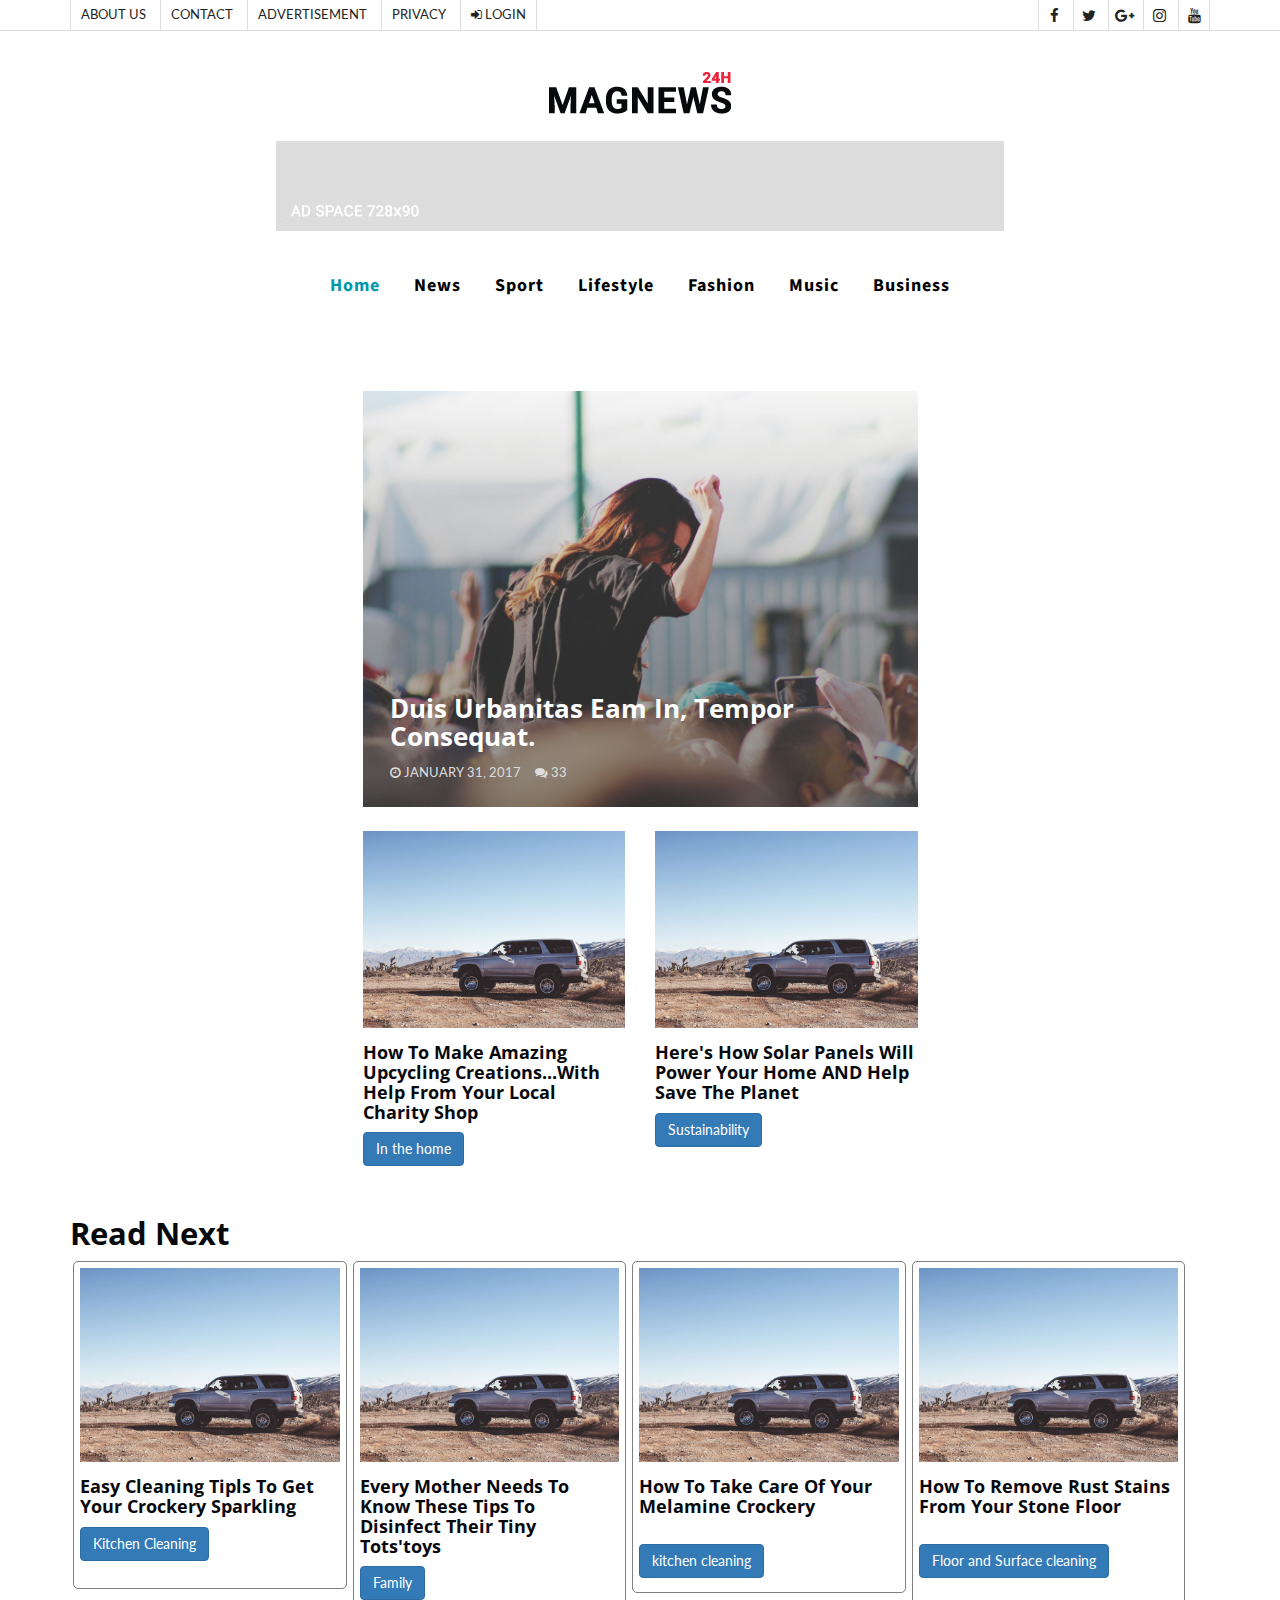
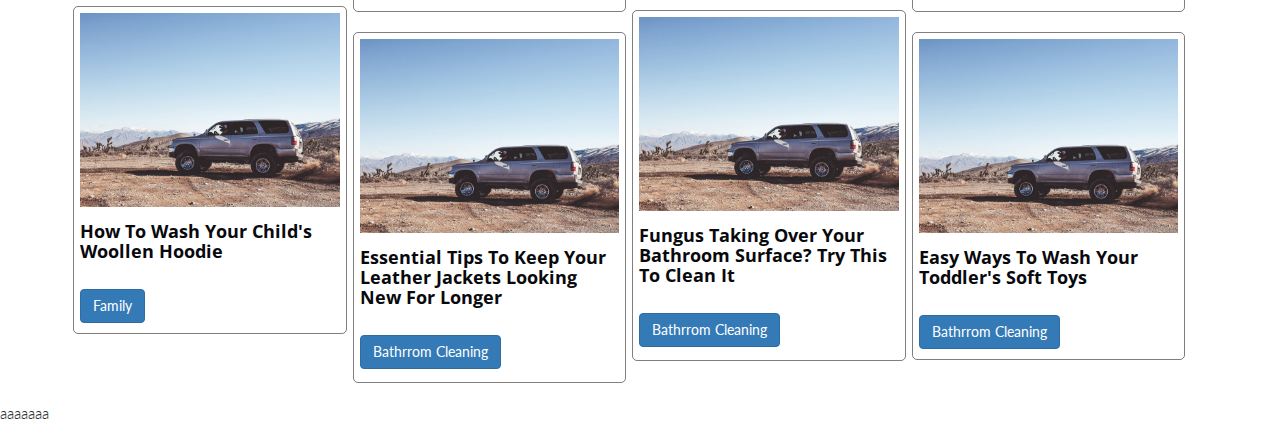
==== commit fe58b1d3: "a" ====
--- a/index.html
+++ b/index.html
@@ -118,7 +118,9 @@
 
 			<div class="container">
 				<div class="row">
-					<div class="col-md-6">
+					<div class="col-md-3">
+					</div>
+					<div class="col-md-6" style="    margin-bottom: 24px;">
 						<article class="article thumb-article">
 				<div class="article-img">
 					<img src="./img/img-lg-1.jpg" alt="">
@@ -134,11 +136,14 @@
 			</article>
 					</div>
 
+
 				
 				</div>
 
 				<div class="row">
-					
+					<div class="col-md-3">
+					</div>
+
 					<div class="col-md-3 col-sm-6">
 										<!-- ARTICLE -->
 										<article class="article">
@@ -153,7 +158,6 @@
 											</div>
 										</article>
 					</div>
-
 					<div class="col-md-3 col-sm-6">
 										<!-- ARTICLE -->
 										<article class="article">
@@ -201,7 +205,7 @@
 											</div>
 											<div class="article-body">
 												<h4 class="article-title"><a href="#">Every mother needs to know these tips to disinfect their tiny tots'toys</a></h4>
-													<a href="#" class="btn btn-primary">Family</a>
+													<a href="#" class="btn btn-primary" >Family</a>
 											</div>
 										</article>
    						 </div> 
@@ -215,7 +219,7 @@
 											</div>
 											<div class="article-body">
 												<h4 class="article-title"><a href="#">	How to take care of your melamine crockery</a></h4>
-													<a href="#" class="btn btn-primary">kitchen cleaning</a>
+													<a href="#" class="btn btn-primary" style="margin-top: 17px;">kitchen cleaning</a>
 											</div>
 										</article>
    						 </div>
@@ -229,7 +233,7 @@
 											</div>
 											<div class="article-body">
 												<h4 class="article-title"><a href="#">	How to remove rust stains from your stone floor</a></h4>
-													<a href="#" class="btn btn-primary">Floor and Surface cleaning</a>
+													<a href="#" class="btn btn-primary"  style="margin-top: 17px;">Floor and Surface cleaning</a>
 											</div>
 										</article>
    						 </div>
@@ -242,7 +246,7 @@
 											</div>
 											<div class="article-body">
 												<h4 class="article-title"><a href="#">How to wash your child's woollen hoodie</a></h4>
-													<a href="#" class="btn btn-primary">Family</a>
+													<a href="#" class="btn btn-primary" style="margin-top: 17px;">Family</a>
 											</div>
 										</article>
     					 </div>
@@ -255,7 +259,7 @@
 											</div>
 											<div class="article-body">
 												<h4 class="article-title"><a href="#">Essential tips to keep your leather jackets looking new for longer</a></h4>
-													<a href="#" class="btn btn-primary">Bathrrom Cleaning</a>
+													<a href="#" class="btn btn-primary"  style="margin-top: 17px;">Bathrrom Cleaning</a>
 											</div>
 										</article>
      					 </div>
@@ -269,7 +273,7 @@
 											</div>
 											<div class="article-body">
 												<h4 class="article-title"><a href="#">Fungus taking over your bathroom surface? try this to clean it</a></h4>
-													<a href="#" class="btn btn-primary">Bathrrom Cleaning</a>
+													<a href="#" class="btn btn-primary"  style="margin-top: 17px;">Bathrrom Cleaning</a>
 											</div>
 										</article>
      					 </div>
@@ -282,7 +286,7 @@
 											</div>
 											<div class="article-body">
 												<h4 class="article-title"><a href="#">Easy ways to wash your toddler's soft toys</a></h4>
-													<a href="#" class="btn btn-primary">Bathrrom Cleaning</a>
+													<a href="#" class="btn btn-primary" style="margin-top: 17px;">Bathrrom Cleaning</a>
 											</div>
 										</article>
      					 </div>
--- a/css/style.css
+++ b/css/style.css
@@ -610,7 +610,7 @@
 }
 
 .article .article-title {
-	text-transform: uppercase;
+	text-transform: capitalize;
 	margin-top:0px;
 }
 
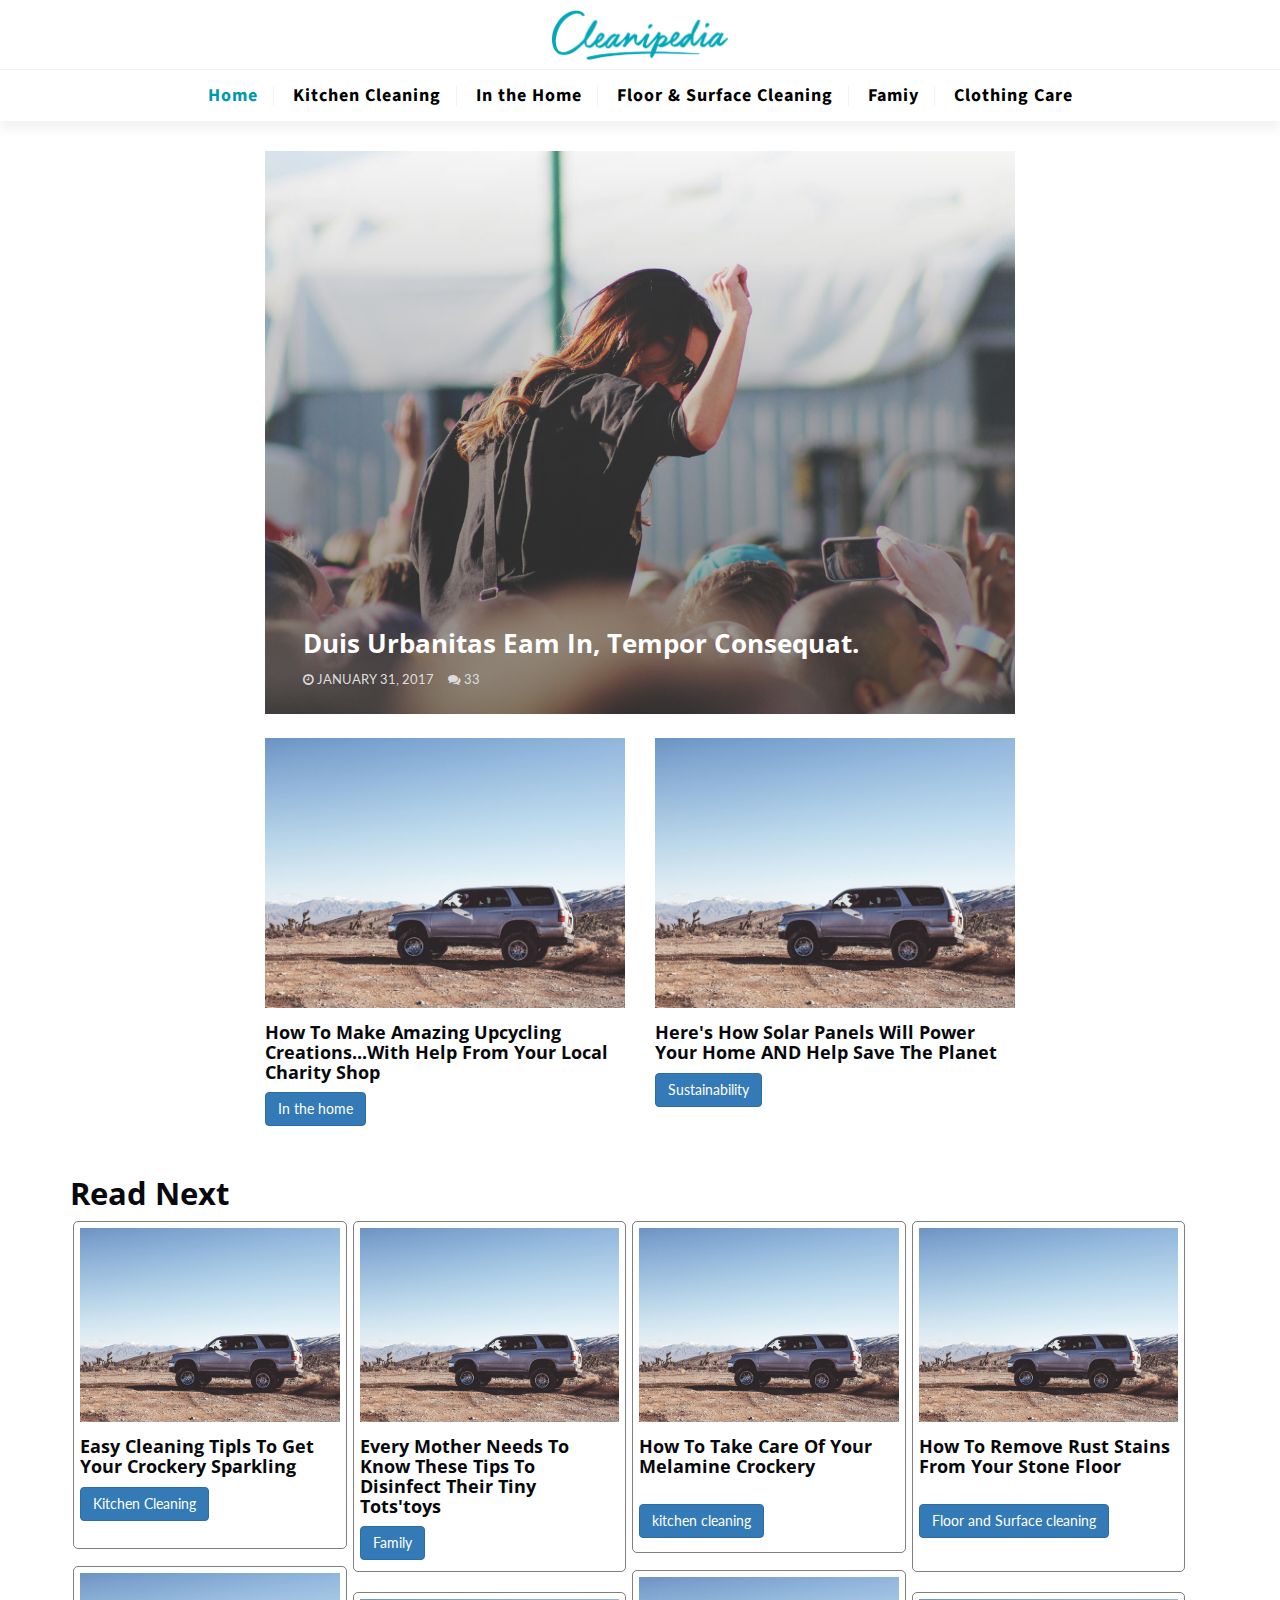
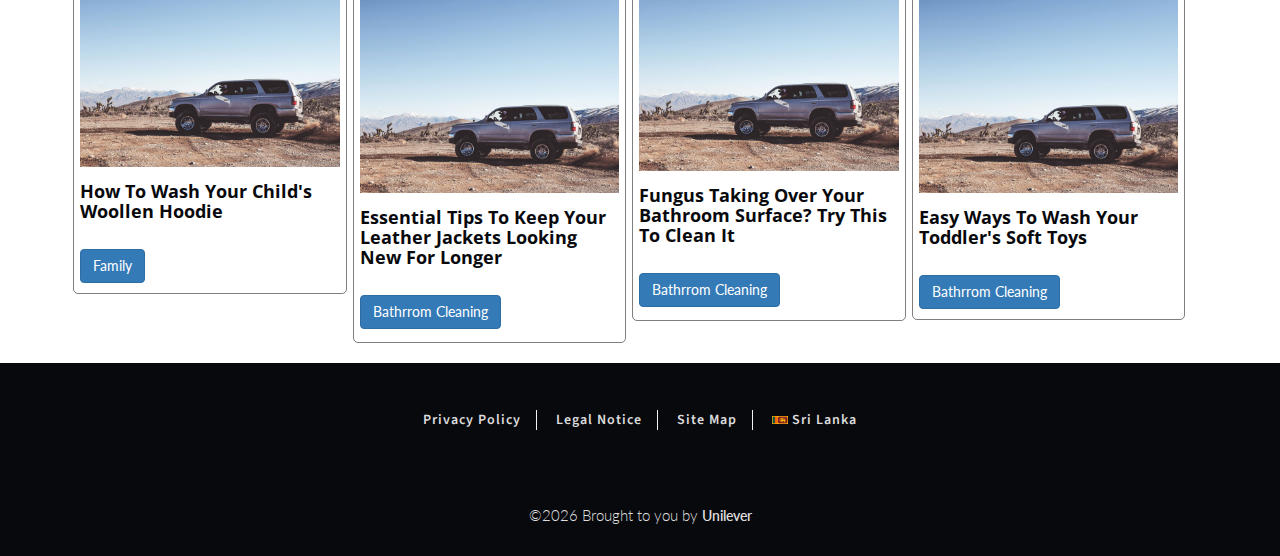
==== commit 3e3a360c: "Update index.html" ====
--- a/index.html
+++ b/index.html
@@ -45,7 +45,7 @@
 		<!-- Header -->
 		<header id="header">
 			<!-- Top Header -->
-			<div id="top-header">
+			<!-- <div id="top-header">
 				<div class="container">
 					<div class="header-links">
 						<ul>
@@ -66,17 +66,14 @@
 						</ul>
 					</div>
 				</div>
-			</div>
+			</div> -->
 			<!-- /Top Header -->
 			
 			<!-- Center Header -->
 			<div id="center-header">
 				<div class="container">
 					<div class="header-logo">
-						<a href="#" class="logo"><img src="./img/logo.png" alt=""></a>
-					</div>
-					<div class="header-ads">
-						<img class="center-block" src="./img/ad-2.jpg" alt=""> 
+						<a href="#" class="logo"><img src="./img/logo.webp" alt=""></a>
 					</div>
 				</div>
 			</div>
@@ -86,28 +83,15 @@
 			<div id="nav-header">
 				<div class="container">
 					<nav id="main-nav">
-						<div class="nav-logo">
-							<a href="#" class="logo"><img src="./img/logo-alt.png" alt=""></a>
-						</div>
 						<ul class="main-nav nav navbar-nav">
-							<li class="active"><a href="#">Home</a></li>
-							<li><a href="#">News</a></li>
-							<li><a href="#">Sport</a></li>
-							<li><a href="#">Lifestyle</a></li>
-							<li><a href="#">Fashion</a></li>
-							<li><a href="#">Music</a></li>
-							<li><a href="#">Business</a></li>
+							<li class="active"><a href="index.html">Home</a></li>
+							<li><a href="">Kitchen Cleaning</a></li>
+							<li><a href="#">In the Home</a></li>
+							<li><a href="#">Floor & Surface Cleaning</a></li>
+							<li><a href="#">Famiy</a></li>
+							<li><a href="#">Clothing Care</a></li>
 						</ul>
 					</nav>
-					<div class="button-nav">
-						<button class="search-collapse-btn"><i class="fa fa-search"></i></button>
-						<button class="nav-collapse-btn"><i class="fa fa-bars"></i></button>
-						<div class="search-form">
-							<form>
-								<input class="input" type="text" name="search" placeholder="Search">
-							</form>
-						</div>
-					</div>
 				</div>
 			</div>
 			<!-- /Nav Header -->
@@ -118,9 +102,9 @@
 
 			<div class="container">
 				<div class="row">
-					<div class="col-md-3">
-					</div>
-					<div class="col-md-6" style="    margin-bottom: 24px;">
+					<div class="col-md-2">
+					</div>
+					<div class="col-md-8" style=" margin-bottom: 24px; margin-top: 30px;">
 						<article class="article thumb-article">
 				<div class="article-img">
 					<img src="./img/img-lg-1.jpg" alt="">
@@ -141,10 +125,10 @@
 				</div>
 
 				<div class="row">
-					<div class="col-md-3">
-					</div>
-
-					<div class="col-md-3 col-sm-6">
+					<div class="col-md-2">
+					</div>
+
+					<div class="col-md-4 col-sm-8">
 										<!-- ARTICLE -->
 										<article class="article">
 											<div class="article-img">
@@ -158,7 +142,7 @@
 											</div>
 										</article>
 					</div>
-					<div class="col-md-3 col-sm-6">
+					<div class="col-md-4 col-sm-8">
 										<!-- ARTICLE -->
 										<article class="article">
 											<div class="article-img">
@@ -294,8 +278,57 @@
   					  </div>
 				</div>
 			</section>
-aaaaaaa
-	
+
+			<!-- FOOTER -->
+			<footer id="footer">
+				<!-- Top Footer -->
+				<div id="top-footer" class="section">
+					<!-- CONTAINER -->
+					<div class="container">
+						<!-- ROW -->
+						<div class="row">
+							<!-- Nav Header -->
+							<div id="nav-header">
+								<div class="container">
+									<nav id="main-nav">
+										<ul class="main-nav nav navbar-nav">
+											<li><a href="#">Privacy Policy</a></li>
+											<li><a href="#">Legal Notice</a></li>
+											<li><a href="#">Site Map</a></li>
+											<li><a href="#"><img src="img/sl-flag.png" alt=""> Sri Lanka</a></li>
+										</ul>
+									</nav>
+								</div>
+							</div>
+							<!-- /Nav Header -->
+						</div>
+						<!-- /ROW -->
+					</div>
+					<!-- /CONTAINER -->
+				</div>
+				<!-- /Top Footer -->
+				
+				<!-- Bottom Footer -->
+				<div id="bottom-footer" class="section">
+					<!-- CONTAINER -->
+					<div class="container">
+						<!-- ROW -->
+						<div class="row">
+							<!-- footer copyright -->
+								<div class="footer-copyright">
+									<span>
+										&copy;<script>document.write(new Date().getFullYear());</script> Brought to you by <a href="#" target="_blank">Unilever</a>
+									</span>
+								</div>
+							<!-- /footer copyright -->
+						</div>
+						<!-- /ROW -->
+					</div>
+					<!-- /CONTAINER -->
+				</div>
+				<!-- /Bottom Footer -->
+			</footer>
+			<!-- /FOOTER -->	
 			
 		
 		<!-- Back to top -->
--- a/css/style.css
+++ b/css/style.css
@@ -183,8 +183,8 @@
 	Center Header
 \*----------------------------*/
 #header #center-header {
-	padding-top:20px;
-	padding-bottom:20px;
+	padding-top:10px;
+	padding-bottom: 10px;
 }
 
 .header-logo {
@@ -196,9 +196,8 @@
 }
 
 .header-logo .logo > img {
-	width: 100%;
-	max-height: 90px;
-	padding: 10px;
+	width: auto;
+	max-height: 50px;
 }
 
 /* .header-ads {
@@ -210,7 +209,9 @@
 \*----------------------------*/
 #header #nav-header {
 	background: #ffffff;
-}
+	box-shadow: 0 9px 10px 0 rgba(0,0,0,.05), 0 -1px 0 0 rgba(0,0,0,.06);
+}
+
 
 #nav-header .nav-logo {
 	display:none;
@@ -243,6 +244,7 @@
 .navbar-nav{
 	text-align: center;
 	float: none;
+	padding: 15px 0;
 }
 
 #main-nav{
@@ -250,25 +252,29 @@
 }
 
 .main-nav li a {
-	padding: 25px 15px;
+	padding: 0 15px;
 	color: rgb(0, 0, 0);
 	font-family: 'Source Sans Pro';
 	font-weight: 700;
     font-size: 18px;
-    letter-spacing: 1px;
+	letter-spacing: 1px;
+	border-right: 1px solid #f3f3f3;
+}
+
+.main-nav li:last-child a{
+	border-right: none;
 }
 
 .main-nav li.active a {
-	background-color:#fff;
 	color: #0099ab;
-
+    background-color: transparent;
 }
 
 .main-nav li a:hover, .main-nav li a:focus {
-	background-color:#fff;
 	color: #0099ab;
-}
-}
+	background-color: transparent;
+}
+
 
 .button-nav {
 	position:relative;
@@ -1146,10 +1152,12 @@
 
 #footer a {
 	color:#DDD;
+	font-size: 14px;
+    font-weight: 600;
 }
 
 #footer a:hover {
-	color:#EF233C;
+	color:#828282;
 }
 
 /*------------------------------------*\
@@ -1199,6 +1207,10 @@
 	font-size: 12.5px;
 	text-align: center;
 	text-transform: uppercase;
+}
+
+#bottom-footer{
+	text-align: center;
 }
 
 .footer-copyright {
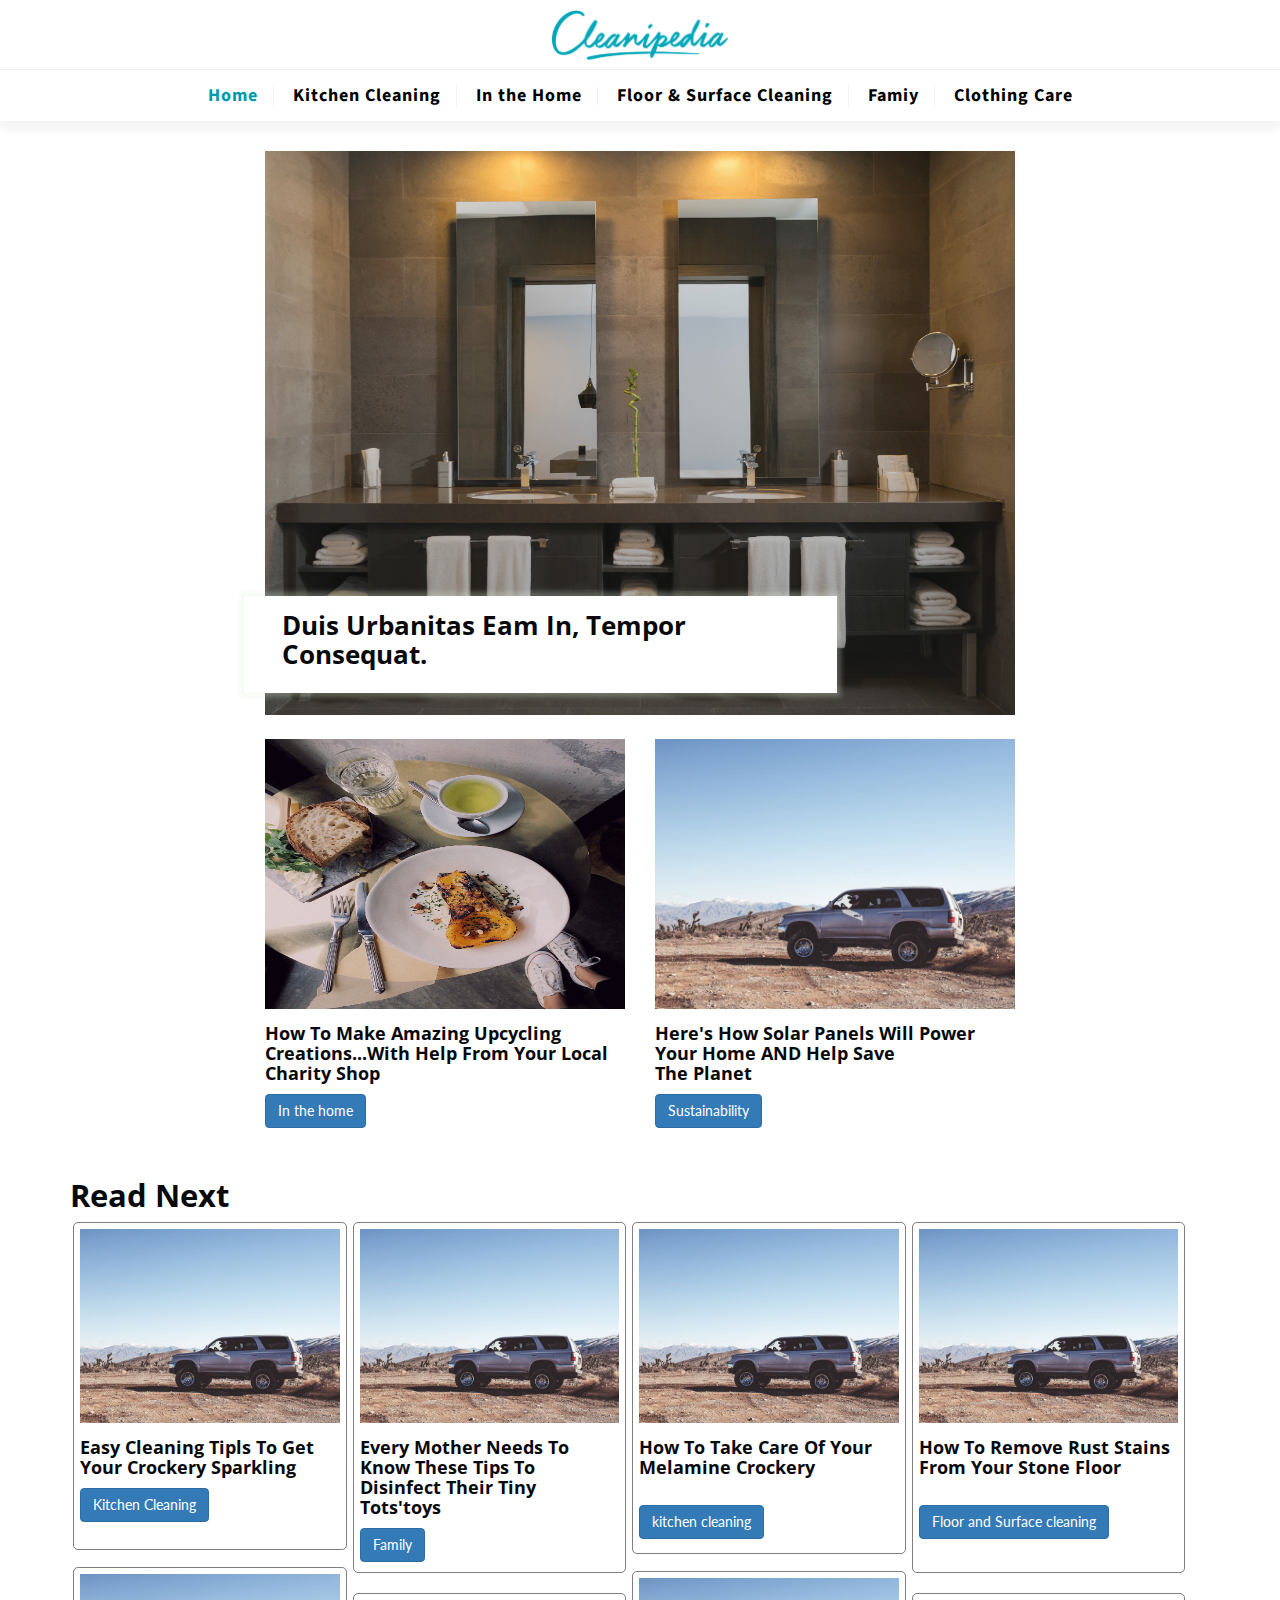
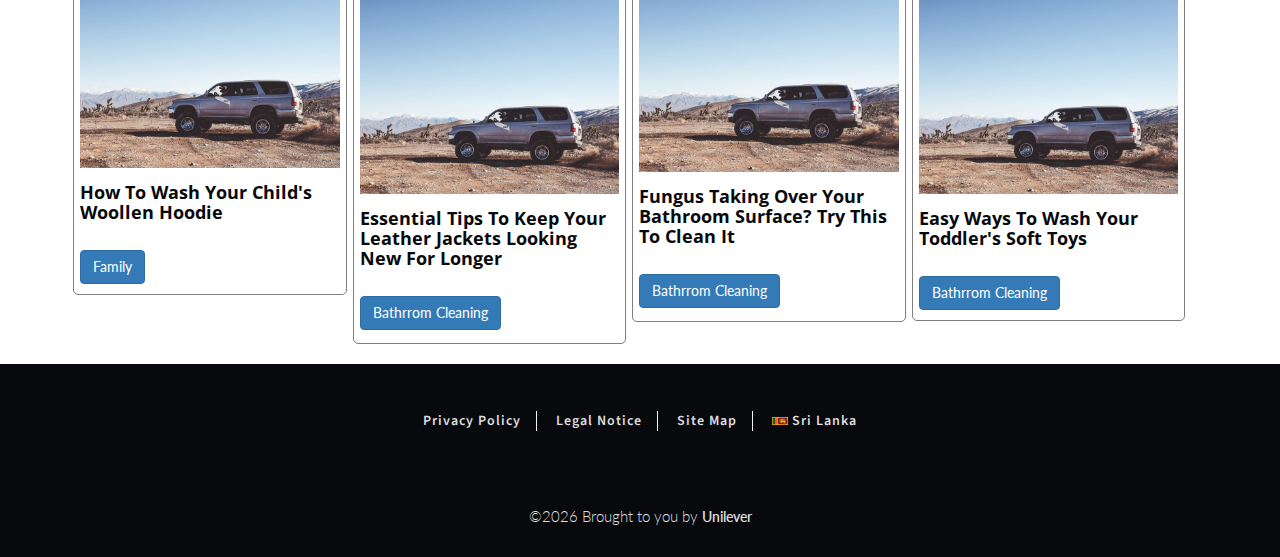
==== commit b51bda07: "a" ====
--- a/index.html
+++ b/index.html
@@ -107,15 +107,11 @@
 					<div class="col-md-8" style=" margin-bottom: 24px; margin-top: 30px;">
 						<article class="article thumb-article">
 				<div class="article-img">
-					<img src="./img/img-lg-1.jpg" alt="">
-				</div>
-				<div class="article-body">
+					<img src="./img/image3.jpg" alt="">
+				</div>
+				<div class="article-body article-layout">
 					
-					<h2 class="article-title"><a href="#">Duis urbanitas eam in, tempor consequat.</a></h2>
-					<ul class="article-meta">
-						<li><i class="fa fa-clock-o"></i> January 31, 2017</li>
-						<li><i class="fa fa-comments"></i> 33</li>
-					</ul>
+					<h2 class="article-title"><a href="#" style="color: #07090c;">Duis urbanitas eam in, tempor consequat.</a></h2>
 				</div>
 			</article>
 					</div>
@@ -133,10 +129,10 @@
 										<article class="article">
 											<div class="article-img">
 												<a href="#">
-													<img src="./img/img-md-4.jpg" alt="">
-												</a>
-											</div>
-											<div class="article-body">
+													<img src="./img/image2.jpg" alt="" style="height: 270px;">
+												</a>
+											</div>
+											<div class="article-body ">
 												<h4 class="article-title"><a href="#">	How to make amazing upcycling creations...with help from your local charity shop</a></h4>
 													<a href="#" class="btn btn-primary">In the home</a>
 											</div>
@@ -151,7 +147,7 @@
 												</a>
 											</div>
 											<div class="article-body">
-												<h4 class="article-title"><a href="#">	 Here's how solar panels will power your home AND help save the planet</a></h4>
+												<h4 class="article-title"><a href="#">	 Here's how solar panels will power your home AND help save</br> the planet</a></h4>
 														
     							<a href="#" class="btn btn-primary">Sustainability</a>
 											</div>
--- a/css/style.css
+++ b/css/style.css
@@ -1422,4 +1422,21 @@
 
 .grid-item--height2 { height: 351px; }
 .grid-item--height3 { height: 260px; }
-.grid-item--height4 { height: 332px; }+.grid-item--height4 { height: 332px; }
+
+
+
+
+/**************** Article***************/
+
+.article-layout
+{
+	width: 79%;
+    margin-bottom: 22px;
+    margin-left: -21px;
+    border: 0px groove;
+    padding: 10px;
+    box-shadow: 0px 0px 5px 4px #dff0d84d;
+    background-color: white;
+    color: black;
+}